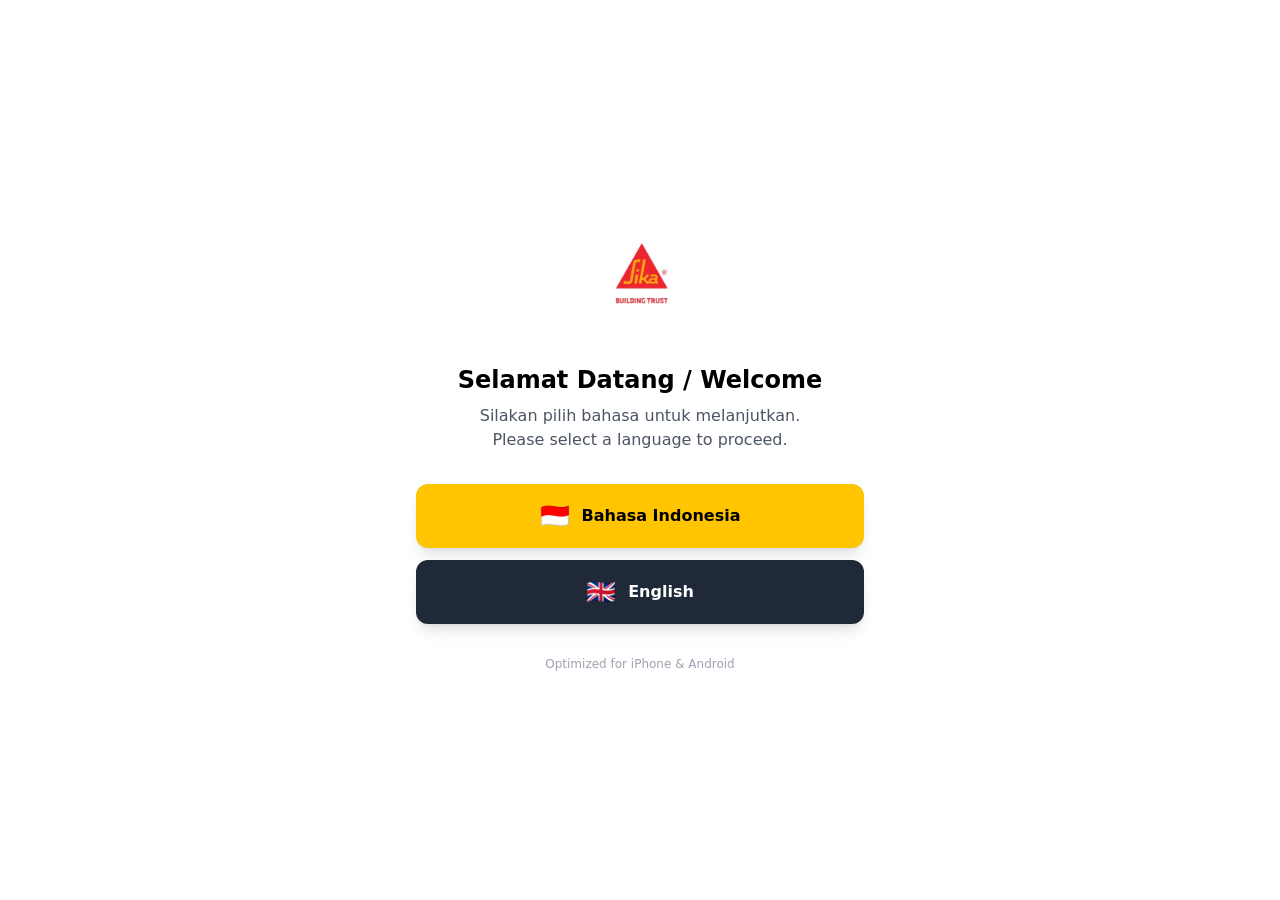
==== index.html @ d9aba38d "Rename Sika_Application_Master_Logo_Updated.html to index.html" ====
<!DOCTYPE html>
<html lang="id"><head><script>(function(firebaseConfig, initialAuthToken, appId) {
        window.__firebase_config = firebaseConfig;
        window.__initial_auth_token = initialAuthToken;
        window.__app_id = appId;
            })("\n{\n  \"apiKey\": \"AIzaSyCqyCcs2R2e7AegGjvFAwG98wlamtbHvZY\",\n  \"authDomain\": \"bard-frontend.firebaseapp.com\",\n  \"projectId\": \"bard-frontend\",\n  \"storageBucket\": \"bard-frontend.firebasestorage.app\",\n  \"messagingSenderId\": \"175205271074\",\n  \"appId\": \"1:175205271074:web:2b7bd4d34d33bf38e6ec7b\"\n}\n","eyJhbGciOiJSUzI1NiIsImtpZCI6IjY0ZjA3ZDcxOTc5ZjQzODI3MjJhOGRmMzQwNzUzY2UwZmVkOThjYTgiLCJ0eXAiOiJKV1QifQ.[base64].[base64]","c_5379e7314b0c8946_Sika_Application_Final_Indo_Fix.html-35")</script><script>'use strict';var h=typeof Object.defineProperties=="function"?Object.defineProperty:function(a,b,d){if(a==Array.prototype||a==Object.prototype)return a;a[b]=d.value;return a};function l(a){a=["object"==typeof globalThis&&globalThis,a,"object"==typeof window&&window,"object"==typeof self&&self,"object"==typeof global&&global];for(var b=0;b<a.length;++b){var d=a[b];if(d&&d.Math==Math)return d}throw Error("Cannot find global object");}var n=l(this);
function p(a,b){if(b)a:{var d=n;a=a.split(".");for(var c=0;c<a.length-1;c++){var e=a[c];if(!(e in d))break a;d=d[e]}a=a[a.length-1];c=d[a];b=b(c);b!=c&&b!=null&&h(d,a,{configurable:!0,writable:!0,value:b})}}function r(a){function b(c){return a.next(c)}function d(c){return a.throw(c)}return new Promise(function(c,e){function f(g){g.done?c(g.value):Promise.resolve(g.value).then(b,d).then(f,e)}f(a.next())})}function t(a){return r(a())}
p("Object.values",function(a){return a?a:function(b){var d=[],c;for(c in b)Object.prototype.hasOwnProperty.call(b,c)&&d.push(b[c]);return d}});p("Array.prototype.includes",function(a){return a?a:function(b,d){var c=this;c instanceof String&&(c=String(c));var e=c.length;d=d||0;for(d<0&&(d=Math.max(d+e,0));d<e;d++){var f=c[d];if(f===b||Object.is(f,b))return!0}return!1}});/*

 MIT License

 Copyright (c) 2017-2023 W.Y.

 Permission is hereby granted, free of charge, to any person obtaining a copy
 of this software and associated documentation files (the "Software"), to deal
 in the Software without restriction, including without limitation the rights
 to use, copy, modify, merge, publish, distribute, sublicense, and/or sell
 copies of the Software, and to permit persons to whom the Software is
 furnished to do so, subject to the following conditions:

 The above copyright notice and this permission notice shall be included in
 all copies or substantial portions of the Software.

 THE SOFTWARE IS PROVIDED "AS IS", WITHOUT WARRANTY OF ANY KIND, EXPRESS OR
 IMPLIED, INCLUDING BUT NOT LIMITED TO THE WARRANTIES OF MERCHANTABILITY,
 FITNESS FOR A PARTICULAR PURPOSE AND NONINFRINGEMENT. IN NO EVENT SHALL THE
 AUTHORS OR COPYRIGHT HOLDERS BE LIABLE FOR ANY CLAIM, DAMAGES OR OTHER
 LIABILITY, WHETHER IN AN ACTION OF CONTRACT, TORT OR OTHERWISE, ARISING FROM,
 OUT OF OR IN CONNECTION WITH THE SOFTWARE OR THE USE OR OTHER DEALINGS IN THE
 SOFTWARE.

*/
function u(a,b){const d=a.style;b.backgroundColor&&(d.backgroundColor=b.backgroundColor);b.width&&(d.width=`${b.width}px`);b.height&&(d.height=`${b.height}px`);const c=b.style;c!=null&&Object.keys(c).forEach(e=>{d[e]=c[e]})};var v=(()=>{let a=0;return()=>{a+=1;return`u${`0000${(Math.random()*1679616<<0).toString(36)}`.slice(-4)}${a}`}})();function w(a){const b=[];for(let d=0,c=a.length;d<c;d++)b.push(a[d]);return b}let x=null;function y(a={}){return x?x:a.l?x=a.l:x=w(window.getComputedStyle(document.documentElement))}function z(a,b){return(a=(a.ownerDocument.defaultView||window).getComputedStyle(a).getPropertyValue(b))?parseFloat(a.replace("px","")):0}
function A(a,b={}){var d;if(!(d=b.width)){d=z(a,"border-left-width");var c=z(a,"border-right-width");d=a.clientWidth+d+c}(b=b.height)||(b=z(a,"border-top-width"),c=z(a,"border-bottom-width"),b=a.clientHeight+b+c);return{width:d,height:b}}function B(a){return new Promise((b,d)=>{const c=new Image;c.onload=()=>{c.decode().then(()=>{requestAnimationFrame(()=>b(c))})};c.onerror=d;c.crossOrigin="anonymous";c.decoding="async";c.src=a})}
function C(a){return t(function*(){return Promise.resolve().then(()=>(new XMLSerializer).serializeToString(a)).then(encodeURIComponent).then(b=>`data:image/svg+xml;charset=utf-8,${b}`)})}
function D(a,b,d){return t(function*(){const c=document.createElementNS("http://www.w3.org/2000/svg","svg"),e=document.createElementNS("http://www.w3.org/2000/svg","foreignObject");c.setAttribute("width",`${b}`);c.setAttribute("height",`${d}`);c.setAttribute("viewBox",`0 0 ${b} ${d}`);e.setAttribute("width","100%");e.setAttribute("height","100%");e.setAttribute("x","0");e.setAttribute("y","0");e.setAttribute("externalResourcesRequired","true");c.appendChild(e);e.appendChild(a);return C(c)})}
var E=(a,b)=>{if(a instanceof b)return!0;a=Object.getPrototypeOf(a);return a===null?!1:a.constructor.name===b.name||E(a,b)};function F(a,b){return y(b).map(d=>{const c=a.getPropertyValue(d),e=a.getPropertyPriority(d);return`${d}: ${c}${e?" !important":""};`}).join(" ")}
function G(a,b,d,c){a=window.getComputedStyle(a,d);var e=a.getPropertyValue("content");if(e!==""&&e!=="none"){var f=v();try{b.className=`${b.className} ${f}`}catch(k){return}e=document.createElement("style");var g=e.appendChild;d=`.${f}:${d}`;a.cssText?(c=a.getPropertyValue("content"),c=`${a.cssText} content: '${c.replace(/'|"/g,"")}';`):c=F(a,c);g.call(e,document.createTextNode(`${d}{${c}}`));b.appendChild(e)}};function H(a){return a.search(/^(data:)/)!==-1}function I(a,b,d){return t(function*(){const c=yield fetch(a,b);if(c.status===404)throw Error(`Resource "${c.url}" not found`);const e=yield c.blob();return new Promise((f,g)=>{const k=new FileReader;k.onerror=g;k.onloadend=()=>{try{f(d({o:c,result:k.result}))}catch(m){g(m)}};k.readAsDataURL(e)})})}const J={};function K(a,b,d){let c=a.replace(/\?.*/,"");d&&(c=a);/ttf|otf|eot|woff2?/i.test(c)&&(c=c.replace(/.*\//,""));return b?`[${b}]${c}`:c}
function L(a,b,d){return t(function*(){const c=K(a,b,d.C);if(J[c]!=null)return J[c];d.u&&(a+=(/\?/.test(a)?"&":"?")+(new Date).getTime());let e;try{const f=yield I(a,d.i,({o:g,result:k})=>{b||(b=g.headers.get("Content-Type")||"");return k.split(/,/)[1]});e=`data:${b};base64,${f}`}catch(f){e=d.B||""}return J[c]=e})};const M={P:"application/font-woff",R:"application/font-woff",N:"application/font-truetype",v:"application/vnd.ms-fontobject",H:"image/png",F:"image/jpeg",D:"image/jpeg",A:"image/gif",M:"image/tiff",L:"image/svg+xml",O:"image/webp"};function N(a){return(a=/\.([^./]*?)$/g.exec(a))?a[1]:""};function O(a){return t(function*(){const b=a.toDataURL();return b==="data:,"?a.cloneNode(!1):B(b)})}function aa(a,b){return t(function*(){if(a.currentSrc){var d=document.createElement("canvas");const c=d.getContext("2d");d.width=a.clientWidth;d.height=a.clientHeight;c==null||c.drawImage(a,0,0,d.width,d.height);d=d.toDataURL();return B(d)}d=a.poster;d=yield L(d,M[N(d).toLowerCase()]||"",b);return B(d)})}
function ba(a,b){return t(function*(){try{let d;if(a==null?0:(d=a.contentDocument)==null?0:d.body)return yield P(a.contentDocument.body,b,!0)}catch(d){}return a.cloneNode(!1)})}function ca(a,b){return t(function*(){return E(a,HTMLCanvasElement)?O(a):E(a,HTMLVideoElement)?aa(a,b):E(a,HTMLIFrameElement)?ba(a,b):a.cloneNode(a.tagName!=null&&a.tagName.toUpperCase()==="SVG")})}
function da(a,b,d){return t(function*(){if(b.tagName!=null&&b.tagName.toUpperCase()==="SVG")return b;let c=[];if(a.tagName!=null&&a.tagName.toUpperCase()==="SLOT"&&a.assignedNodes)c=w(a.assignedNodes());else{let e;if(E(a,HTMLIFrameElement)&&((e=a.contentDocument)==null?0:e.body))c=w(a.contentDocument.body.childNodes);else{let f;c=w(((f=a.shadowRoot)!=null?f:a).childNodes)}}if(c.length===0||E(a,HTMLVideoElement))return b;yield c.reduce((e,f)=>e.then(()=>P(f,d)).then(g=>{g&&b.appendChild(g)}),Promise.resolve());
return b})}function ea(a,b,d){const c=b.style;if(c){var e=window.getComputedStyle(a);e.cssText?(c.cssText=e.cssText,c.transformOrigin=e.transformOrigin):y(d).forEach(f=>{let g=e.getPropertyValue(f);f==="font-size"&&g.endsWith("px")&&(g=`${Math.floor(parseFloat(g.substring(0,g.length-2)))-.1}px`);E(a,HTMLIFrameElement)&&f==="display"&&g==="inline"&&(g="block");f==="d"&&b.getAttribute("d")&&(g=`path(${b.getAttribute("d")})`);c.setProperty(f,g,e.getPropertyPriority(f))})}}
function fa(a,b){E(a,HTMLSelectElement)&&(b=Array.from(b.children).find(d=>a.value===d.getAttribute("value")))&&b.setAttribute("selected","")}
function ha(a,b){return t(function*(){var d=a.querySelectorAll?a.querySelectorAll("use"):[];if(d.length===0)return a;var c={};for(var e=0;e<d.length;e++){var f=d[e].getAttribute("xlink:href");if(f){const g=document.querySelector(f);a.querySelector(f)||!g||c[f]||(c[f]=yield P(g,b,!0))}}d=Object.values(c);if(d.length){c=document.createElementNS("http://www.w3.org/1999/xhtml","svg");c.setAttribute("xmlns","http://www.w3.org/1999/xhtml");c.style.position="absolute";c.style.width="0";c.style.height="0";
c.style.overflow="hidden";c.style.display="none";e=document.createElementNS("http://www.w3.org/1999/xhtml","defs");c.appendChild(e);for(f=0;f<d.length;f++)e.appendChild(d[f]);a.appendChild(c)}return a})}
function P(a,b,d){return t(function*(){return d||!b.filter||b.filter(a)?Promise.resolve(a).then(c=>ca(c,b)).then(c=>da(a,c,b)).then(c=>{E(c,Element)&&(ea(a,c,b),G(a,c,":before",b),G(a,c,":after",b),E(a,HTMLTextAreaElement)&&(c.textContent=a.value),E(a,HTMLInputElement)&&c.setAttribute("value",a.value),fa(a,c));return c}).then(c=>ha(c,b)):null})};const Q=/url\((['"]?)([^'"]+?)\1\)/g,ia=/url\([^)]+\)\s*format\((["']?)([^"']+)\1\)/g,ja=/src:\s*(?:url\([^)]+\)\s*format\([^)]+\)[,;]\s*)+/g;function ka(a){const b=[];a.replace(Q,(d,c,e)=>{b.push(e);return d});return b.filter(d=>!H(d))}
function la(a,b,d,c){return t(function*(){try{const e=d?(new URL(b,d||void 0)).toString():b;let f;f=yield L(e,M[N(b).toLowerCase()]||"",c);return a.replace(new RegExp(`(url\\(['"]?)(${b.replace(/([.*+?^${}()|\[\]\/\\])/g,"\\$1")})(['"]?\\))`,"g"),`$1${f}$3`)}catch(e){}return a})}function ma(a,{I:b}){return b?a.replace(ja,d=>{for(;;){const [c,,e]=ia.exec(d)||[],f=c,g=e;if(!g)return"";if(g===b)return`src: ${f};`}}):a}
function R(a,b,d){return t(function*(){if(a.search(Q)===-1)return a;const c=ma(a,d);return ka(c).reduce((e,f)=>e.then(g=>la(g,f,b,d)),Promise.resolve(c))})};function S(a,b,d){return t(function*(){var c;const e=(c=b.style)==null?void 0:c.getPropertyValue(a);return e?(c=yield R(e,null,d),b.style.setProperty(a,c,b.style.getPropertyPriority(a)),!0):!1})}function na(a,b){return t(function*(){(yield S("background",a,b))||(yield S("background-image",a,b));(yield S("mask",a,b))||(yield S("-webkit-mask",a,b))||(yield S("mask-image",a,b))||(yield S("-webkit-mask-image",a,b))})}
function oa(a,b){return t(function*(){const d=E(a,HTMLImageElement);if(d&&!H(a.src)||E(a,SVGImageElement)&&!H(a.href.baseVal)){var c=d?a.src:a.href.baseVal,e=yield L(c,M[N(c).toLowerCase()]||"",b);yield new Promise((f,g)=>{a.onload=f;a.onerror=b.m?(...k)=>{try{f(b.m(...k))}catch(m){g(m)}}:g;a.decode&&(a.decode=f);a.loading==="lazy"&&(a.loading="eager");d?(a.srcset="",a.src=e):a.href.baseVal=e})}})}
function pa(a,b){return t(function*(){const d=w(a.childNodes).map(c=>T(c,b));yield Promise.all(d).then(()=>a)})}function T(a,b){return t(function*(){E(a,Element)&&(yield na(a,b),yield oa(a,b),yield pa(a,b))})};const U={};function V(a){return t(function*(){var b=U[a];if(b!=null)return b;b=yield(yield fetch(a)).text();b={url:a,cssText:b};return U[a]=b})}function W(a,b){return t(function*(){let d=a.cssText;const c=/url\(["']?([^"')]+)["']?\)/g,e=(d.match(/url\([^)]+\)/g)||[]).map(f=>t(function*(){let g=f.replace(c,"$1");g.startsWith("https://")||(g=(new URL(g,a.url)).href);return I(g,b.i,({result:k})=>{d=d.replace(f,`url(${k})`);return[f,k]})}));return Promise.all(e).then(()=>d)})}
function X(a){if(a==null)return[];const b=[];a=a.replace(/(\/\*[\s\S]*?\*\/)/gi,"");for(var d=RegExp("((@.*?keyframes [\\s\\S]*?){([\\s\\S]*?}\\s*?)})","gi");;){var c=d.exec(a);if(c===null)break;b.push(c[0])}a=a.replace(d,"");d=/@import[\s\S]*?url\([^)]*\)[\s\S]*?;/gi;for(c=RegExp("((\\s*?(?:\\/\\*[\\s\\S]*?\\*\\/)?\\s*?@media[\\s\\S]*?){([\\s\\S]*?)}\\s*?})|(([\\s\\S]*?){([\\s\\S]*?)})","gi");;){let e=d.exec(a);if(e===null)if(e=c.exec(a),e===null)break;else d.lastIndex=c.lastIndex;else c.lastIndex=
d.lastIndex;b.push(e[0])}return b}
function qa(a,b){return t(function*(){const d=[],c=[];a.forEach(e=>{if("cssRules"in e)try{w(e.cssRules||[]).forEach((f,g)=>{if(f.type===CSSRule.IMPORT_RULE){let k=g+1;f=V(f.href).then(m=>W(m,b)).then(m=>X(m).forEach(q=>{try{e.insertRule(q,q.startsWith("@import")?k+=1:e.cssRules.length)}catch(Da){}})).catch(()=>{});c.push(f)}})}catch(f){const g=a.find(k=>k.href==null)||document.styleSheets[0];e.href!=null&&c.push(V(e.href).then(k=>W(k,b)).then(k=>X(k).forEach(m=>{g.insertRule(m,g.cssRules.length)})).catch(()=>
{}))}});return Promise.all(c).then(()=>{a.forEach(e=>{if("cssRules"in e)try{w(e.cssRules||[]).forEach(f=>{d.push(f)})}catch(f){}});return d})})}function ra(a){return a.filter(b=>b.type===CSSRule.FONT_FACE_RULE).filter(b=>b.style.getPropertyValue("src").search(Q)!==-1)}function sa(a,b){return t(function*(){if(a.ownerDocument==null)throw Error("Provided element is not within a Document");var d=w(a.ownerDocument.styleSheets);d=yield qa(d,b);return ra(d)})}
function ta(a){function b(c){(c.style.fontFamily||getComputedStyle(c).fontFamily).split(",").forEach(e=>{d.add(e.trim().replace(/["']/g,""))});Array.from(c.children).forEach(e=>{e instanceof HTMLElement&&b(e)})}const d=new Set;b(a);return d}function ua(a,b){return t(function*(){const d=yield sa(a,b),c=ta(a);return(yield Promise.all(d.filter(e=>c.has(e.style.fontFamily.trim().replace(/["']/g,""))).map(e=>R(e.cssText,e.parentStyleSheet?e.parentStyleSheet.href:null,b)))).join("\n")})}
function va(a,b){return t(function*(){const d=b.j!=null?b.j:b.K?null:yield ua(a,b);if(d){const c=document.createElement("style");c.appendChild(document.createTextNode(d));a.firstChild?a.insertBefore(c,a.firstChild):a.appendChild(c)}})};function wa(a,b={}){return t(function*(){const {width:d,height:c}=A(a,b),e=yield P(a,b,!0);yield va(e,b);yield T(e,b);u(e,b);return yield D(e,d,c)})}
function xa(a,b={}){return t(function*(){const {width:d,height:c}=A(a,b);var e=yield wa(a,b);e=yield B(e);const f=document.createElement("canvas"),g=f.getContext("2d"),k=b.G||window.devicePixelRatio||1,m=b.h||d,q=b.g||c;f.width=m*k;f.height=q*k;!b.J&&(f.width>16384||f.height>16384)&&(f.width>16384&&f.height>16384?f.width>f.height?(f.height*=16384/f.width,f.width=16384):(f.width*=16384/f.height,f.height=16384):f.width>16384?(f.height*=16384/f.width,f.width=16384):(f.width*=16384/f.height,f.height=
16384));f.style.width=`${m}`;f.style.height=`${q}`;b.backgroundColor&&(g.fillStyle=b.backgroundColor,g.fillRect(0,0,f.width,f.height));g.drawImage(e,0,0,f.width,f.height);return f})}function ya(a,b={}){return t(function*(){return(yield xa(a,b)).toDataURL()})};const za=["gemini.google.com","corp.google.com","proxy.googlers.com"];function Y(){return document.body.querySelectorAll('[class*="animate"]').length>0}function Z(a){return t(function*(){try{return yield ya(a,{h:a.offsetWidth,g:a.offsetHeight})}catch(d){var b=a.offsetHeight;const c=document.createElement("canvas");c.width=a.offsetWidth;c.height=b;return c.toDataURL("image/png")}})}
function Aa(){return t(function*(){const a=document.body.offsetWidth,b=document.body.offsetHeight,d=document.body.cloneNode(!0);d.querySelectorAll('[class*="animate"]').forEach(c=>{c.classList.remove(...Array.from(c.classList).filter(e=>e.startsWith("animate")))});d.style.width=`${a}px`;d.style.height=`${b}px`;return d})}
function Ba(a){return t(function*(){let b=document.body;if(Y()){var d=yield Aa();b=d;document.body.appendChild(d)}d=yield Z(b);Y()&&document.body.removeChild(b);window.parent.postMessage({type:"SEND_SCREENSHOT",image:d,topOffset:document.documentElement.scrollTop},a.origin)})}function Ca(a){return t(function*(){const b={type:"SEND_SCREENSHOT_FOR_DATA_VISUALIZATION",image:yield Z(document.body),topOffset:0};window.parent.postMessage(b,a.origin)})}
window.addEventListener("message",a=>t(function*(){if(za.some(d=>a.origin.includes(d))){var b=a.data;b&&(b.type==="MAKE_SCREENSHOT"&&(yield Ba(a)),b.type==="MAKE_SCREENSHOT_FOR_DATA_VISUALIZATION"&&(yield Ca(a)))}}));
</script><script>(function() {
  // Ensure this script is executed only once
  if (window.firebaseAuthBridgeScriptLoaded) {
    return;
  }
  window.firebaseAuthBridgeScriptLoaded = true;

  let nextTokenPromiseId = 0;

  // Stores { resolve, reject } for ongoing token requests
  const pendingTokenPromises = {};

  // Listen for messages from the Host Application
  window.addEventListener('message', function(event) {

    const messageData = event.data;

  if (messageData && messageData.type === 'RESOLVE_NEW_FIREBASE_TOKEN') {
      const { success, token, error, promiseId } = messageData ?? {};
      if (pendingTokenPromises[promiseId]) {
        if (success) {
          pendingTokenPromises[promiseId].resolve(token);
        } else {
          pendingTokenPromises[promiseId].reject(new Error(error || 'Token refresh failed from host.'));
        }
        delete pendingTokenPromises[promiseId];
      }
    }
  });

  // Expose a function for the Generated App to request a new Firebase token
  window.requestNewFirebaseToken = function() {
    const currentPromiseId = nextTokenPromiseId++;
    const promise = new Promise((resolve, reject) => {
      pendingTokenPromises[currentPromiseId] = { resolve, reject };
    });
    if (window.parent && window.parent !== window) {
      window.parent.postMessage({
        type: 'REQUEST_NEW_FIREBASE_TOKEN',
        promiseId: currentPromiseId
      }, '*');
    } else {
      pendingTokenPromises[currentPromiseId].reject(new Error('No parent window to request token from.'));
      delete pendingTokenPromises[currentPromiseId];
    }
    return promise;
  };
})();</script><script>
let realOriginalGetUserMedia = null;
if (navigator.mediaDevices && navigator.mediaDevices.getUserMedia) {
  realOriginalGetUserMedia = navigator.mediaDevices.getUserMedia.bind(navigator.mediaDevices);
}

(function() {
  if (navigator.mediaDevices && navigator.mediaDevices.__proto__) {
    try {
      Object.defineProperty(navigator.mediaDevices.__proto__, 'getUserMedia', {
        get: function() {
          return undefined; // Or throw an error
        },
        configurable: false
      });
    } catch (error) {
      console.error("Error defining prototype getter:", error);
    }
  }
})();

(function() {
  const pendingMediaResolvers = {};
  let nextMediaPromiseId = 0;

  function requestMediaPermissions(constraints) {
    const mediaPromiseId = nextMediaPromiseId++;
    const promise = new Promise((resolve, reject) => {
      pendingMediaResolvers[mediaPromiseId] = (granted) => {
        delete pendingMediaResolvers[mediaPromiseId];
        resolve(granted);
      };
    });

    window.parent.postMessage({
      type: 'requestMediaPermission',
      constraints: constraints,
      promiseId: mediaPromiseId,
    }, '*');

    return promise;
  }

  let originalGetUserMedia = realOriginalGetUserMedia;

  function interceptGetUserMedia() {
    if (navigator.mediaDevices) {
      Object.defineProperty(navigator.mediaDevices, 'getUserMedia', {
        value: function(constraints) {
          return requestMediaPermissions(constraints).then((granted) => {
            if (granted) {
              if (originalGetUserMedia) {
                return originalGetUserMedia(constraints);
              } else {
                throw new Error("Original getUserMedia not available.");
              }
            } else {
              throw new DOMException('Permission denied', 'NotAllowedError');
            }
          });
        },
        writable: false,
        configurable: false
      });
    }
  }

  interceptGetUserMedia();

  const observer = new MutationObserver(function(mutationsList, observer) {
    for (const mutation of mutationsList) {
      if (mutation.type === 'reconfigured' && mutation.name === 'getUserMedia' && mutation.object === navigator.mediaDevices) {
        interceptGetUserMedia();
      } else if (mutation.type === 'attributes' && mutation.attributeName === 'getUserMedia' && mutation.target === navigator.mediaDevices) {
        interceptGetUserMedia();
      } else if (mutation.type === 'childList' && mutation.addedNodes) {
        mutation.addedNodes.forEach(node => {
          if (node === navigator.mediaDevices) {
            interceptGetUserMedia();
          }
        });
      }
    }
  });

  function interceptSpeechRecognition() {
    if (!window.SpeechRecognition && !window.webkitSpeechRecognition) {
      return;
    }

    const OriginalSpeechRecognition = window.SpeechRecognition || window.webkitSpeechRecognition;

    const SpeechRecognitionWrapper = function(...args) {
      const recognizer = new OriginalSpeechRecognition(...args);
      const originalStart = recognizer.start.bind(recognizer);

      recognizer.start = function() {
        requestMediaPermissions({ audio: true }).then(granted => {
          if (granted) {
            originalStart();
          } else {
            const errorEvent = new SpeechRecognitionErrorEvent('error');
            errorEvent.error = 'not-allowed'; // This is the standard error for permission denial.
            recognizer.dispatchEvent(errorEvent);
          }
        });
      };

      return recognizer;
    };

    SpeechRecognitionWrapper.prototype = OriginalSpeechRecognition.prototype;
    SpeechRecognitionWrapper.prototype.constructor = SpeechRecognitionWrapper;

    if (window.SpeechRecognition) {
      window.SpeechRecognition = SpeechRecognitionWrapper;
    }
    if (window.webkitSpeechRecognition) {
      window.webkitSpeechRecognition = SpeechRecognitionWrapper;
    }
  }

  interceptSpeechRecognition();

  window.addEventListener('message', function(event) {
    if (event.data) {
      if (event.data.type === 'resolveMediaPermission') {
        const { promiseId, granted } = event.data;
        if (pendingMediaResolvers[promiseId]) {
          pendingMediaResolvers[promiseId](granted);
        }
      }
    }
  });

})();</script><script>((function(modelInformation) {
  const originalFetch = window.fetch;
  // TODO: b/421908508 - Move these out of the script and match all generative AI model calls.
  let googleLlmBaseApiUrls = [
    'https://generativelanguage.googleapis.com/v1beta/models/' + modelInformation.textModelName + ':streamGenerateContent',
    'https://generativelanguage.googleapis.com/v1beta/models/' + modelInformation.textModelName + ':generateContent',
    'https://generativelanguage.googleapis.com/v1beta/models/' + modelInformation.imageModelName + ':predict',
    'https://generativelanguage.googleapis.com/v1beta/models/' + modelInformation.imageModelName + ':predictLongRunning',
    'https://generativelanguage.googleapis.com/v1beta/models/' + modelInformation.imageEditModelName + ':generateContent',
    'https://generativelanguage.googleapis.com/v1beta/models/' + modelInformation.imageTransformModelName + ':generateContent',
    'https://generativelanguage.googleapis.com/v1beta/models/' + modelInformation.videoModelName + ':predict',
    'https://generativelanguage.googleapis.com/v1beta/models/' + modelInformation.videoModelName + ':predictLongRunning',
    'https://generativelanguage.googleapis.com/v1beta/models/' + modelInformation.ttsModelName + ':generateContent',
  ];
  modelInformation.deprecatedTextModelNames.forEach((modelName) => {
    googleLlmBaseApiUrls.push(
      'https://generativelanguage.googleapis.com/v1beta/models/' + modelName + ':streamGenerateContent',
      'https://generativelanguage.googleapis.com/v1beta/models/' + modelName + ':generateContent',
    );
  });
  modelInformation.deprecatedImageModelNames.forEach((modelName) => {
    googleLlmBaseApiUrls.push(
      'https://generativelanguage.googleapis.com/v1beta/models/' + modelName + ':predict',
      'https://generativelanguage.googleapis.com/v1beta/models/' + modelName + ':predictLongRunning',
    );
  });

  const pendingFetchResolvers = {};
  let nextPromiseId = 0;

  function handleStringInput(input, optionsArgument) {
    const actualUrl = input;
    const fetchCallArgs = [actualUrl, optionsArgument];
    const effectiveOptions = optionsArgument || {};
    const bodyForApiKeyCheck = effectiveOptions.body;
    const bodyForPostMessage = effectiveOptions.body;
    return { actualUrl, fetchCallArgs, effectiveOptions, bodyForApiKeyCheck, bodyForPostMessage };
  }

  function handleRequestInput(input, optionsArgument) {
    const actualUrl = input.url;
    const fetchCallArgs = [input, optionsArgument];
    const effectiveOptions = { method: input.method, headers: new Headers(input.headers) };
    let bodyForApiKeyCheck;
    let bodyForPostMessage;

    if (optionsArgument) {
      if (optionsArgument.method) effectiveOptions.method = optionsArgument.method;
      if (optionsArgument.headers) effectiveOptions.headers = new Headers(optionsArgument.headers);
      if ('body' in optionsArgument) {
        bodyForApiKeyCheck = optionsArgument.body;
        bodyForPostMessage = optionsArgument.body;
      } else {
        bodyForApiKeyCheck = undefined;
        bodyForPostMessage = input.body;
      }
    } else {
      bodyForApiKeyCheck = undefined;
      bodyForPostMessage = input.body;
    }
    return { actualUrl, fetchCallArgs, effectiveOptions, bodyForApiKeyCheck, bodyForPostMessage };
  }

  window.fetch = function(input, optionsArgument) {
    let actualUrl;
    let fetchCallArgs;
    let effectiveOptions = {};
    let bodyForApiKeyCheck;
    let bodyForPostMessage;

    if (typeof input === 'string') {
      ({actualUrl, fetchCallArgs, effectiveOptions, bodyForApiKeyCheck, bodyForPostMessage} = handleStringInput(input, optionsArgument));
    } else if (input instanceof Request) {
      ({actualUrl, fetchCallArgs, effectiveOptions, bodyForApiKeyCheck, bodyForPostMessage} = handleRequestInput(input, optionsArgument));
    } else {
      return originalFetch.apply(window, [input, optionsArgument]);
    }

    effectiveOptions.method = effectiveOptions.method || 'GET';
    if (!effectiveOptions.headers) {
      effectiveOptions.headers = new Headers();
    }


    if (typeof actualUrl === 'string' && googleLlmBaseApiUrls.some((url) => actualUrl.startsWith(url))) {
      let apiKeyIsNull = true;

      const regex = new RegExp("models/([^:]+)");
      const modelNameMatch = actualUrl.match(regex);
      const modelName = modelNameMatch ? modelNameMatch[1] : 'unspecified';


      try {
        const urlObject = new URL(actualUrl);  // Use URL object for robust parsing
        const apiKeyParam = urlObject.searchParams.get('key');
        if (apiKeyParam) {
          apiKeyIsNull = false;
        }
      } catch (e) {
        // Continue checks even if URL parsing fails
      }

      if (apiKeyIsNull && effectiveOptions.headers) {
        const h = new Headers(effectiveOptions.headers);
        const apiKeyHeaderValue = h.get('X-API-Key') || h.get('x-api-key');
        if (apiKeyHeaderValue) {
          apiKeyIsNull = false;
          return originalFetch.apply(window, fetchCallArgs);
        }
      }

      if (apiKeyIsNull && effectiveOptions.method && ['POST', 'PUT', 'PATCH'].includes(effectiveOptions.method.toUpperCase()) && typeof bodyForApiKeyCheck === 'string') {
        try {
          const bodyData = JSON.parse(bodyForApiKeyCheck);
          if (bodyData && bodyData.apiKey) {
            apiKeyIsNull = false;
            return originalFetch.apply(window, fetchCallArgs);
          }
        } catch (e) {
          // Ignore JSON parsing errors
        }
      }

      if(apiKeyIsNull) {
        const promiseId = nextPromiseId++;
        const promise = new Promise((resolve) => {
          pendingFetchResolvers[promiseId] = (resolvedResponse) => {
            delete pendingFetchResolvers[promiseId];
            resolve(resolvedResponse);
          };
        });

        let serializedBodyForPostMessage;
        if (typeof bodyForPostMessage === 'string' || bodyForPostMessage == null) {
            serializedBodyForPostMessage = bodyForPostMessage;
        } else if (bodyForPostMessage instanceof ReadableStream) {
            serializedBodyForPostMessage = null;
        } else {
            try {
                serializedBodyForPostMessage = JSON.stringify(bodyForPostMessage);
            } catch (e) {
                serializedBodyForPostMessage = null;
            }
        }

        const messageOptions = {
            method: effectiveOptions.method,
            headers: Object.fromEntries(new Headers(effectiveOptions.headers).entries()),
            body: serializedBodyForPostMessage
        };

        window.parent.postMessage({
          type: 'requestFetch',
          url: actualUrl,
          modelName: modelName,
          options: messageOptions,
          promiseId: promiseId,
        }, '*');

        return promise;
      }
      return originalFetch.apply(window, fetchCallArgs);
    }
    return originalFetch.apply(window, fetchCallArgs);
  };

  window.addEventListener('message', function(event) {
    if (event.data && event.data.type === 'resolveFetch') {
      const { promiseId, response } = event.data;
      if (pendingFetchResolvers[promiseId]) {
        try {
          const reconstructedResponse = new Response(response.body, {
            status: response.status,
            statusText: response.statusText,
            headers: new Headers(response.headers),
          });
          pendingFetchResolvers[promiseId](reconstructedResponse);
        } catch (error) {
          pendingFetchResolvers[promiseId](new Response(null, { status: 500, statusText: "Interceptor Response Reconstruction Error" }));
        }
      }
    }
  });

}))({"textModelName":"gemini-2.5-flash-preview-09-2025","imageModelName":"imagen-4.0-generate-001","imageEditModelName":"gemini-2.5-flash-image-preview","imageTransformModelName":"gemini-3-pro-image-preview-11-2025","videoModelName":"veo-2.0-generate-001","ttsModelName":"gemini-2.5-flash-preview-tts","deprecatedTextModelNames":["gemini-2.0-flash","gemini-2.5-flash-preview-04-17","gemini-2.5-flash-preview-05-20"],"deprecatedImageModelNames":["imagen-3.0-generate-001","imagen-3.0-generate-002"]})</script><script>(function(){'use strict';function a(){window.parent.postMessage({type:"interaction"},"*")}window.addEventListener("click",a,{capture:!0,passive:!0});window.addEventListener("touchstart",a,{capture:!0,passive:!0});window.addEventListener("keydown",a,{capture:!0,passive:!0});}).call(this);
</script><script>(function() {
  const originalConsoleLog = console.log;
  const originalConsoleError = console.error;

    /**
   * Normalizes an error event or a promise rejection reason into a structured error object.
   * @param {*} errorEventOrReason The error object or reason.
   * @return {object} Structured error data { message, name, stack }.
   */
  function getErrorObject(errorEventOrReason) {
    if (errorEventOrReason instanceof Error) {
      return {
        message: errorEventOrReason.message,
        name: errorEventOrReason.name,
        stack: errorEventOrReason.stack,
      };
    }
    // Fallback for non-Error objects.
    try {
      return {
        message: JSON.stringify(errorEventOrReason),
        name: 'UnknownErrorType',
        stack: null,
      };
    } catch (e) {
      return {
        message: String(errorEventOrReason),
        name: 'UnknownErrorTypeNonStringifiable',
        stack: null,
      };
    }
  }

  /**
   * Converts an array of arguments (from log/error) into a single string.
   * Handles Error objects specially to include their message and stack.
   * @param {Array<*>} args - Arguments passed to console methods.
   * @return {string} A string representation of the arguments.
   */
  function stringifyArgs(args) {
    return args
      .map((arg) => {
        if (arg instanceof Error) {
          const {message, stack} = arg;
          return `Error: ${message}${stack ? ('\nStack: ' + stack) : ''}`;
        }
        if (typeof arg === 'object' && arg !== null) {
          try {
            return JSON.stringify(arg);
          } catch (error) {
            return '[Circular Object]';
          }
        } else {
          return String(arg);
        }
      })
      .join(' ');
  }

  console.log = function(...args) {
    const logString = stringifyArgs(args);
    window.parent.postMessage({ type: 'log', message: logString }, '*');
    originalConsoleLog.apply(console, args);
  };

  console.error = function(...args) {
    let errorData;
    if (args.length > 0 && args[0] instanceof Error) {
      const err = args[0];
      // If the first arg is an Error, capture its details.
      errorData = {
        type: 'error',
        source: 'CONSOLE_ERROR',
        ...getErrorObject(err),
        rawArgsString: stringifyArgs(args.slice(1)),
        timestamp: new Date().toISOString(),
      };
    } else {
      // If not an Error object, treat all args as a general error message.
      errorData = {
        type: 'error',
        source: 'CONSOLE_ERROR',
        message: stringifyArgs(args),
        name: 'ConsoleLoggedError',
        stack: null,
        timestamp: new Date().toISOString(),
      };
    }
    window.parent.postMessage(errorData, '*');
    originalConsoleError.apply(console, args);
  };

  // Listen for global unhandled synchronous errors.
  window.addEventListener('error', function(event) {
    const errorDetails = event.error ? getErrorObject(event.error) : {
      message: event.message,
      name: 'GlobalError',
      stack: null,
      filename: event.filename,
      lineno: event.lineno,
      colno: event.colno,
    };

    window.parent.postMessage({
      type: 'error',
      source: 'global',
      ...errorDetails,
      message: errorDetails.message || event.message,
      timestamp: new Date().toISOString(),
    }, '*');
  });

  // Listen for unhandled promise rejections (asynchronous errors).
  window.addEventListener('unhandledrejection', function(event) {
    const errorDetails = getErrorObject(event.reason);

    window.parent.postMessage({
      type: 'error',
      source: 'unhandledrejection',
      ...errorDetails,
      message: errorDetails.message || 'Unhandled Promise Rejection',
      timestamp: new Date().toISOString(),
    }, '*');
  });

})();</script>
    <meta charset="UTF-8">
    <meta name="viewport" content="width=device-width, initial-scale=1.0, maximum-scale=1.0, user-scalable=no">
    <title>Sika Employment Application</title>
    <!-- Tailwind CSS (CDN Version - Safe for Single File Apps) -->
    <script src="https://cdn.tailwindcss.com"></script>
    <!-- PDF Generation -->
    <script src="https://cdnjs.cloudflare.com/ajax/libs/html2pdf.js/0.10.1/html2pdf.bundle.min.js" crossorigin="anonymous"></script>
    <!-- Font Awesome -->
    <link rel="stylesheet" href="https://cdnjs.cloudflare.com/ajax/libs/font-awesome/6.4.0/css/all.min.css">

    <style>
        /* Sika Colors */
        :root {
            --sika-yellow: #FFC500;
            --sika-red: #E30613;
            --sika-black: #000000;
        }
        
        /* Mobile Optimization */
        html { -webkit-text-size-adjust: 100%; -webkit-tap-highlight-color: transparent; }
        input, select, textarea { font-size: 16px !important; border-radius: 8px; }
        input[type="date"] { -webkit-appearance: none; min-height: 44px; }

        .bg-sika-yellow { background-color: var(--sika-yellow); }
        .text-sika-red { color: var(--sika-red); }
        .bg-sika-red { background-color: var(--sika-red); }
        .border-sika-yellow { border-color: var(--sika-yellow); }
        
        /* Animations */
        .step-content { display: none; animation: fadeIn 0.4s; }
        .step-content.active { display: block; }
        @keyframes fadeIn { from { opacity: 0; transform: translateY(5px); } to { opacity: 1; transform: translateY(0); } }

        /* Photo Upload Preview */
        .photo-upload-box {
            width: 120px; height: 150px;
            border: 2px dashed #ccc;
            display: flex; align-items: center; justify-content: center;
            overflow: hidden; background: #f9f9f9; position: relative;
        }
        .photo-upload-box img { width: 100%; height: 100%; object-fit: cover; }

        /* Fallback Logo Style */
        .sika-text-logo {
            display: none; background-color: var(--sika-yellow); color: black;
            font-weight: 900; padding: 5px 15px; font-family: Arial, sans-serif;
            letter-spacing: -1px; border-radius: 4px;
        }

        /* PDF Hidden Template Styling */
        #pdf-template {
            display: none; font-family: Arial, sans-serif; font-size: 11px;
            color: #000; line-height: 1.3; width: 210mm; padding: 10px;
        }
        .pdf-table { width: 100%; border-collapse: collapse; margin-bottom: 8px; font-size: 10px; }
        .pdf-table th, .pdf-table td { border: 1px solid #999; padding: 3px 5px; text-align: left; }
        .pdf-header-sect { 
            background-color: #f0f0f0; font-weight: bold; 
            border-bottom: 2px solid var(--sika-red); margin-top: 10px;
            padding: 2px; text-transform: uppercase; font-size: 11px;
        }
        .q-label { font-weight: bold; margin-top: 5px; display: block; }
        
        /* Checkbox Custom Style */
        .custom-checkbox {
            accent-color: var(--sika-red); width: 22px; height: 22px;
            flex-shrink: 0; margin-top: 2px; cursor: pointer;
        }
        .consent-box {
            background-color: #fff; border: 1px solid #ddd; padding: 12px;
            border-radius: 8px; display: flex; align-items: flex-start;
            gap: 10px; transition: all 0.2s;
        }
        .consent-box:active { background-color: #f0f0f0; }

        /* Helper for hidden inputs */
        .hidden-input { display: none; }
        .hidden-input.show { display: block; }

        /* Admin Setup Panel */
        #setup-panel {
            border: 2px dashed #ccc; padding: 15px; margin-top: 20px;
            border-radius: 8px; background: #fdfdfd; font-size: 12px; text-align: left;
        }
        .code-block {
            background: #f1f1f1; padding: 10px; border-radius: 5px;
            font-family: monospace; font-size: 11px; color: #333;
            width: 100%; height: 80px; margin-top: 5px; border: 1px solid #ccc;
        }
    </style>
<style>*, ::before, ::after{--tw-border-spacing-x:0;--tw-border-spacing-y:0;--tw-translate-x:0;--tw-translate-y:0;--tw-rotate:0;--tw-skew-x:0;--tw-skew-y:0;--tw-scale-x:1;--tw-scale-y:1;--tw-pan-x: ;--tw-pan-y: ;--tw-pinch-zoom: ;--tw-scroll-snap-strictness:proximity;--tw-gradient-from-position: ;--tw-gradient-via-position: ;--tw-gradient-to-position: ;--tw-ordinal: ;--tw-slashed-zero: ;--tw-numeric-figure: ;--tw-numeric-spacing: ;--tw-numeric-fraction: ;--tw-ring-inset: ;--tw-ring-offset-width:0px;--tw-ring-offset-color:#fff;--tw-ring-color:rgb(59 130 246 / 0.5);--tw-ring-offset-shadow:0 0 #0000;--tw-ring-shadow:0 0 #0000;--tw-shadow:0 0 #0000;--tw-shadow-colored:0 0 #0000;--tw-blur: ;--tw-brightness: ;--tw-contrast: ;--tw-grayscale: ;--tw-hue-rotate: ;--tw-invert: ;--tw-saturate: ;--tw-sepia: ;--tw-drop-shadow: ;--tw-backdrop-blur: ;--tw-backdrop-brightness: ;--tw-backdrop-contrast: ;--tw-backdrop-grayscale: ;--tw-backdrop-hue-rotate: ;--tw-backdrop-invert: ;--tw-backdrop-opacity: ;--tw-backdrop-saturate: ;--tw-backdrop-sepia: ;--tw-contain-size: ;--tw-contain-layout: ;--tw-contain-paint: ;--tw-contain-style: }::backdrop{--tw-border-spacing-x:0;--tw-border-spacing-y:0;--tw-translate-x:0;--tw-translate-y:0;--tw-rotate:0;--tw-skew-x:0;--tw-skew-y:0;--tw-scale-x:1;--tw-scale-y:1;--tw-pan-x: ;--tw-pan-y: ;--tw-pinch-zoom: ;--tw-scroll-snap-strictness:proximity;--tw-gradient-from-position: ;--tw-gradient-via-position: ;--tw-gradient-to-position: ;--tw-ordinal: ;--tw-slashed-zero: ;--tw-numeric-figure: ;--tw-numeric-spacing: ;--tw-numeric-fraction: ;--tw-ring-inset: ;--tw-ring-offset-width:0px;--tw-ring-offset-color:#fff;--tw-ring-color:rgb(59 130 246 / 0.5);--tw-ring-offset-shadow:0 0 #0000;--tw-ring-shadow:0 0 #0000;--tw-shadow:0 0 #0000;--tw-shadow-colored:0 0 #0000;--tw-blur: ;--tw-brightness: ;--tw-contrast: ;--tw-grayscale: ;--tw-hue-rotate: ;--tw-invert: ;--tw-saturate: ;--tw-sepia: ;--tw-drop-shadow: ;--tw-backdrop-blur: ;--tw-backdrop-brightness: ;--tw-backdrop-contrast: ;--tw-backdrop-grayscale: ;--tw-backdrop-hue-rotate: ;--tw-backdrop-invert: ;--tw-backdrop-opacity: ;--tw-backdrop-saturate: ;--tw-backdrop-sepia: ;--tw-contain-size: ;--tw-contain-layout: ;--tw-contain-paint: ;--tw-contain-style: }/* ! tailwindcss v3.4.17 | MIT License | https://tailwindcss.com */*,::after,::before{box-sizing:border-box;border-width:0;border-style:solid;border-color:#e5e7eb}::after,::before{--tw-content:''}:host,html{line-height:1.5;-webkit-text-size-adjust:100%;-moz-tab-size:4;tab-size:4;font-family:ui-sans-serif, system-ui, sans-serif, "Apple Color Emoji", "Segoe UI Emoji", "Segoe UI Symbol", "Noto Color Emoji";font-feature-settings:normal;font-variation-settings:normal;-webkit-tap-highlight-color:transparent}body{margin:0;line-height:inherit}hr{height:0;color:inherit;border-top-width:1px}abbr:where([title]){-webkit-text-decoration:underline dotted;text-decoration:underline dotted}h1,h2,h3,h4,h5,h6{font-size:inherit;font-weight:inherit}a{color:inherit;text-decoration:inherit}b,strong{font-weight:bolder}code,kbd,pre,samp{font-family:ui-monospace, SFMono-Regular, Menlo, Monaco, Consolas, "Liberation Mono", "Courier New", monospace;font-feature-settings:normal;font-variation-settings:normal;font-size:1em}small{font-size:80%}sub,sup{font-size:75%;line-height:0;position:relative;vertical-align:baseline}sub{bottom:-.25em}sup{top:-.5em}table{text-indent:0;border-color:inherit;border-collapse:collapse}button,input,optgroup,select,textarea{font-family:inherit;font-feature-settings:inherit;font-variation-settings:inherit;font-size:100%;font-weight:inherit;line-height:inherit;letter-spacing:inherit;color:inherit;margin:0;padding:0}button,select{text-transform:none}button,input:where([type=button]),input:where([type=reset]),input:where([type=submit]){-webkit-appearance:button;background-color:transparent;background-image:none}:-moz-focusring{outline:auto}:-moz-ui-invalid{box-shadow:none}progress{vertical-align:baseline}::-webkit-inner-spin-button,::-webkit-outer-spin-button{height:auto}[type=search]{-webkit-appearance:textfield;outline-offset:-2px}::-webkit-search-decoration{-webkit-appearance:none}::-webkit-file-upload-button{-webkit-appearance:button;font:inherit}summary{display:list-item}blockquote,dd,dl,figure,h1,h2,h3,h4,h5,h6,hr,p,pre{margin:0}fieldset{margin:0;padding:0}legend{padding:0}menu,ol,ul{list-style:none;margin:0;padding:0}dialog{padding:0}textarea{resize:vertical}input::placeholder,textarea::placeholder{opacity:1;color:#9ca3af}[role=button],button{cursor:pointer}:disabled{cursor:default}audio,canvas,embed,iframe,img,object,svg,video{display:block;vertical-align:middle}img,video{max-width:100%;height:auto}[hidden]:where(:not([hidden=until-found])){display:none}.fixed{position:fixed}.absolute{position:absolute}.relative{position:relative}.sticky{position:sticky}.inset-0{inset:0px}.bottom-0{bottom:0px}.left-0{left:0px}.right-0{right:0px}.right-3{right:0.75rem}.right-4{right:1rem}.top-0{top:0px}.top-3{top:0.75rem}.top-4{top:1rem}.z-40{z-index:40}.z-50{z-index:50}.z-\[100\]{z-index:100}.z-\[120\]{z-index:120}.col-span-1{grid-column:span 1 / span 1}.mx-auto{margin-left:auto;margin-right:auto}.mb-1{margin-bottom:0.25rem}.mb-10{margin-bottom:2.5rem}.mb-2{margin-bottom:0.5rem}.mb-3{margin-bottom:0.75rem}.mb-4{margin-bottom:1rem}.mb-6{margin-bottom:1.5rem}.mb-8{margin-bottom:2rem}.mt-1{margin-top:0.25rem}.mt-10{margin-top:2.5rem}.mt-2{margin-top:0.5rem}.mt-3{margin-top:0.75rem}.mt-4{margin-top:1rem}.mt-6{margin-top:1.5rem}.mt-8{margin-top:2rem}.block{display:block}.flex{display:flex}.grid{display:grid}.hidden{display:none}.h-1\.5{height:0.375rem}.h-16{height:4rem}.h-2{height:0.5rem}.h-24{height:6rem}.h-8{height:2rem}.max-h-\[80vh\]{max-height:80vh}.min-h-screen{min-height:100vh}.min-h-\[500px\]{min-height:500px}.w-1\/3{width:33.333333%}.w-1\/4{width:25%}.w-10{width:2.5rem}.w-16{width:4rem}.w-20{width:5rem}.w-24{width:6rem}.w-28{width:7rem}.w-8{width:2rem}.w-full{width:100%}.min-w-\[500px\]{min-width:500px}.min-w-\[600px\]{min-width:600px}.min-w-\[700px\]{min-width:700px}.max-w-5xl{max-width:64rem}.max-w-lg{max-width:32rem}.max-w-md{max-width:28rem}.max-w-sm{max-width:24rem}.flex-1{flex:1 1 0%}.flex-\[1\]{flex:1}.flex-\[2\]{flex:2}.transform{transform:translate(var(--tw-translate-x), var(--tw-translate-y)) rotate(var(--tw-rotate)) skewX(var(--tw-skew-x)) skewY(var(--tw-skew-y)) scaleX(var(--tw-scale-x)) scaleY(var(--tw-scale-y))}.cursor-pointer{cursor:pointer}.list-decimal{list-style-type:decimal}.grid-cols-1{grid-template-columns:repeat(1, minmax(0, 1fr))}.flex-col{flex-direction:column}.items-start{align-items:flex-start}.items-center{align-items:center}.justify-center{justify-content:center}.justify-between{justify-content:space-between}.gap-1{gap:0.25rem}.gap-2{gap:0.5rem}.gap-3{gap:0.75rem}.gap-4{gap:1rem}.space-y-3 > :not([hidden]) ~ :not([hidden]){--tw-space-y-reverse:0;margin-top:calc(0.75rem * calc(1 - var(--tw-space-y-reverse)));margin-bottom:calc(0.75rem * var(--tw-space-y-reverse))}.space-y-4 > :not([hidden]) ~ :not([hidden]){--tw-space-y-reverse:0;margin-top:calc(1rem * calc(1 - var(--tw-space-y-reverse)));margin-bottom:calc(1rem * var(--tw-space-y-reverse))}.self-end{align-self:flex-end}.overflow-hidden{overflow:hidden}.overflow-x-auto{overflow-x:auto}.overflow-y-auto{overflow-y:auto}.rounded{border-radius:0.25rem}.rounded-2xl{border-radius:1rem}.rounded-full{border-radius:9999px}.rounded-lg{border-radius:0.5rem}.rounded-xl{border-radius:0.75rem}.border{border-width:1px}.border-2{border-width:2px}.border-b{border-bottom-width:1px}.border-l-2{border-left-width:2px}.border-t{border-top-width:1px}.border-dashed{border-style:dashed}.border-blue-200{--tw-border-opacity:1;border-color:rgb(191 219 254 / var(--tw-border-opacity, 1))}.border-gray-100{--tw-border-opacity:1;border-color:rgb(243 244 246 / var(--tw-border-opacity, 1))}.border-gray-200{--tw-border-opacity:1;border-color:rgb(229 231 235 / var(--tw-border-opacity, 1))}.border-gray-300{--tw-border-opacity:1;border-color:rgb(209 213 219 / var(--tw-border-opacity, 1))}.border-yellow-200{--tw-border-opacity:1;border-color:rgb(254 240 138 / var(--tw-border-opacity, 1))}.bg-gray-100{--tw-bg-opacity:1;background-color:rgb(243 244 246 / var(--tw-bg-opacity, 1))}.bg-black{--tw-bg-opacity:1;background-color:rgb(0 0 0 / var(--tw-bg-opacity, 1))}.bg-blue-50{--tw-bg-opacity:1;background-color:rgb(239 246 255 / var(--tw-bg-opacity, 1))}.bg-blue-600{--tw-bg-opacity:1;background-color:rgb(37 99 235 / var(--tw-bg-opacity, 1))}.bg-gray-200{--tw-bg-opacity:1;background-color:rgb(229 231 235 / var(--tw-bg-opacity, 1))}.bg-gray-50{--tw-bg-opacity:1;background-color:rgb(249 250 251 / var(--tw-bg-opacity, 1))}.bg-gray-800{--tw-bg-opacity:1;background-color:rgb(31 41 55 / var(--tw-bg-opacity, 1))}.bg-green-100{--tw-bg-opacity:1;background-color:rgb(220 252 231 / var(--tw-bg-opacity, 1))}.bg-white{--tw-bg-opacity:1;background-color:rgb(255 255 255 / var(--tw-bg-opacity, 1))}.bg-yellow-50{--tw-bg-opacity:1;background-color:rgb(254 252 232 / var(--tw-bg-opacity, 1))}.bg-red-50{--tw-bg-opacity:1;background-color:rgb(254 242 242 / var(--tw-bg-opacity, 1))}.bg-opacity-0{--tw-bg-opacity:0}.bg-opacity-50{--tw-bg-opacity:0.5}.bg-opacity-80{--tw-bg-opacity:0.8}.object-contain{object-fit:contain}.p-1{padding:0.25rem}.p-2{padding:0.5rem}.p-3{padding:0.75rem}.p-4{padding:1rem}.p-5{padding:1.25rem}.p-6{padding:1.5rem}.px-2{padding-left:0.5rem;padding-right:0.5rem}.px-3{padding-left:0.75rem;padding-right:0.75rem}.px-4{padding-left:1rem;padding-right:1rem}.px-6{padding-left:1.5rem;padding-right:1.5rem}.py-1{padding-top:0.25rem;padding-bottom:0.25rem}.py-2{padding-top:0.5rem;padding-bottom:0.5rem}.py-3{padding-top:0.75rem;padding-bottom:0.75rem}.py-4{padding-top:1rem;padding-bottom:1rem}.pb-1{padding-bottom:0.25rem}.pb-2{padding-bottom:0.5rem}.pb-32{padding-bottom:8rem}.pb-4{padding-bottom:1rem}.pb-6{padding-bottom:1.5rem}.pl-3{padding-left:0.75rem}.pl-5{padding-left:1.25rem}.pt-3{padding-top:0.75rem}.text-left{text-align:left}.text-center{text-align:center}.font-sans{font-family:ui-sans-serif, system-ui, sans-serif, "Apple Color Emoji", "Segoe UI Emoji", "Segoe UI Symbol", "Noto Color Emoji"}.text-2xl{font-size:1.5rem;line-height:2rem}.text-4xl{font-size:2.25rem;line-height:2.5rem}.text-\[10px\]{font-size:10px}.text-base{font-size:1rem;line-height:1.5rem}.text-lg{font-size:1.125rem;line-height:1.75rem}.text-sm{font-size:0.875rem;line-height:1.25rem}.text-xl{font-size:1.25rem;line-height:1.75rem}.text-xs{font-size:0.75rem;line-height:1rem}.font-bold{font-weight:700}.font-medium{font-weight:500}.font-semibold{font-weight:600}.uppercase{text-transform:uppercase}.leading-snug{line-height:1.375}.leading-tight{line-height:1.25}.tracking-wider{letter-spacing:0.05em}.text-black{--tw-text-opacity:1;color:rgb(0 0 0 / var(--tw-text-opacity, 1))}.text-blue-600{--tw-text-opacity:1;color:rgb(37 99 235 / var(--tw-text-opacity, 1))}.text-blue-800{--tw-text-opacity:1;color:rgb(30 64 175 / var(--tw-text-opacity, 1))}.text-gray-400{--tw-text-opacity:1;color:rgb(156 163 175 / var(--tw-text-opacity, 1))}.text-gray-500{--tw-text-opacity:1;color:rgb(107 114 128 / var(--tw-text-opacity, 1))}.text-gray-600{--tw-text-opacity:1;color:rgb(75 85 99 / var(--tw-text-opacity, 1))}.text-gray-700{--tw-text-opacity:1;color:rgb(55 65 81 / var(--tw-text-opacity, 1))}.text-gray-800{--tw-text-opacity:1;color:rgb(31 41 55 / var(--tw-text-opacity, 1))}.text-green-600{--tw-text-opacity:1;color:rgb(22 163 74 / var(--tw-text-opacity, 1))}.text-red-500{--tw-text-opacity:1;color:rgb(239 68 68 / var(--tw-text-opacity, 1))}.text-transparent{color:transparent}.text-white{--tw-text-opacity:1;color:rgb(255 255 255 / var(--tw-text-opacity, 1))}.underline{-webkit-text-decoration-line:underline;text-decoration-line:underline}.shadow-2xl{--tw-shadow:0 25px 50px -12px rgb(0 0 0 / 0.25);--tw-shadow-colored:0 25px 50px -12px var(--tw-shadow-color);box-shadow:var(--tw-ring-offset-shadow, 0 0 #0000), var(--tw-ring-shadow, 0 0 #0000), var(--tw-shadow)}.shadow-\[0_-4px_6px_-1px_rgba\(0\2c 0\2c 0\2c 0\.1\)\]{--tw-shadow:0 -4px 6px -1px rgba(0,0,0,0.1);--tw-shadow-colored:0 -4px 6px -1px var(--tw-shadow-color);box-shadow:var(--tw-ring-offset-shadow, 0 0 #0000), var(--tw-ring-shadow, 0 0 #0000), var(--tw-shadow)}.shadow-lg{--tw-shadow:0 10px 15px -3px rgb(0 0 0 / 0.1), 0 4px 6px -4px rgb(0 0 0 / 0.1);--tw-shadow-colored:0 10px 15px -3px var(--tw-shadow-color), 0 4px 6px -4px var(--tw-shadow-color);box-shadow:var(--tw-ring-offset-shadow, 0 0 #0000), var(--tw-ring-shadow, 0 0 #0000), var(--tw-shadow)}.shadow-md{--tw-shadow:0 4px 6px -1px rgb(0 0 0 / 0.1), 0 2px 4px -2px rgb(0 0 0 / 0.1);--tw-shadow-colored:0 4px 6px -1px var(--tw-shadow-color), 0 2px 4px -2px var(--tw-shadow-color);box-shadow:var(--tw-ring-offset-shadow, 0 0 #0000), var(--tw-ring-shadow, 0 0 #0000), var(--tw-shadow)}.shadow-sm{--tw-shadow:0 1px 2px 0 rgb(0 0 0 / 0.05);--tw-shadow-colored:0 1px 2px 0 var(--tw-shadow-color);box-shadow:var(--tw-ring-offset-shadow, 0 0 #0000), var(--tw-ring-shadow, 0 0 #0000), var(--tw-shadow)}.transition{transition-property:color, background-color, border-color, fill, stroke, opacity, box-shadow, transform, filter, -webkit-text-decoration-color, -webkit-backdrop-filter;transition-property:color, background-color, border-color, text-decoration-color, fill, stroke, opacity, box-shadow, transform, filter, backdrop-filter;transition-property:color, background-color, border-color, text-decoration-color, fill, stroke, opacity, box-shadow, transform, filter, backdrop-filter, -webkit-text-decoration-color, -webkit-backdrop-filter;transition-timing-function:cubic-bezier(0.4, 0, 0.2, 1);transition-duration:150ms}.transition-all{transition-property:all;transition-timing-function:cubic-bezier(0.4, 0, 0.2, 1);transition-duration:150ms}.duration-300{transition-duration:300ms}.hover\:scale-105:hover{--tw-scale-x:1.05;--tw-scale-y:1.05;transform:translate(var(--tw-translate-x), var(--tw-translate-y)) rotate(var(--tw-rotate)) skewX(var(--tw-skew-x)) skewY(var(--tw-skew-y)) scaleX(var(--tw-scale-x)) scaleY(var(--tw-scale-y))}.hover\:bg-blue-700:hover{--tw-bg-opacity:1;background-color:rgb(29 78 216 / var(--tw-bg-opacity, 1))}.hover\:bg-gray-200:hover{--tw-bg-opacity:1;background-color:rgb(229 231 235 / var(--tw-bg-opacity, 1))}.hover\:bg-gray-300:hover{--tw-bg-opacity:1;background-color:rgb(209 213 219 / var(--tw-bg-opacity, 1))}.hover\:bg-gray-50:hover{--tw-bg-opacity:1;background-color:rgb(249 250 251 / var(--tw-bg-opacity, 1))}.hover\:bg-gray-900:hover{--tw-bg-opacity:1;background-color:rgb(17 24 39 / var(--tw-bg-opacity, 1))}.hover\:bg-red-700:hover{--tw-bg-opacity:1;background-color:rgb(185 28 28 / var(--tw-bg-opacity, 1))}.hover\:bg-yellow-400:hover{--tw-bg-opacity:1;background-color:rgb(250 204 21 / var(--tw-bg-opacity, 1))}.hover\:text-gray-600:hover{--tw-text-opacity:1;color:rgb(75 85 99 / var(--tw-text-opacity, 1))}.hover\:text-gray-700:hover{--tw-text-opacity:1;color:rgb(55 65 81 / var(--tw-text-opacity, 1))}.hover\:text-red-700:hover{--tw-text-opacity:1;color:rgb(185 28 28 / var(--tw-text-opacity, 1))}.hover\:underline:hover{-webkit-text-decoration-line:underline;text-decoration-line:underline}.focus\:border-yellow-400:focus{--tw-border-opacity:1;border-color:rgb(250 204 21 / var(--tw-border-opacity, 1))}.focus\:ring-yellow-400:focus{--tw-ring-opacity:1;--tw-ring-color:rgb(250 204 21 / var(--tw-ring-opacity, 1))}.active\:scale-95:active{--tw-scale-x:.95;--tw-scale-y:.95;transform:translate(var(--tw-translate-x), var(--tw-translate-y)) rotate(var(--tw-rotate)) skewX(var(--tw-skew-x)) skewY(var(--tw-skew-y)) scaleX(var(--tw-scale-x)) scaleY(var(--tw-scale-y))}.active\:bg-gray-200:active{--tw-bg-opacity:1;background-color:rgb(229 231 235 / var(--tw-bg-opacity, 1))}.active\:bg-gray-300:active{--tw-bg-opacity:1;background-color:rgb(209 213 219 / var(--tw-bg-opacity, 1))}.active\:bg-yellow-500:active{--tw-bg-opacity:1;background-color:rgb(234 179 8 / var(--tw-bg-opacity, 1))}.disabled\:cursor-not-allowed:disabled{cursor:not-allowed}.disabled\:opacity-50:disabled{opacity:0.5}.group:hover .group-hover\:bg-opacity-20{--tw-bg-opacity:0.2}.group:hover .group-hover\:text-white{--tw-text-opacity:1;color:rgb(255 255 255 / var(--tw-text-opacity, 1))}@media (min-width: 640px){.sm\:flex-row{flex-direction:row}.sm\:text-left{text-align:left}}@media (min-width: 768px){.md\:relative{position:relative}.md\:col-span-2{grid-column:span 2 / span 2}.md\:mt-6{margin-top:1.5rem}.md\:block{display:block}.md\:h-10{height:2.5rem}.md\:w-1\/3{width:33.333333%}.md\:w-auto{width:auto}.md\:grid-cols-2{grid-template-columns:repeat(2, minmax(0, 1fr))}.md\:grid-cols-3{grid-template-columns:repeat(3, minmax(0, 1fr))}.md\:flex-row{flex-direction:row}.md\:self-auto{align-self:auto}.md\:rounded-b-xl{border-bottom-right-radius:0.75rem;border-bottom-left-radius:0.75rem}.md\:rounded-t-xl{border-top-left-radius:0.75rem;border-top-right-radius:0.75rem}.md\:border-0{border-width:0px}.md\:bg-transparent{background-color:transparent}.md\:p-0{padding:0px}.md\:p-6{padding:1.5rem}.md\:p-8{padding:2rem}.md\:pb-0{padding-bottom:0px}.md\:text-base{font-size:1rem;line-height:1.5rem}.md\:text-xl{font-size:1.25rem;line-height:1.75rem}.md\:text-xs{font-size:0.75rem;line-height:1rem}.md\:shadow-none{--tw-shadow:0 0 #0000;--tw-shadow-colored:0 0 #0000;box-shadow:var(--tw-ring-offset-shadow, 0 0 #0000), var(--tw-ring-shadow, 0 0 #0000), var(--tw-shadow)}}</style></head>
<body class="bg-gray-100 min-h-screen font-sans safe-area-padding">

    <!-- LANGUAGE SELECTION (Welcome Page) -->
    <div id="welcome-screen" class="fixed inset-0 bg-white z-50 flex flex-col items-center justify-center p-4 overflow-y-auto">
        <div class="max-w-md w-full text-center mt-10 mb-10">
            <!-- Logo Sika Display -->
            <div class="mb-8 flex justify-center items-center flex-col relative group">
                <img id="welcome-logo-img" src="[data-uri]" alt="Sika Logo" class="h-24 object-contain mb-2" crossorigin="anonymous" style="display: block;">
                <div id="welcome-fallback-logo" class="sika-text-logo text-4xl mb-2" style="display: none;">SIKA</div>
            </div>
            
            <h1 class="text-2xl font-bold mb-2">Selamat Datang / Welcome</h1>
            <p class="text-gray-600 mb-8">Silakan pilih bahasa untuk melanjutkan.<br>Please select a language to proceed.</p>
            
            <div class="space-y-3 mb-8">
                <button onclick="setLanguage('id')" class="w-full bg-sika-yellow text-black font-bold py-4 px-6 rounded-xl shadow-lg hover:bg-yellow-400 transition transform hover:scale-105 flex items-center justify-center gap-3 active:scale-95">
                    <span class="text-2xl">🇮🇩</span> Bahasa Indonesia
                </button>
                <button onclick="setLanguage('en')" class="w-full bg-gray-800 text-white font-bold py-4 px-6 rounded-xl shadow-lg hover:bg-gray-900 transition transform hover:scale-105 flex items-center justify-center gap-3 active:scale-95">
                    <span class="text-2xl">🇬🇧</span> English
                </button>
            </div>
            <p class="mt-8 text-xs text-gray-400">Optimized for iPhone &amp; Android</p>

            <!-- SETUP PANEL (For HR/Admin) -->
            
        </div>
    </div>

    <!-- MAIN APP CONTAINER -->
    <div id="app-container" class="max-w-5xl mx-auto md:p-6 hidden pb-32">
        <!-- Header -->
        <div class="bg-white md:rounded-t-xl shadow-lg overflow-hidden sticky top-0 z-40">
            <div class="bg-sika-yellow h-2"></div>
            <div class="p-4 flex flex-col md:flex-row justify-between items-center border-b border-gray-100 gap-3">
                <div class="flex items-center gap-3 w-full md:w-auto">
                    <img id="header-logo-img" src="[data-uri]" alt="Sika Logo" class="h-8 md:h-10 object-contain" crossorigin="anonymous" style="display: block;">
                    <div id="header-fallback-logo" class="sika-text-logo text-xl" style="display: none;">SIKA</div>
                    <div class="pl-3 border-l-2 border-gray-200 leading-tight">
                        <h1 class="text-sm md:text-xl font-bold text-gray-800" data-key="title">Aplikasi Calon Karyawan</h1>
                        <p class="text-[10px] md:text-xs text-gray-500" data-key="subtitle">Formulir Digital Resmi</p>
                    </div>
                </div>
                <div class="flex items-center gap-2 self-end md:self-auto">
                    <button type="button" onclick="showInstructions()" class="text-blue-600 text-sm hover:underline flex items-center gap-1">
                        <i class="fas fa-info-circle"></i> <span data-key="help_btn">Petunjuk</span>
                    </button>
                </div>
            </div>
            <div class="bg-gray-50 px-4 py-2">
                <div class="flex justify-between text-[10px] font-semibold text-gray-400 uppercase tracking-wider mb-1" id="progress-labels"></div>
                <div class="w-full bg-gray-200 rounded-full h-1.5"><div id="progress-bar" class="bg-sika-red h-1.5 rounded-full transition-all duration-300" style="width: 0%"></div></div>
            </div>
        </div>

        <!-- Form -->
        <form id="employeeForm" class="bg-white md:rounded-b-xl shadow-lg p-4 md:p-8 min-h-[500px] mb-10">
            <!-- BAB 1 -->
            <div id="step-1" class="step-content active">
                <h2 class="text-lg font-bold text-sika-red mb-4 border-b pb-2 uppercase flex items-center gap-2">
                    <i class="fas fa-user-circle"></i> <span data-key="step1_title">I. Data Pribadi</span>
                </h2>
                <div class="mb-6 bg-yellow-50 p-4 rounded-lg border border-yellow-200 flex flex-col items-center sm:flex-row gap-4">
                    <div class="photo-upload-box bg-white shadow-sm rounded relative group cursor-pointer" onclick="document.getElementById('applicant-photo').click()">
                        <img id="photo-preview-img" src="https://via.placeholder.com/120x150?text=FOTO" alt="Pas Foto">
                        <div class="absolute inset-0 bg-black bg-opacity-0 group-hover:bg-opacity-20 transition flex items-center justify-center">
                            <i class="fas fa-camera text-transparent group-hover:text-white text-2xl"></i>
                        </div>
                    </div>
                    <div class="flex-1 text-center sm:text-left">
                        <label class="block text-sm font-bold text-gray-800 mb-1" data-key="label_photo">Upload Pas Foto (Wajib)</label>
                        <p class="text-xs text-gray-500 mb-2">Format: JPG/PNG. Wajah terlihat jelas.</p>
                        <input type="file" id="applicant-photo" accept="image/*" class="hidden" onchange="previewPhoto(this)">
                        <button type="button" onclick="document.getElementById('applicant-photo').click()" class="bg-white border border-gray-300 text-gray-700 px-4 py-2 rounded text-sm font-medium shadow-sm hover:bg-gray-50 active:bg-gray-200" id="btn-photo">
                            <i class="fas fa-upload"></i> <span data-key="btn_upload_photo">Pilih Foto</span>
                        </button>
                    </div>
                </div>

                <div class="grid grid-cols-1 md:grid-cols-2 gap-4">
                    <div class="col-span-1 md:col-span-2">
                        <label class="block text-sm font-medium text-gray-700 mb-1"><span data-key="label_position">Jabatan Dilamar</span> <span class="text-red-500">*</span></label>
                        <input type="text" name="jabatan" class="w-full border-gray-300 rounded-lg shadow-sm border p-3 focus:ring-yellow-400 focus:border-yellow-400" required="">
                    </div>
                    <div>
                        <label class="block text-sm font-medium text-gray-700 mb-1"><span data-key="label_name">Nama Lengkap</span> <span class="text-red-500">*</span></label>
                        <input type="text" name="nama" class="w-full border-gray-300 rounded-lg shadow-sm border p-3" required="">
                    </div>
                    <div>
                        <label class="block text-sm font-medium text-gray-700 mb-1"><span data-key="label_gender">Jenis Kelamin</span> <span class="text-red-500">*</span></label>
                        <select name="gender" id="gender-select" class="w-full border-gray-300 rounded-lg shadow-sm border p-3 bg-white" required=""><option value="Pria">Pria</option><option value="Wanita">Wanita</option></select>
                    </div>
                    <div class="col-span-1 md:col-span-2">
                        <label class="block text-sm font-medium text-gray-700 mb-1"><span data-key="label_address">Alamat Lengkap</span> <span class="text-red-500">*</span></label>
                        <textarea name="alamat" rows="3" class="w-full border-gray-300 rounded-lg shadow-sm border p-3" required=""></textarea>
                    </div>
                    <div>
                        <label class="block text-sm font-medium text-gray-700 mb-1"><span data-key="label_pob">Tempat Lahir</span> <span class="text-red-500">*</span></label>
                        <input type="text" name="tempat_lahir" class="w-full border-gray-300 rounded-lg shadow-sm border p-3" required="">
                    </div>
                    <div>
                        <label class="block text-sm font-medium text-gray-700 mb-1"><span data-key="label_dob">Tanggal Lahir</span> <span class="text-red-500">*</span></label>
                        <input type="date" name="tgl_lahir" class="w-full border-gray-300 rounded-lg shadow-sm border p-3 bg-white" required="">
                    </div>
                    <div>
                        <label class="block text-sm font-medium text-gray-700 mb-1"><span data-key="label_phone">Telepon/WA</span> <span class="text-red-500">*</span></label>
                        <input type="number" name="telepon" class="w-full border-gray-300 rounded-lg shadow-sm border p-3" required="">
                    </div>
                    <div>
                        <label class="block text-sm font-medium text-gray-700 mb-1"><span data-key="label_email">Email</span> <span class="text-red-500">*</span></label>
                        <input type="email" name="email" class="w-full border-gray-300 rounded-lg shadow-sm border p-3" required="">
                    </div>
                    <div>
                        <label class="block text-sm font-medium text-gray-700 mb-1" data-key="label_religion">Agama</label>
                        <select name="agama_select" onchange="toggleReligion(this)" class="w-full border-gray-300 rounded-lg shadow-sm border p-3 bg-white mb-2">
                            <option value="Islam">Islam</option>
                            <option value="Kristen">Kristen</option>
                            <option value="Katolik">Katolik</option>
                            <option value="Hindu">Hindu</option>
                            <option value="Buddha">Buddha</option>
                            <option value="Khonghucu">Khonghucu</option>
                            <option value="Lainnya">Lainnya / Other</option>
                        </select>
                        <input type="text" name="agama_lain" id="agama_lain" class="w-full border-gray-300 rounded-lg shadow-sm border p-3 hidden-input" placeholder="Tulis agama lainnya...">
                        <input type="hidden" name="agama" id="agama_final" value="Islam">
                    </div>
                    <div>
                        <label class="block text-sm font-medium text-gray-700 mb-1" data-key="label_marital">Status Perkawinan</label>
                        <select name="status_kawin" id="marital-select" class="w-full border-gray-300 rounded-lg shadow-sm border p-3 bg-white"><option value="Belum Kawin">Belum Kawin</option><option value="Kawin">Kawin</option><option value="Cerai">Cerai</option></select>
                    </div>
                    <div>
                        <label class="block text-sm font-medium text-gray-700 mb-1"><span data-key="label_idcard">No. KTP</span> <span class="text-red-500">*</span></label>
                        <input type="number" name="ktp" class="w-full border-gray-300 rounded-lg shadow-sm border p-3" required="">
                    </div>
                    <div>
                        <label class="block text-sm font-medium text-gray-700 mb-1" data-key="label_sim">No. SIM</label>
                        <input type="number" name="sim" class="w-full border-gray-300 rounded-lg shadow-sm border p-3">
                    </div>
                </div>
            </div>

            <!-- BAB 2-5 (Standard Tables) -->
            <div id="step-2" class="step-content">
                <h2 class="text-lg font-bold text-sika-red mb-4 border-b pb-2 uppercase flex items-center gap-2"><i class="fas fa-users"></i> <span data-key="step2_title">II. Data Keluarga</span></h2>
                <h3 class="text-sm font-bold bg-gray-100 p-2 rounded mb-2 text-gray-700" data-key="sub_spouse">A. Istri / Suami / Anak</h3>
                <div class="overflow-x-auto mb-6 pb-2"><table class="w-full text-sm text-left border min-w-[500px]" id="table-pasangan"><thead class="bg-gray-50 border-b"><tr><th class="p-3 w-1/3" data-key="th_name">Nama</th><th class="p-3" data-key="th_rel">Hubungan</th><th class="p-3" data-key="th_dob">Tgl Lahir</th><th class="p-3 w-28" data-key="th_sex">Jenis Kelamin</th><th class="p-3" data-key="th_edu">Pendidikan</th><th class="p-3 w-10"></th></tr></thead><tbody><tr><td><input class="w-full border p-2 rounded" name="fam_name[]"></td><td><select class="w-full border p-2 rounded" name="fam_rel[]"><option value="Suami">Suami / Husband</option><option value="Istri">Istri / Wife</option><option value="Anak">Anak / Child</option></select></td><td><input type="date" class="w-full border p-2 rounded bg-white" name="fam_dob[]"></td><td><select class="w-full border p-2 rounded bg-white" name="fam_sex[]"><option>Pria</option><option>Wanita</option></select></td><td><select class="w-full border p-2 rounded" name="fam_edu[]"><option value="Belum Sekolah">Belum Sekolah</option><option value="TK">TK</option><option value="SD">SD</option><option value="SMP">SMP</option><option value="SMA">SMA</option><option value="SMK">SMK</option><option value="D1">D1</option><option value="D2">D2</option><option value="D3">D3</option><option value="S1">S1</option><option value="S2">S2</option><option value="S3">S3</option></select></td><td class="text-center"><button type="button" onclick="this.closest('tr').remove()" class="text-red-500 bg-red-50 p-2 rounded-full w-8 h-8 flex items-center justify-center"><i class="fas fa-times"></i></button></td></tr></tbody></table><button type="button" onclick="addRow('table-pasangan')" class="mt-3 w-full border-2 border-dashed border-gray-300 text-gray-500 hover:text-gray-700 py-3 rounded-lg flex items-center justify-center gap-2 font-medium"><i class="fas fa-plus-circle"></i> <span data-key="btn_add_row">Add Row</span></button></div>
                <h3 class="text-sm font-bold bg-gray-100 p-2 rounded mb-2 text-gray-700" data-key="sub_parents">B. Orang Tua / Saudara</h3>
                <div class="overflow-x-auto pb-2"><table class="w-full text-sm text-left border min-w-[500px]" id="table-ortu"><thead class="bg-gray-50 border-b"><tr><th class="p-3 w-1/3" data-key="th_name">Nama</th><th class="p-3" data-key="th_relation">Hubungan</th><th class="p-3" data-key="th_edu">Pendidikan</th><th class="p-3 w-10"></th></tr></thead><tbody><tr><td><input class="w-full border p-2 rounded" name="par_name[]"></td><td><select class="w-full border p-2 rounded" name="par_rel[]"><option value="Ayah">Ayah</option><option value="Ibu">Ibu</option><option value="Kakak">Kakak</option><option value="Adik">Adik</option></select></td><td><select class="w-full border p-2 rounded" name="par_edu[]"><option value="Belum Sekolah">Belum Sekolah</option><option value="TK">TK</option><option value="SD">SD</option><option value="SMP">SMP</option><option value="SMA">SMA</option><option value="SMK">SMK</option><option value="D1">D1</option><option value="D2">D2</option><option value="D3">D3</option><option value="S1">S1</option><option value="S2">S2</option><option value="S3">S3</option></select></td><td class="text-center"><button type="button" onclick="this.closest('tr').remove()" class="text-red-500 bg-red-50 p-2 rounded-full w-8 h-8 flex items-center justify-center"><i class="fas fa-times"></i></button></td></tr></tbody></table><button type="button" onclick="addRow('table-ortu')" class="mt-3 w-full border-2 border-dashed border-gray-300 text-gray-500 hover:text-gray-700 py-3 rounded-lg flex items-center justify-center gap-2 font-medium"><i class="fas fa-plus-circle"></i> <span data-key="btn_add_row">Add Row</span></button></div>
            </div>
            <div id="step-3" class="step-content">
                <h2 class="text-lg font-bold text-sika-red mb-4 border-b pb-2 uppercase flex items-center gap-2"><i class="fas fa-graduation-cap"></i> <span data-key="step3_title">III. Pendidikan</span></h2>
                <div class="overflow-x-auto mb-6 pb-2"><table class="w-full text-sm text-left border min-w-[600px]" id="table-pendidikan"><thead class="bg-gray-50 border-b"><tr><th class="p-3 w-24" data-key="th_level">Jenjang</th><th class="p-3 w-1/3" data-key="th_school">Nama Sekolah</th><th class="p-3 w-20" data-key="th_from">Dari</th><th class="p-3 w-20" data-key="th_to">Sampai</th><th class="p-3" data-key="th_major">Jurusan</th><th class="p-3 w-10"></th></tr></thead><tbody><tr><td><select class="w-24 border p-2 rounded" name="edu_level[]"><option value="SD">SD</option><option value="SMP">SMP</option><option value="SMA">SMA</option><option value="SMK">SMK</option><option value="D1">D1</option><option value="D2">D2</option><option value="D3">D3</option><option value="S1">S1</option><option value="S2">S2</option><option value="S3">S3</option></select></td><td><input class="w-full border p-2 rounded" name="edu_school[]"></td><td><input class="w-full border p-2 rounded w-20" name="edu_from[]" type="number" placeholder="Year"></td><td><input class="w-full border p-2 rounded w-20" name="edu_to[]" type="number" placeholder="Year"></td><td><input class="w-full border p-2 rounded" name="edu_major[]"></td><td class="text-center"><button type="button" onclick="this.closest('tr').remove()" class="text-red-500 bg-red-50 p-2 rounded-full w-8 h-8 flex items-center justify-center"><i class="fas fa-times"></i></button></td></tr></tbody></table><button type="button" onclick="addRow('table-pendidikan')" class="mt-3 w-full border-2 border-dashed border-gray-300 text-gray-500 hover:text-gray-700 py-3 rounded-lg flex items-center justify-center gap-2 font-medium"><i class="fas fa-plus-circle"></i> <span data-key="btn_add_row">Add Row</span></button></div>
                <div class="mt-4"><label class="block text-sm font-medium text-gray-700 mb-1" data-key="label_lang">Kemampuan Bahasa</label><textarea name="bahasa" class="w-full border-gray-300 rounded-lg shadow-sm border p-3"></textarea></div>
            </div>
            <div id="step-4" class="step-content">
                <h2 class="text-lg font-bold text-sika-red mb-4 border-b pb-2 uppercase flex items-center gap-2"><i class="fas fa-briefcase"></i> <span data-key="step4_title">IV. Pengalaman</span></h2>
                <div class="overflow-x-auto mb-6 pb-2"><table class="w-full text-sm text-left border min-w-[700px]" id="table-kerja"><thead class="bg-gray-50 border-b"><tr><th class="p-3 w-1/4" data-key="th_company">Perusahaan</th><th class="p-3" data-key="th_position">Jabatan</th><th class="p-3 w-20" data-key="th_from">Dari</th><th class="p-3 w-20" data-key="th_to">Smp</th><th class="p-3" data-key="th_reason">Alasan Keluar</th><th class="p-3 w-10"></th></tr></thead><tbody><tr><td><input class="w-full border p-2 rounded" name="exp_comp[]"></td><td><input class="w-full border p-2 rounded" name="exp_pos[]"></td><td><input class="w-full border p-2 rounded w-20" name="exp_from[]" type="number" placeholder="Year"></td><td><input class="w-full border p-2 rounded w-20" name="exp_to[]" type="number" placeholder="Year"></td><td><input class="w-full border p-2 rounded" name="exp_reason[]"></td><td class="text-center"><button type="button" onclick="this.closest('tr').remove()" class="text-red-500 bg-red-50 p-2 rounded-full w-8 h-8 flex items-center justify-center"><i class="fas fa-times"></i></button></td></tr></tbody></table><button type="button" onclick="addRow('table-kerja')" class="mt-3 w-full border-2 border-dashed border-gray-300 text-gray-500 hover:text-gray-700 py-3 rounded-lg flex items-center justify-center gap-2 font-medium"><i class="fas fa-plus-circle"></i> <span data-key="btn_add_row">Add Row</span></button></div>
            </div>
            <div id="step-5" class="step-content">
                <h2 class="text-lg font-bold text-sika-red mb-4 border-b pb-2 uppercase flex items-center gap-2"><i class="fas fa-list-alt"></i> <span data-key="step5_title">V. Detail Info</span></h2>
                <div class="space-y-4">
                    <div class="bg-gray-50 p-4 rounded-lg border"><label class="block text-sm font-bold text-gray-800 mb-2" data-key="q1">1. Pekerjaan disukai?</label><input type="text" name="job_like" class="w-full border-gray-300 border p-3 rounded-lg mb-2"><input type="text" name="job_like_why" class="w-full border-gray-300 border p-3 rounded-lg"></div>
                    <div class="grid grid-cols-1 md:grid-cols-2 gap-4"><div class="bg-gray-50 p-4 rounded-lg border"><label class="block text-sm font-bold text-gray-800 mb-2" data-key="q2">2. Pernah melamar sebelumnya?</label><select name="prev_apply" class="w-full border-gray-300 border p-3 rounded-lg bg-white mb-2"><option value="No">Tidak / No</option><option value="Yes">Ya / Yes</option></select><input type="text" name="prev_apply_when" class="w-full border-gray-300 border p-3 rounded-lg"></div><div class="bg-gray-50 p-4 rounded-lg border"><label class="block text-sm font-bold text-gray-800 mb-2" data-key="q3">3. Ada Teman/Saudara?</label><input type="text" name="relatives" class="w-full border-gray-300 border p-3 rounded-lg"></div></div>
                    <div class="bg-gray-50 p-4 rounded-lg border"><label class="block text-sm font-bold text-gray-800 mb-2" data-key="q4">4. Kelebihan &amp; Kekurangan?</label><textarea name="swot" rows="2" class="w-full border-gray-300 border p-3 rounded-lg"></textarea></div>
                    <div class="bg-gray-50 p-4 rounded-lg border"><label class="block text-sm font-bold text-gray-800 mb-2" data-key="q5">5. Mengapa cocok?</label><textarea name="suitability" rows="2" class="w-full border-gray-300 border p-3 rounded-lg"></textarea></div>
                    <div class="bg-gray-50 p-4 rounded-lg border"><label class="block text-sm font-bold text-gray-800 mb-2" data-key="q6">6. Tujuan Karir?</label><textarea name="career_goal" rows="2" class="w-full border-gray-300 border p-3 rounded-lg"></textarea></div>
                    <div class="mt-4 overflow-x-auto pb-2"><label class="block text-sm font-bold text-gray-800 mb-2" data-key="q7">7. Referensi</label><table class="w-full text-sm text-left border min-w-[600px]" id="table-referensi"><thead class="bg-gray-100"><tr><th class="p-3 border" data-key="th_ref_name">Nama</th><th class="p-3 border" data-key="th_ref_rel">Hubungan</th><th class="p-3 border" data-key="th_ref_phone">No. Telpon</th><th class="w-8"></th></tr></thead><tbody><tr><td><input class="w-full border p-2 rounded" name="ref_name[]"></td><td><input class="w-full border p-2 rounded" name="ref_rel[]"></td><td><input class="w-full border p-2 rounded" name="ref_phone[]"></td><td class="text-center"><button type="button" onclick="this.closest('tr').remove()" class="text-red-500 bg-red-50 p-2 rounded-full w-8 h-8 flex items-center justify-center"><i class="fas fa-times"></i></button></td></tr></tbody></table><button type="button" onclick="addRow('table-referensi')" class="mt-2 text-xs bg-gray-200 px-3 py-2 rounded shadow-sm font-medium w-full active:bg-gray-300">+ <span data-key="btn_add_ref">Add Reference</span></button></div>
                    <div class="grid grid-cols-1 md:grid-cols-3 gap-3"><div class="bg-gray-50 p-3 rounded border"><label class="text-xs font-bold text-gray-600 block mb-1" data-key="q8">8. Gaji Terakhir</label><input type="number" name="last_salary" class="w-full border p-2 rounded"></div><div class="bg-gray-50 p-3 rounded border"><label class="text-xs font-bold text-gray-600 block mb-1" data-key="q9">9. Pendapatan Lain</label><input type="number" name="other_income" class="w-full border p-2 rounded"></div><div class="bg-gray-50 p-3 rounded border"><label class="text-xs font-bold text-gray-600 block mb-1" data-key="q10">10. Gaji Diharapkan</label><input type="number" name="expected_salary" class="w-full border p-2 rounded"></div></div>
                    <div class="mt-4 overflow-x-auto pb-2"><label class="block text-sm font-bold text-gray-800 mb-2" data-key="label_social">Aktivitas Sosial</label><table class="w-full text-sm text-left border min-w-[600px]" id="table-sosial"><thead class="bg-gray-100"><tr><th class="p-3 border" data-key="th_org_name">Nama Organisasi</th><th class="p-3 border" data-key="th_activity">Kegiatan</th><th class="p-3 border w-20" data-key="th_year">Tahun</th><th class="p-3 border" data-key="th_position">Jabatan</th><th class="w-8"></th></tr></thead><tbody><tr><td><input class="w-full border p-2 rounded" name="soc_org[]"></td><td><input class="w-full border p-2 rounded" name="soc_act[]"></td><td><input class="w-full border p-2 rounded w-20" name="soc_year[]" type="number" placeholder="Year"></td><td><input class="w-full border p-2 rounded" name="soc_pos[]"></td><td class="text-center"><button type="button" onclick="this.closest('tr').remove()" class="text-red-500 bg-red-50 p-2 rounded-full w-8 h-8 flex items-center justify-center"><i class="fas fa-times"></i></button></td></tr></tbody></table><button type="button" onclick="addRow('table-sosial')" class="mt-2 text-xs bg-gray-200 px-3 py-2 rounded shadow-sm font-medium w-full active:bg-gray-300">+ <span data-key="btn_add_activity">Add Activity</span></button></div>
                </div>
            </div>

            <!-- BAB 6 -->
            <div id="step-6" class="step-content">
                <h2 class="text-lg font-bold text-sika-red mb-4 border-b pb-2 uppercase flex items-center gap-2"><i class="fas fa-check-circle"></i> <span data-key="step6_title">VI. Konfirmasi</span></h2>
                <div class="mb-4"><label class="block text-sm font-medium text-gray-700 mb-1" data-key="label_start_date">Tanggal Dapat Mulai Bekerja</label><input type="date" name="mulai_kerja" class="w-full md:w-1/3 border-gray-300 rounded-lg shadow-sm border p-3 bg-white"></div>
                <div class="bg-yellow-50 p-5 rounded-lg border border-yellow-200 mb-6">
                    <h3 class="font-bold text-sika-red mb-4 text-base border-b border-yellow-200 pb-2" data-key="declaration_title">Pernyataan &amp; Persetujuan / Declaration</h3>
                    <div class="space-y-3">
                        <div class="consent-box"><input type="checkbox" id="check_verify" class="custom-checkbox focus:ring-yellow-400" required=""><label for="check_verify" class="text-sm text-gray-800 leading-snug cursor-pointer flex-1" data-key="check_verify_label">Saya mengizinkan perusahaan untuk menghubungi referensi dan informasi yang saya berikan.</label></div>
                        <div class="consent-box"><input type="checkbox" id="check_auth" class="custom-checkbox focus:ring-yellow-400" required=""><label for="check_auth" class="text-sm text-gray-800 leading-snug cursor-pointer flex-1" data-key="check_auth_label">Saya menyatakan dan menjamin bahwa semua data dan informasi yang saya berikan adalah asli dan benar.</label></div>
                    </div>
                </div>
                <div class="mt-4 p-3 bg-blue-50 border border-blue-200 rounded text-sm text-blue-800 flex items-start gap-2"><i class="fas fa-info-circle mt-1"></i> <span data-key="finish_instruction">Jika sudah selesai, mohon klik <strong>Download PDF</strong>, kemudian klik tombol <strong>Kirim Email</strong> untuk mengirimkan file ke hr@id.sika.com.</span></div>
            </div>
        </form>

        <!-- Nav -->
        <div class="fixed bottom-0 left-0 right-0 bg-white border-t p-4 z-[100] flex gap-3 shadow-[0_-4px_6px_-1px_rgba(0,0,0,0.1)] md:relative md:bg-transparent md:border-0 md:shadow-none md:p-0 md:mt-6 pb-6 md:pb-0">
            <button type="button" onclick="resetForm()" class="hidden md:block bg-gray-200 text-gray-600 px-4 py-3 rounded-xl text-sm hover:bg-gray-300 font-bold"><i class="fas fa-trash-alt"></i></button>
            <button type="button" id="btn-prev" onclick="changeStep(-1)" class="flex-1 bg-gray-100 text-gray-600 px-4 py-3 rounded-xl hover:bg-gray-200 transition font-bold border border-gray-300 active:bg-gray-300"><i class="fas fa-arrow-left"></i> <span data-key="btn_back">Kembali</span></button>
            <button type="button" id="btn-next" onclick="changeStep(1)" class="flex-[2] bg-sika-yellow text-black font-bold px-4 py-3 rounded-xl hover:bg-yellow-400 transition shadow-md flex items-center justify-center gap-2 active:bg-yellow-500"><span data-key="btn_next">Selanjutnya</span> <i class="fas fa-arrow-right"></i></button>
            <button type="button" id="btn-download" onclick="generatePDF()" class="flex-[1] bg-sika-red text-white font-bold px-4 py-3 rounded-xl hover:bg-red-700 transition shadow-md hidden flex items-center justify-center gap-2 disabled:opacity-50 disabled:cursor-not-allowed active:scale-95 text-xs md:text-base"><i class="fas fa-file-pdf"></i> <span data-key="btn_download">Download PDF</span></button>
            <button type="button" id="btn-email-direct" onclick="sendDirectEmail()" class="flex-[1] bg-blue-600 text-white font-bold px-4 py-3 rounded-xl hover:bg-blue-700 transition shadow-md hidden flex items-center justify-center gap-2 active:scale-95 text-xs md:text-base"><i class="fas fa-envelope"></i> <span data-key="btn_send_email">Kirim Email</span></button>
        </div>
        
        <div id="privacy-footer" class="text-center mt-6 mb-2 pb-4"><a id="privacy-link" href="#" target="_blank" class="text-xs text-gray-400 hover:text-sika-red underline transition">Privacy Notice</a></div>

        <div id="email-section" class="fixed inset-0 bg-black bg-opacity-80 z-[120] hidden flex items-center justify-center p-4">
             <div class="bg-white rounded-2xl max-w-sm w-full p-6 text-center shadow-2xl relative">
                 <button onclick="document.getElementById('email-section').classList.add('hidden')" class="absolute top-3 right-3 text-gray-400 hover:text-gray-600"><i class="fas fa-times text-xl"></i></button>
                 <div class="w-16 h-16 bg-green-100 rounded-full flex items-center justify-center mx-auto mb-4"><i class="fas fa-check text-2xl text-green-600"></i></div>
                 <h3 class="text-xl font-bold text-gray-800 mb-2">PDF Berhasil Disimpan!</h3>
                 <p class="text-sm text-gray-600 mb-6" data-key="email_instruction">Silakan kirimkan file PDF tersebut ke HRD.</p>
                 <button onclick="sendDirectEmail()" class="block w-full bg-blue-600 text-white px-6 py-4 rounded-xl font-bold hover:bg-blue-700 shadow-lg transition transform active:scale-95 mb-3 flex items-center justify-center gap-2"><i class="fas fa-paper-plane"></i> <span data-key="btn_send_email">Kirim Email Sekarang</span></button>
                 <p class="text-xs text-gray-400">Pastikan melampirkan file PDF yang baru saja diunduh.</p>
             </div>
        </div>
    </div>

    <!-- Instructions Modal -->
    <div id="info-modal" class="fixed inset-0 bg-black bg-opacity-50 z-50 hidden flex items-center justify-center p-4">
        <div class="bg-white rounded-xl max-w-lg w-full p-6 relative max-h-[80vh] overflow-y-auto">
            <button onclick="document.getElementById('info-modal').classList.add('hidden')" class="absolute top-4 right-4 text-2xl text-gray-400">×</button>
            <h3 class="text-xl font-bold mb-4 text-sika-red border-b pb-2">Petunjuk Pengisian</h3>
            <ol class="list-decimal pl-5 space-y-3 text-sm text-gray-700">
                <li>Isi form dengan lengkap.</li>
                <li><strong>Wajib:</strong> Upload Pas Foto di halaman pertama.</li>
                <li>Klik "Download PDF" untuk menyimpan file.</li>
                <li>Klik tombol <strong>"Kirim Email"</strong> (di sebelah tombol download).</li>
                <li>Lampirkan file PDF dan kirim ke <strong>hr@id.sika.com</strong>.</li>
            </ol>
        </div>
    </div>

    <!-- PDF TEMPLATE -->
    <div id="pdf-template">
        <div style="display: flex; justify-content: space-between; align-items: flex-start; border-bottom: 3px solid #E30613; padding-bottom: 10px; margin-bottom: 10px;">
            <div style="display: flex; align-items: center; gap: 10px;">
                 <img id="pdf-logo-img" src="[data-uri]" style="height: 40px; display: block;" crossorigin="anonymous">
            </div>
            <div style="position: absolute; top: 10px; right: 10px; width: 30mm; height: 40mm; border: 1px solid #ccc;">
                <img id="pdf-photo-img" style="width: 100%; height: 100%; object-fit: cover; display: none;">
            </div>
            <div style="text-align: center; width: 100%; margin-top: 5px;">
                <h1 style="margin: 0; font-size: 16px; font-weight: bold;"><span data-pdf-i18n="pdf_title">APPLICATION FOR EMPLOYMENT</span></h1>
                <p style="margin: 0; font-size: 10px; color: #666;"><span data-pdf-i18n="pdf_confidential">Confidential / Rahasia</span></p>
            </div>
        </div>

        <table style="width: 100%; font-size: 11px; margin-bottom: 10px; margin-right: 35mm;">
            <tbody>
                <tr><td width="25%"><strong><span data-pdf-i18n="label_position">Position Applied</span></strong></td><td width="2%">:</td><td data-pdf="jabatan"></td></tr>
                <tr><td><strong><span data-pdf-i18n="label_name">Name</span></strong></td><td>:</td><td data-pdf="nama"></td></tr>
                <tr><td><strong><span data-pdf-i18n="label_address">Address</span></strong></td><td>:</td><td data-pdf="alamat"></td></tr>
                <tr><td><strong><span data-pdf-i18n="label_phone">Phone</span> / <span data-pdf-i18n="label_email">Email</span></strong></td><td>:</td><td><span data-pdf="telepon"></span> / <span data-pdf="email"></span></td></tr>
                <tr><td><strong><span data-pdf-i18n="label_pob">Place of Birth</span>, <span data-pdf-i18n="label_dob">DOB</span></strong></td><td>:</td><td><span data-pdf="tempat_lahir"></span>, <span data-pdf="tgl_lahir"></span></td></tr>
                <tr><td><strong><span data-pdf-i18n="label_gender">Gender</span> / <span data-pdf-i18n="label_religion">Religion</span></strong></td><td>:</td><td><span id="pdf-gender"></span> / <span data-pdf="agama"></span></td></tr>
                <tr><td><strong><span data-pdf-i18n="label_marital">Marital Status</span></strong></td><td>:</td><td data-pdf="status_kawin"></td></tr>
                <tr><td><strong><span data-pdf-i18n="label_idcard">ID Card</span></strong></td><td>:</td><td data-pdf="ktp"></td></tr>
            </tbody>
        </table>

        <!-- Tables -->
        <div class="pdf-header-sect" data-pdf-i18n="pdf_header_family">Family Data</div>
        <p style="font-size: 9px; margin: 2px 0;"><span data-pdf-i18n="pdf_spouse">Spouse &amp; Children</span></p>
        <table class="pdf-table" id="pdf-table-pasangan"><thead><tr style="background:#eee">
            <th data-pdf-i18n="th_name">Name</th><th data-pdf-i18n="th_rel">Relationship</th><th data-pdf-i18n="th_dob">DOB</th><th data-pdf-i18n="th_sex">Gender</th><th data-pdf-i18n="th_edu">Education</th>
        </tr></thead><tbody></tbody></table>
        
        <p style="font-size: 9px; margin: 2px 0;"><span data-pdf-i18n="pdf_parents">Parents &amp; Siblings</span></p>
        <table class="pdf-table" id="pdf-table-ortu"><thead><tr style="background:#eee">
            <th data-pdf-i18n="th_name">Name</th><th data-pdf-i18n="th_relation">Relation</th><th data-pdf-i18n="th_edu">Education</th>
        </tr></thead><tbody></tbody></table>

        <div class="pdf-header-sect" data-pdf-i18n="pdf_header_edu">Education</div>
        <table class="pdf-table" id="pdf-table-pendidikan"><thead><tr style="background:#eee">
            <th data-pdf-i18n="th_level">Level</th><th data-pdf-i18n="th_school">School</th><th data-pdf-i18n="th_from">From</th><th data-pdf-i18n="th_to">To</th><th data-pdf-i18n="th_major">Major</th>
        </tr></thead><tbody></tbody></table>
        <div style="font-size: 10px; margin-bottom: 5px;"><strong><span data-pdf-i18n="label_lang">Languages</span>:</strong> <span data-pdf="bahasa"></span></div>

        <div class="pdf-header-sect" data-pdf-i18n="pdf_header_exp">Working Experience</div>
        <table class="pdf-table" id="pdf-table-kerja"><thead><tr style="background:#eee">
            <th data-pdf-i18n="th_company">Company</th><th data-pdf-i18n="th_position">Position</th><th data-pdf-i18n="th_from">From</th><th data-pdf-i18n="th_to">To</th><th data-pdf-i18n="th_reason">Reason</th>
        </tr></thead><tbody></tbody></table>

        <div class="pdf-header-sect" data-pdf-i18n="pdf_header_info">Detailed Information</div>
        <table style="width: 100%; font-size: 10px;">
            <tbody><tr><td width="40%" class="q-label"><span data-pdf-i18n="q1">1. Job Liked Most &amp; Why:</span></td><td><span data-pdf="job_like"></span> (<span data-pdf="job_like_why"></span>)</td></tr>
            <tr><td class="q-label"><span data-pdf-i18n="q2">2. Applied Here Before?</span></td><td><span data-pdf="prev_apply"></span> (<span data-pdf="prev_apply_when"></span>)</td></tr>
            <tr><td class="q-label"><span data-pdf-i18n="q3">3. Relatives/Friends here:</span></td><td><span data-pdf="relatives"></span></td></tr>
            <tr><td class="q-label"><span data-pdf-i18n="q4">4. Strengths &amp; Weaknesses:</span></td><td><span data-pdf="swot"></span></td></tr>
            <tr><td class="q-label"><span data-pdf-i18n="q5">5. Suitability:</span></td><td><span data-pdf="suitability"></span></td></tr>
            <tr><td class="q-label"><span data-pdf-i18n="q6">6. Career Objective (5 Yrs):</span></td><td><span data-pdf="career_goal"></span></td></tr>
            <tr><td class="q-label"><span data-pdf-i18n="q8">8. Salary (Last/Expected):</span></td><td><span data-pdf="last_salary"></span> / <span data-pdf="expected_salary"></span></td></tr>
        </tbody></table>

        <!-- Reference Table in PDF -->
        <p style="font-size: 9px; margin: 5px 0 2px; font-weight:bold;"><span data-pdf-i18n="pdf_header_ref">7. References</span></p>
        <table class="pdf-table" id="pdf-table-referensi"><thead><tr style="background:#eee">
            <th data-pdf-i18n="th_ref_name">Name</th><th data-pdf-i18n="th_ref_rel">Relationship</th><th data-pdf-i18n="th_ref_phone">Phone</th>
        </tr></thead><tbody></tbody></table>

        <p style="font-size: 9px; margin: 5px 0 2px; font-weight:bold;"><span data-pdf-i18n="pdf_header_social">Social Activities</span></p>
        <table class="pdf-table" id="pdf-table-sosial"><thead><tr style="background:#eee">
            <th data-pdf-i18n="th_org_name">Organization</th><th data-pdf-i18n="th_activity">Activity</th><th data-pdf-i18n="th_year">Year</th><th data-pdf-i18n="th_position">Position</th>
        </tr></thead><tbody></tbody></table>

        <div style="margin-top: 20px; border: 1px solid #ccc; padding: 10px; page-break-inside: avoid;">
            <table style="width: 100%">
                <tbody><tr>
                    <td width="60%" style="vertical-align: top; font-size: 10px; padding-right:10px;">
                        <span data-pdf-i18n="pdf_declaration_text">I certify that the information contained in this application is true and complete. I authorize the company to verify any information provided.</span><br><br>
                        <strong><span data-pdf-i18n="label_start_date">Date Available</span>:</strong> <span data-pdf="mulai_kerja"></span>
                    </td>
                    <td width="40%" style="text-align: center;">
                        <!-- Digital Approval Stamp Replacement -->
                        <div style="border: 2px solid #E30613; color: #E30613; padding: 8px; font-family: sans-serif; border-radius: 5px;">
                            <strong style="font-size: 12px; display:block;"><span data-pdf-i18n="pdf_digital_sign">DICENTANG &amp; DISETUJUI SECARA DIGITAL</span></strong>
                            <span style="font-size: 9px; display:block; margin-top:2px;">(Digitally Checked &amp; Agreed)</span>
                        </div>
                        <p style="font-size: 10px; margin-top: 5px;">( <span data-pdf="nama">Applicant</span> )</p>
                    </td>
                </tr>
            </tbody></table>
        </div>
    </div>

    <!-- LOGIC -->
    <script>
        const i18n = {
            id: {
                title: "Aplikasi Calon Karyawan",
                subtitle: "Formulir Digital Resmi",
                help_btn: "Bantuan",
                step1_title: "I. Data Pribadi",
                step2_title: "II. Data Keluarga",
                step3_title: "III. Pendidikan",
                step4_title: "IV. Pengalaman",
                step5_title: "V. Detail Info",
                step6_title: "VI. Konfirmasi",
                label_photo: "Upload Pas Foto (Wajib)",
                btn_upload_photo: "Pilih Foto",
                label_position: "Jabatan Dilamar",
                label_name: "Nama Lengkap",
                label_address: "Alamat Lengkap",
                label_gender: "Jenis Kelamin",
                label_pob: "Tempat Lahir",
                label_dob: "Tanggal Lahir",
                label_phone: "Telepon / WA",
                label_email: "Email",
                label_religion: "Agama",
                label_marital: "Status Perkawinan",
                label_idcard: "No. KTP",
                label_sim: "No. SIM",
                sub_spouse: "A. Istri / Suami / Anak",
                sub_parents: "B. Orang Tua / Saudara",
                th_name: "Nama", th_rel: "Hubungan", th_dob: "Tgl Lahir", th_sex: "Jenis Kelamin", th_edu: "Pendidikan",
                th_relation: "Hubungan", th_school: "Sekolah", th_from: "Dari", th_to: "Sampai", th_major: "Jurusan", th_level: "Jenjang",
                label_lang: "Kemampuan Bahasa",
                th_company: "Perusahaan", th_position: "Jabatan", th_reason: "Alasan Keluar",
                q1: "1. Pekerjaan mana yang paling anda sukai? Mengapa?",
                q2: "2. Pernah melamar di sini sebelumnya?",
                q3: "3. Ada Teman/Saudara di perusahaan ini?",
                q4: "4. Apa Kelebihan dan Kekurangan Anda?",
                q5: "5. Mengapa cocok dengan pekerjaan ini?",
                q6: "6. Tujuan Karir 5 Tahun ke depan?",
                q7: "7. Referensi Anda",
                th_ref_name: "Nama", th_ref_rel: "Hubungan", th_ref_phone: "No. Telpon",
                q8: "8. Gaji Terakhir",
                q9: "9. Pendapatan Lain",
                q10: "10. Gaji Diharapkan",
                label_social: "Aktivitas Sosial / Organisasi",
                th_org_name: "Nama Organisasi", th_activity: "Kegiatan", th_year: "Tahun",
                label_start_date: "Tanggal Dapat Mulai Bekerja",
                declaration_title: "Pernyataan & Persetujuan",
                check_verify_label: "Saya mengizinkan perusahaan untuk menghubungi referensi dan informasi yang saya berikan.",
                check_auth_label: "Saya menyatakan dan menjamin bahwa semua data dan informasi yang saya berikan adalah asli dan benar. Saya mengizinkan perusahaan untuk mempergunakan data tersebut untuk proses rekrutmen yang dibutuhkan.",
                btn_reset: "Reset", btn_back: "Kembali", btn_next: "Lanjut", btn_download: "Download PDF", btn_send_email: "Kirim Email",
                btn_add_row: "Tambah Baris", btn_add_ref: "Tambah Referensi", btn_add_activity: "Tambah Kegiatan",
                email_instruction: "Silakan kirimkan file PDF tersebut ke HRD dengan menekan tombol di bawah ini.",
                finish_instruction: "Jika sudah selesai, mohon klik <strong>Download PDF</strong>, kemudian klik tombol <strong>Kirim Email</strong> untuk mengirimkan file ke hr@id.sika.com.",
                
                pdf_title: "FORMULIR LAMARAN KERJA",
                pdf_confidential: "Rahasia / Confidential",
                pdf_header_family: "Data Keluarga",
                pdf_spouse: "Istri / Suami / Anak",
                pdf_parents: "Orang Tua / Saudara",
                th_sex: "J. Kelamin",
                pdf_header_edu: "Pendidikan",
                pdf_header_exp: "Pengalaman Kerja",
                pdf_header_info: "Informasi Detail",
                pdf_header_ref: "7. Referensi",
                pdf_header_social: "Aktivitas Sosial",
                pdf_declaration_text: "Saya menyatakan bahwa informasi yang terdapat dalam lamaran ini adalah benar dan lengkap. Saya mengizinkan perusahaan untuk memverifikasi setiap informasi yang diberikan.",
                pdf_digital_sign: "DICENTANG & DISETUJUI SECARA DIGITAL"
            },
            en: {
                title: "Application for Employment",
                subtitle: "Official Digital Form",
                help_btn: "Help",
                step1_title: "I. Personal Details",
                step2_title: "II. Family Details",
                step3_title: "III. Education",
                step4_title: "IV. Experience",
                step5_title: "V. Detailed Info",
                step6_title: "VI. Confirmation",
                label_photo: "Upload Photo (Required)",
                btn_upload_photo: "Take Photo",
                label_position: "Position Applied For",
                label_name: "Full Name",
                label_address: "Full Address",
                label_gender: "Gender",
                label_pob: "Place of Birth",
                label_dob: "Date of Birth",
                label_phone: "Phone / WA",
                label_email: "Email",
                label_religion: "Religion",
                label_marital: "Marital Status",
                label_idcard: "ID Card No.",
                label_sim: "Driving License",
                sub_spouse: "A. Spouse / Children",
                sub_parents: "B. Parents / Siblings",
                th_name: "Name", th_rel: "Relation", th_dob: "DOB", th_sex: "Gender", th_edu: "Education",
                th_relation: "Relationship", th_school: "School", th_from: "From", th_to: "To", th_major: "Major", th_level: "Level",
                label_lang: "Language Proficiency",
                th_company: "Company", th_position: "Position", th_reason: "Reason for Leaving",
                q1: "1. Which job do you like the most? Why?",
                q2: "2. Have you applied here before?",
                q3: "3. Do you have friends/relatives here?",
                q4: "4. What are your Strengths & Weaknesses?",
                q5: "5. Why are you suitable for this job?",
                q6: "6. Career objective in next 5 years?",
                q7: "7. Your References",
                th_ref_name: "Name", th_ref_rel: "Relationship", th_ref_phone: "Phone No.",
                q8: "8. Last Salary",
                q9: "9. Other Income",
                q10: "10. Expected Salary",
                label_social: "Social Activities / Organization",
                th_org_name: "Organization Name", th_activity: "Activity", th_year: "Year",
                label_start_date: "Date Available",
                declaration_title: "Declaration & Consent",
                check_verify_label: "I authorize the company to contact references and verify information provided.",
                check_auth_label: "I declare that all data provided is true and authentic. I authorize the company to use this data for the recruitment process.",
                btn_reset: "Reset", btn_back: "Back", btn_next: "Next", btn_download: "Download PDF", btn_send_email: "Send Email",
                btn_add_row: "Add Row", btn_add_ref: "Add Reference", btn_add_activity: "Add Activity",
                email_instruction: "Final Step: Click the button below to send your application (PDF) to HRD.",
                finish_instruction: "Once finished, please click <strong>Download PDF</strong>, then click <strong>Send Email</strong> to submit to hr@id.sika.com.",
                
                pdf_title: "APPLICATION FOR EMPLOYMENT",
                pdf_confidential: "Confidential / Rahasia",
                pdf_header_family: "Family Data",
                pdf_spouse: "Spouse & Children",
                pdf_parents: "Parents & Siblings",
                th_sex: "Gender",
                pdf_header_edu: "Education",
                pdf_header_exp: "Working Experience",
                pdf_header_info: "Detailed Information",
                pdf_header_ref: "7. References",
                pdf_header_social: "Social Activities",
                pdf_declaration_text: "I certify that the information contained in this application is true and complete. I authorize the company to verify any information provided.",
                pdf_digital_sign: "DIGITALLY CHECKED & AGREED"
            }
        };

        let currentLang = 'id';
        let currentStep = 1;
        const totalSteps = 6;
        let uploadedPhotoData = null;
        let customLogoData = null;

        const maritalOptions = { id: ['Belum Kawin', 'Kawin', 'Cerai'], en: ['Single', 'Married', 'Divorced'] };
        const genderOptions = { id: ['Pria', 'Wanita'], en: ['Male', 'Female'] };
        const relOptions = { id: ['Ayah', 'Ibu', 'Kakak', 'Adik'], en: ['Father', 'Mother', 'Brother', 'Sister'] };
        const eduOptions = ['Belum Sekolah', 'TK', 'SD', 'SMP', 'SMA', 'SMK', 'D1', 'D2', 'D3', 'S1', 'S2', 'S3'];
        const mainEduOptions = ['SD', 'SMP', 'SMA', 'SMK', 'D1', 'D2', 'D3', 'S1', 'S2', 'S3'];

        document.addEventListener('DOMContentLoaded', () => {
            renderOptions();
            const checks = [document.getElementById('check_verify'), document.getElementById('check_auth')];
            checks.forEach(c => {
                c.addEventListener('change', () => {
                    const btn = document.getElementById('btn-download');
                    const btnEmail = document.getElementById('btn-email-direct');
                    if(document.getElementById('check_verify').checked && document.getElementById('check_auth').checked) {
                        btn.disabled = false; btn.classList.remove('opacity-50', 'cursor-not-allowed');
                    } else {
                        btn.disabled = true; btn.classList.add('opacity-50', 'cursor-not-allowed');
                    }
                });
            });
            toggleReligion(document.querySelector('select[name="agama_select"]'));
            document.getElementById('custom-logo-input').addEventListener('change', function(e) {
                if (e.target.files && e.target.files[0]) {
                    const reader = new FileReader();
                    reader.onload = function(evt) {
                        customLogoData = evt.target.result;
                        ['welcome-logo-img', 'header-logo-img', 'pdf-logo-img'].forEach(id => {
                            const img = document.getElementById(id);
                            if(img) { img.src = customLogoData; img.style.display = 'block'; }
                        });
                        document.querySelectorAll('.sika-text-logo').forEach(el => el.style.display = 'none');
                        alert("Logo berhasil diupdate! Silakan klik 'Download HTML Master' untuk menyimpan perubahan ini.");
                    };
                    reader.readAsDataURL(e.target.files[0]);
                }
            });
        });

        function renderOptions() {
             const maritalSelect = document.getElementById('marital-select');
             maritalSelect.innerHTML = maritalOptions[currentLang].map(opt => `<option value="${opt}">${opt}</option>`).join('');
             const genderSelect = document.getElementById('gender-select');
             genderSelect.innerHTML = genderOptions[currentLang].map(opt => `<option value="${opt}">${opt}</option>`).join('');
             ['table-pasangan', 'table-ortu', 'table-pendidikan', 'table-kerja', 'table-sosial', 'table-referensi'].forEach(id => {
                 document.querySelector(`#${id} tbody`).innerHTML = ''; addRow(id);
             });
        }

        function handleFileUpload(e, callback) {
            if (e.target.files && e.target.files[0]) {
                const reader = new FileReader();
                reader.onload = function(evt) { callback(evt.target.result); };
                reader.readAsDataURL(e.target.files[0]);
            }
        }

        function previewPhoto(input) {
            handleFileUpload({target: input}, (data) => {
                uploadedPhotoData = data;
                document.getElementById('photo-preview-img').src = data;
            });
        }

        function toggleReligion(select) {
            const otherInput = document.getElementById('agama_lain');
            const finalInput = document.getElementById('agama_final');
            if (select.value === 'Lainnya') {
                otherInput.classList.add('show'); otherInput.setAttribute('required', 'true');
                finalInput.value = otherInput.value;
                otherInput.oninput = function() { finalInput.value = this.value; };
            } else {
                otherInput.classList.remove('show'); otherInput.removeAttribute('required');
                finalInput.value = select.value;
            }
        }

        function setLanguage(lang) {
            currentLang = lang;
            document.getElementById('welcome-screen').style.display = 'none';
            document.getElementById('app-container').classList.remove('hidden');
            document.querySelectorAll('[data-key]').forEach(el => {
                const key = el.getAttribute('data-key');
                if (i18n[lang][key]) {
                    if (el.tagName === 'INPUT' || el.tagName === 'TEXTAREA') el.placeholder = i18n[lang][key];
                    else el.innerHTML = i18n[lang][key];
                    if(key === 'btn_upload_photo') {
                         document.getElementById('btn-photo').innerHTML = `<i class="fas fa-upload"></i> ${i18n[lang][key]}`;
                    }
                }
            });
            const privacyLink = document.getElementById('privacy-link');
            if (lang === 'id') {
                privacyLink.href = 'https://idn.sika.com/in/Pemberitahuan-Perlindungan.html'; privacyLink.innerText = 'Pemberitahuan Perlindungan Data';
            } else {
                privacyLink.href = 'https://idn.sika.com/en/privacy-notice.html'; privacyLink.innerText = 'Privacy Notice';
            }
            const labels = lang === 'id' ? ['Pribadi', 'Keluarga', 'Pend.', 'Kerja', 'Info', 'Done'] : ['Personal', 'Family', 'Edu', 'Exp', 'Info', 'Done'];
            document.getElementById('progress-labels').innerHTML = labels.map(l => `<span>${l}</span>`).join('');
            renderOptions();
            updateUI();
        }

        function changeStep(n) {
            if (n === 1 && !validateStep(currentStep)) return;
            currentStep += n;
            if (currentStep < 1) currentStep = 1; if (currentStep > totalSteps) currentStep = totalSteps;
            updateUI(); window.scrollTo({ top: 0, behavior: 'smooth' });
        }

        function updateUI() {
            document.querySelectorAll('.step-content').forEach((el, index) => {
                if ((index + 1) === currentStep) el.classList.add('active'); else el.classList.remove('active');
            });
            document.getElementById('btn-prev').disabled = currentStep === 1;
            document.getElementById('btn-prev').classList.toggle('opacity-50', currentStep === 1);
            
            if (currentStep === totalSteps) {
                document.getElementById('btn-next').classList.add('hidden');
                document.getElementById('btn-download').classList.remove('hidden'); document.getElementById('btn-download').style.display = 'flex';
                document.getElementById('btn-email-direct').classList.remove('hidden'); document.getElementById('btn-email-direct').style.display = 'flex';
                const btn = document.getElementById('btn-download');
                if(document.getElementById('check_verify').checked && document.getElementById('check_auth').checked) {
                    btn.disabled = false; btn.classList.remove('opacity-50', 'cursor-not-allowed');
                } else {
                    btn.disabled = true; btn.classList.add('opacity-50', 'cursor-not-allowed');
                }
            } else {
                document.getElementById('btn-next').classList.remove('hidden');
                document.getElementById('btn-download').classList.add('hidden');
                document.getElementById('btn-email-direct').classList.add('hidden');
                document.getElementById('btn-next').style.display = 'flex'; 
            }
            document.getElementById('progress-bar').style.width = `${(currentStep / totalSteps) * 100}%`;
        }

        function validateStep(step) {
            const activeStep = document.getElementById(`step-${step}`);
            const requiredInputs = activeStep.querySelectorAll('input[required]:not(.hidden-input:not(.show)), select[required], textarea[required]');
            let valid = true;
            requiredInputs.forEach(input => {
                if (!input.value || (input.type === 'checkbox' && !input.checked)) {
                    input.classList.add('border-red-500', 'ring-2', 'ring-red-500'); valid = false;
                } else {
                    input.classList.remove('border-red-500', 'ring-2', 'ring-red-500');
                }
            });
            if (!valid) alert(currentLang === 'id' ? "Mohon lengkapi kolom wajib!" : "Please fill in required fields!");
            return valid;
        }

        function generateOptions(options) { return options.map(opt => `<option value="${opt}">${opt}</option>`).join(''); }

        function addRow(tableId) {
            const tbody = document.querySelector(`#${tableId} tbody`);
            const tr = document.createElement('tr');
            let cols = '';
            if (tableId === 'table-pasangan') {
                cols = `<td><input class="w-full border p-2 rounded" name="fam_name[]"></td><td><select class="w-full border p-2 rounded" name="fam_rel[]"><option value="Suami">Suami / Husband</option><option value="Istri">Istri / Wife</option><option value="Anak">Anak / Child</option></select></td><td><input type="date" class="w-full border p-2 rounded bg-white" name="fam_dob[]"></td><td><select class="w-full border p-2 rounded bg-white" name="fam_sex[]">${genderOptions[currentLang].map(o => `<option>${o}</option>`).join('')}</select></td><td><select class="w-full border p-2 rounded" name="fam_edu[]">${generateOptions(eduOptions)}</select></td>`;
            } else if (tableId === 'table-ortu') {
                cols = `<td><input class="w-full border p-2 rounded" name="par_name[]"></td><td><select class="w-full border p-2 rounded" name="par_rel[]">${generateOptions(relOptions[currentLang])}</select></td><td><select class="w-full border p-2 rounded" name="par_edu[]">${generateOptions(eduOptions)}</select></td>`;
            } else if (tableId === 'table-pendidikan') {
                cols = `<td><select class="w-24 border p-2 rounded" name="edu_level[]">${generateOptions(mainEduOptions)}</select></td><td><input class="w-full border p-2 rounded" name="edu_school[]"></td><td><input class="w-full border p-2 rounded w-20" name="edu_from[]" type="number" placeholder="Year"></td><td><input class="w-full border p-2 rounded w-20" name="edu_to[]" type="number" placeholder="Year"></td><td><input class="w-full border p-2 rounded" name="edu_major[]"></td>`;
            } else if (tableId === 'table-kerja') {
                cols = `<td><input class="w-full border p-2 rounded" name="exp_comp[]"></td><td><input class="w-full border p-2 rounded" name="exp_pos[]"></td><td><input class="w-full border p-2 rounded w-20" name="exp_from[]" type="number" placeholder="Year"></td><td><input class="w-full border p-2 rounded w-20" name="exp_to[]" type="number" placeholder="Year"></td><td><input class="w-full border p-2 rounded" name="exp_reason[]"></td>`;
            } else if (tableId === 'table-sosial') {
                cols = `<td><input class="w-full border p-2 rounded" name="soc_org[]"></td><td><input class="w-full border p-2 rounded" name="soc_act[]"></td><td><input class="w-full border p-2 rounded w-20" name="soc_year[]" type="number" placeholder="Year"></td><td><input class="w-full border p-2 rounded" name="soc_pos[]"></td>`;
            } else if (tableId === 'table-referensi') {
                cols = `<td><input class="w-full border p-2 rounded" name="ref_name[]"></td><td><input class="w-full border p-2 rounded" name="ref_rel[]"></td><td><input class="w-full border p-2 rounded" name="ref_phone[]"></td>`;
            }
            tr.innerHTML = cols + `<td class="text-center"><button type="button" onclick="this.closest('tr').remove()" class="text-red-500 bg-red-50 p-2 rounded-full w-8 h-8 flex items-center justify-center"><i class="fas fa-times"></i></button></td>`;
            tbody.appendChild(tr);
        }

        function generatePDF() {
            if(!document.getElementById('check_verify').checked || !document.getElementById('check_auth').checked) {
                alert('Please check all declaration boxes first.'); return;
            }
            const pdfTemplate = document.getElementById('pdf-template');
            pdfTemplate.querySelectorAll('[data-pdf-i18n]').forEach(el => {
                const key = el.getAttribute('data-pdf-i18n');
                if (i18n[currentLang][key]) el.innerText = i18n[currentLang][key];
            });
            const name = document.querySelector('[name="nama"]').value || "Candidate";
            const pdfPhoto = document.getElementById('pdf-photo-img');
            if (uploadedPhotoData) { pdfPhoto.src = uploadedPhotoData; pdfPhoto.style.display = 'block'; } else { pdfPhoto.style.display = 'none'; }
            const genderSelect = document.getElementById('gender-select');
            const pdfGender = document.getElementById('pdf-gender');
            if(genderSelect.value) pdfGender.innerText = genderSelect.value;
            document.querySelector('[data-pdf="status_kawin"]').innerText = document.getElementById('marital-select').value;
            document.querySelectorAll('[data-pdf]').forEach(el => {
                const key = el.getAttribute('data-pdf');
                const input = document.querySelector(`[name="${key}"]`);
                if (input && key !== 'status_kawin') el.innerText = input.value;
            });
            ['pasangan', 'ortu', 'pendidikan', 'kerja', 'sosial', 'referensi'].forEach(t => { copyTableToPDF(`table-${t}`, `pdf-table-${t}`); });
            const element = document.getElementById('pdf-template');
            element.style.display = 'block';
            const opt = { margin: 0, filename: `Sika_App_${name.replace(/\s+/g, '_')}.pdf`, image: { type: 'jpeg', quality: 0.98 }, html2canvas: { scale: 2, useCORS: true, allowTaint: true, logging: false }, jsPDF: { unit: 'mm', format: 'a4', orientation: 'portrait' } };
            const btnDownload = document.getElementById('btn-download');
            const originalText = btnDownload.innerHTML;
            btnDownload.innerHTML = '<i class="fas fa-spinner fa-spin"></i> Processing...'; btnDownload.disabled = true;
            html2pdf().set(opt).from(element).save().then(() => {
                element.style.display = 'none'; btnDownload.innerHTML = originalText; btnDownload.disabled = false;
                document.getElementById('email-section').classList.remove('hidden');
            }).catch(err => {
                console.error("PDF Error:", err); alert("Gagal membuat PDF. (Error: " + (err.message || err) + ")");
                element.style.display = 'none'; btnDownload.innerHTML = originalText; btnDownload.disabled = false;
            });
        }

        function sendDirectEmail() {
             const name = document.querySelector('[name="nama"]').value || "Candidate";
             const position = document.querySelector('[name="jabatan"]').value || "Position";
             const subject = `Lamaran Kerja - ${name} - ${position}`;
             let body = `Kepada HRD Sika Indonesia,\n\n` +
                 `Dengan ini saya mengirimkan formulir lamaran kerja saya (terlampir) untuk posisi ${position}.\n\n` +
                 `CV Komplit diantaranya Surat Lamaran, Ijazah, Surat Keterangan Kerja, KTP, NPWP Akan dibawa ketika datang untuk interview.\n\n` +
                 `Terima kasih.\n\n` +
                 `Hormat saya,\n${name}`;
             window.location.href = `mailto:hr@id.sika.com?subject=${encodeURIComponent(subject)}&body=${encodeURIComponent(body)}`;
        }

        function copyTableToPDF(srcId, destId) {
            const srcRows = document.querySelectorAll(`#${srcId} tbody tr`);
            const destBody = document.querySelector(`#${destId} tbody`);
            destBody.innerHTML = '';
            srcRows.forEach(row => {
                const inputs = row.querySelectorAll('input, select');
                let hasData = false; inputs.forEach(i => { if(i.value) hasData = true; });
                if(hasData) {
                    const tr = document.createElement('tr');
                    inputs.forEach(i => { const td = document.createElement('td'); td.innerText = i.value; tr.appendChild(td); });
                    destBody.appendChild(tr);
                }
            });
        }

        function copyEmbedCode() {
            const copyText = document.querySelector(".code-block");
            copyText.select(); copyText.setSelectionRange(0, 99999); 
            navigator.clipboard.writeText(copyText.value); alert("Kode Embed disalin ke clipboard!");
        }

        function downloadMasterHTML() {
            const docClone = document.documentElement.cloneNode(true);
            if(customLogoData) {
                ['welcome-logo-img', 'header-logo-img', 'pdf-logo-img'].forEach(id => {
                    const img = docClone.querySelector(`#${id}`);
                    if(img) { img.src = customLogoData; img.removeAttribute('onerror'); img.style.display = 'block'; }
                });
                docClone.querySelectorAll('.sika-text-logo').forEach(el => el.style.display = 'none');
            }
            const setupPanel = docClone.querySelector('#setup-panel'); if(setupPanel) setupPanel.remove();
            const htmlContent = "<!DOCTYPE html>\n" + docClone.outerHTML;
            const blob = new Blob([htmlContent], { type: 'text/html' });
            const url = URL.createObjectURL(blob);
            const a = document.createElement('a'); a.href = url; a.download = "Sika_Application_Master_Logo_Updated.html";
            document.body.appendChild(a); a.click(); document.body.removeChild(a);
        }

        function showInstructions() { document.getElementById('info-modal').classList.remove('hidden'); }
        function resetForm() { 
            if(confirm('Apakah Anda yakin ingin menghapus semua data?')) {
                document.getElementById('employeeForm').reset();
                uploadedPhotoData = null; document.getElementById('photo-preview-img').src = "https://via.placeholder.com/120x150?text=FOTO";
                currentStep = 1; updateUI(); window.scrollTo(0,0);
            }
        }
    </script>

</body></html>
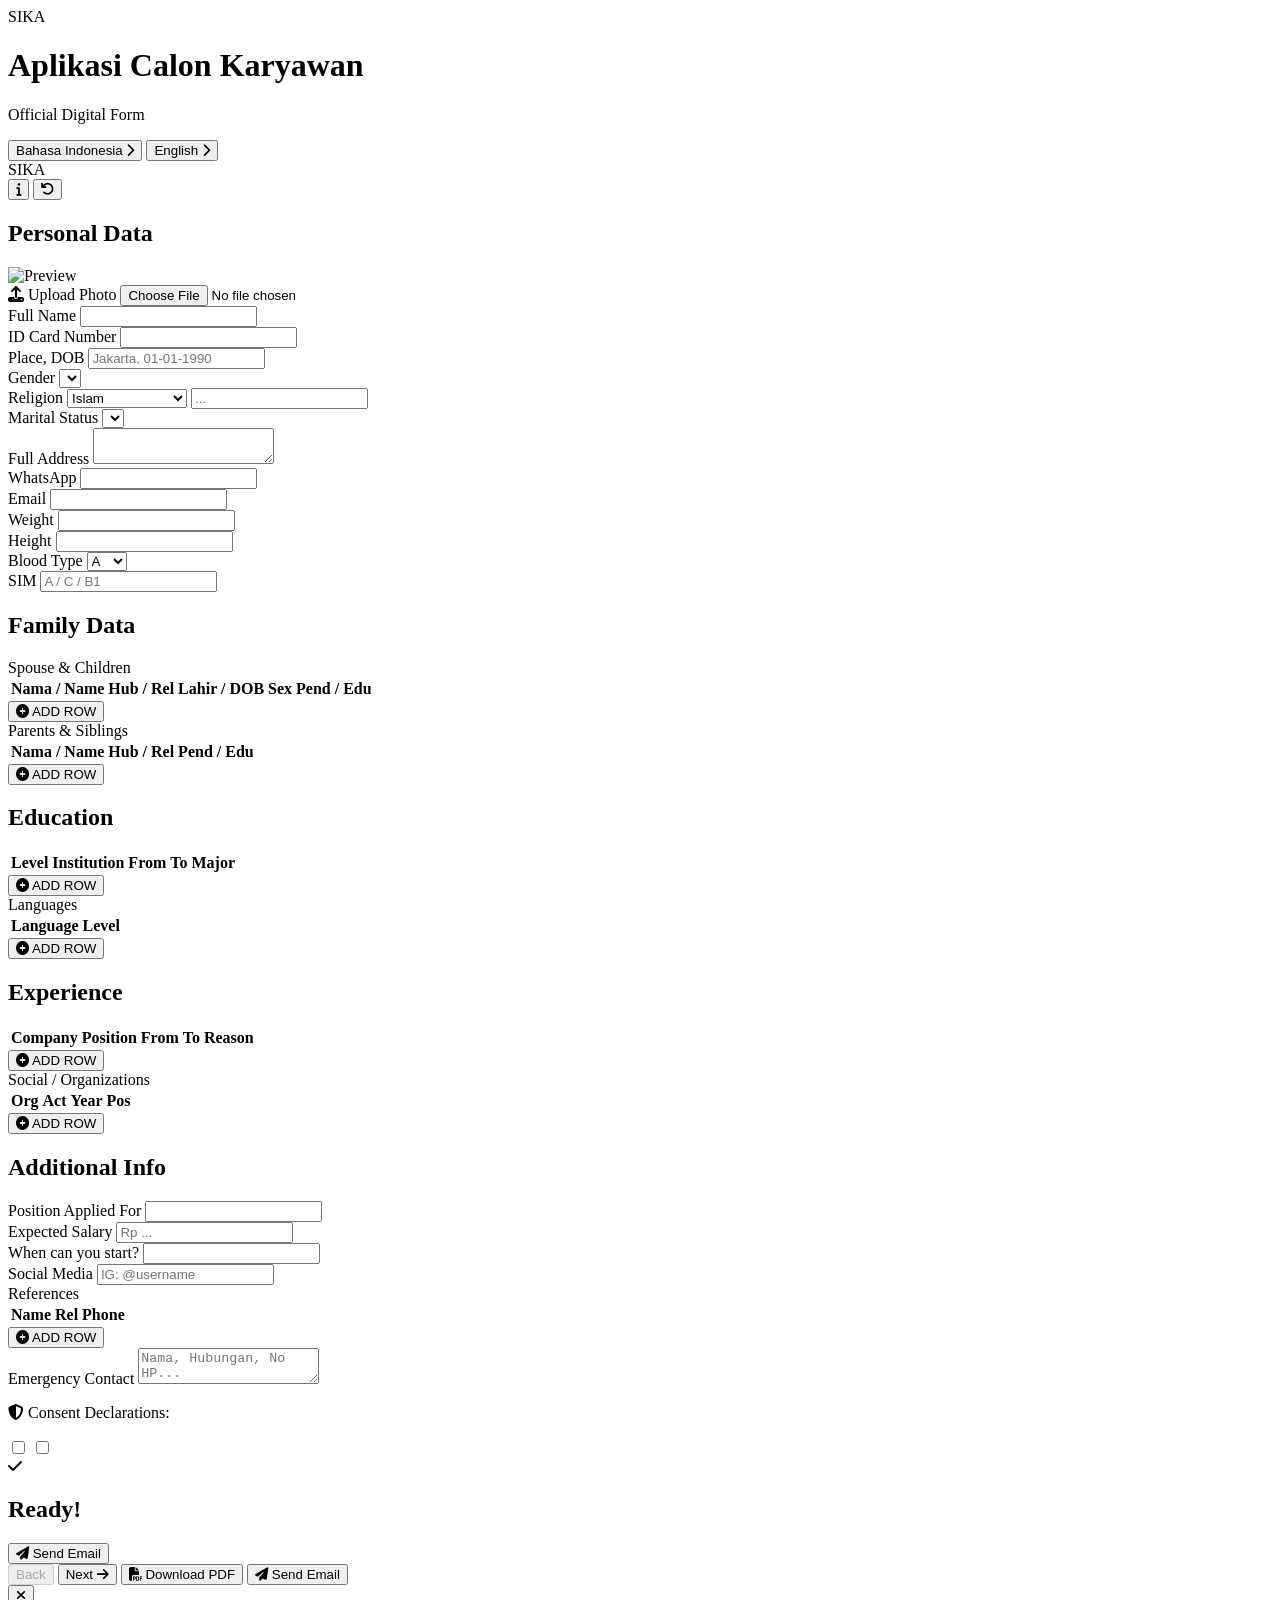
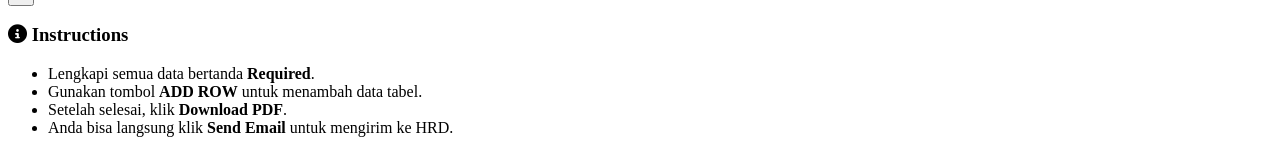
==== commit e704e7cf: "Add files via upload" ====
--- a/index.html
+++ b/index.html
@@ -1,1377 +1,671 @@
-<!DOCTYPE html>
-<html lang="id"><head><script>(function(firebaseConfig, initialAuthToken, appId) {
-        window.__firebase_config = firebaseConfig;
-        window.__initial_auth_token = initialAuthToken;
-        window.__app_id = appId;
-            })("\n{\n  \"apiKey\": \"AIzaSyCqyCcs2R2e7AegGjvFAwG98wlamtbHvZY\",\n  \"authDomain\": \"bard-frontend.firebaseapp.com\",\n  \"projectId\": \"bard-frontend\",\n  \"storageBucket\": \"bard-frontend.firebasestorage.app\",\n  \"messagingSenderId\": \"175205271074\",\n  \"appId\": \"1:175205271074:web:2b7bd4d34d33bf38e6ec7b\"\n}\n","eyJhbGciOiJSUzI1NiIsImtpZCI6IjY0ZjA3ZDcxOTc5ZjQzODI3MjJhOGRmMzQwNzUzY2UwZmVkOThjYTgiLCJ0eXAiOiJKV1QifQ.[base64].[base64]","c_5379e7314b0c8946_Sika_Application_Final_Indo_Fix.html-35")</script><script>'use strict';var h=typeof Object.defineProperties=="function"?Object.defineProperty:function(a,b,d){if(a==Array.prototype||a==Object.prototype)return a;a[b]=d.value;return a};function l(a){a=["object"==typeof globalThis&&globalThis,a,"object"==typeof window&&window,"object"==typeof self&&self,"object"==typeof global&&global];for(var b=0;b<a.length;++b){var d=a[b];if(d&&d.Math==Math)return d}throw Error("Cannot find global object");}var n=l(this);
-function p(a,b){if(b)a:{var d=n;a=a.split(".");for(var c=0;c<a.length-1;c++){var e=a[c];if(!(e in d))break a;d=d[e]}a=a[a.length-1];c=d[a];b=b(c);b!=c&&b!=null&&h(d,a,{configurable:!0,writable:!0,value:b})}}function r(a){function b(c){return a.next(c)}function d(c){return a.throw(c)}return new Promise(function(c,e){function f(g){g.done?c(g.value):Promise.resolve(g.value).then(b,d).then(f,e)}f(a.next())})}function t(a){return r(a())}
-p("Object.values",function(a){return a?a:function(b){var d=[],c;for(c in b)Object.prototype.hasOwnProperty.call(b,c)&&d.push(b[c]);return d}});p("Array.prototype.includes",function(a){return a?a:function(b,d){var c=this;c instanceof String&&(c=String(c));var e=c.length;d=d||0;for(d<0&&(d=Math.max(d+e,0));d<e;d++){var f=c[d];if(f===b||Object.is(f,b))return!0}return!1}});/*
-
- MIT License
-
- Copyright (c) 2017-2023 W.Y.
-
- Permission is hereby granted, free of charge, to any person obtaining a copy
- of this software and associated documentation files (the "Software"), to deal
- in the Software without restriction, including without limitation the rights
- to use, copy, modify, merge, publish, distribute, sublicense, and/or sell
- copies of the Software, and to permit persons to whom the Software is
- furnished to do so, subject to the following conditions:
-
- The above copyright notice and this permission notice shall be included in
- all copies or substantial portions of the Software.
-
- THE SOFTWARE IS PROVIDED "AS IS", WITHOUT WARRANTY OF ANY KIND, EXPRESS OR
- IMPLIED, INCLUDING BUT NOT LIMITED TO THE WARRANTIES OF MERCHANTABILITY,
- FITNESS FOR A PARTICULAR PURPOSE AND NONINFRINGEMENT. IN NO EVENT SHALL THE
- AUTHORS OR COPYRIGHT HOLDERS BE LIABLE FOR ANY CLAIM, DAMAGES OR OTHER
- LIABILITY, WHETHER IN AN ACTION OF CONTRACT, TORT OR OTHERWISE, ARISING FROM,
- OUT OF OR IN CONNECTION WITH THE SOFTWARE OR THE USE OR OTHER DEALINGS IN THE
- SOFTWARE.
-
-*/
-function u(a,b){const d=a.style;b.backgroundColor&&(d.backgroundColor=b.backgroundColor);b.width&&(d.width=`${b.width}px`);b.height&&(d.height=`${b.height}px`);const c=b.style;c!=null&&Object.keys(c).forEach(e=>{d[e]=c[e]})};var v=(()=>{let a=0;return()=>{a+=1;return`u${`0000${(Math.random()*1679616<<0).toString(36)}`.slice(-4)}${a}`}})();function w(a){const b=[];for(let d=0,c=a.length;d<c;d++)b.push(a[d]);return b}let x=null;function y(a={}){return x?x:a.l?x=a.l:x=w(window.getComputedStyle(document.documentElement))}function z(a,b){return(a=(a.ownerDocument.defaultView||window).getComputedStyle(a).getPropertyValue(b))?parseFloat(a.replace("px","")):0}
-function A(a,b={}){var d;if(!(d=b.width)){d=z(a,"border-left-width");var c=z(a,"border-right-width");d=a.clientWidth+d+c}(b=b.height)||(b=z(a,"border-top-width"),c=z(a,"border-bottom-width"),b=a.clientHeight+b+c);return{width:d,height:b}}function B(a){return new Promise((b,d)=>{const c=new Image;c.onload=()=>{c.decode().then(()=>{requestAnimationFrame(()=>b(c))})};c.onerror=d;c.crossOrigin="anonymous";c.decoding="async";c.src=a})}
-function C(a){return t(function*(){return Promise.resolve().then(()=>(new XMLSerializer).serializeToString(a)).then(encodeURIComponent).then(b=>`data:image/svg+xml;charset=utf-8,${b}`)})}
-function D(a,b,d){return t(function*(){const c=document.createElementNS("http://www.w3.org/2000/svg","svg"),e=document.createElementNS("http://www.w3.org/2000/svg","foreignObject");c.setAttribute("width",`${b}`);c.setAttribute("height",`${d}`);c.setAttribute("viewBox",`0 0 ${b} ${d}`);e.setAttribute("width","100%");e.setAttribute("height","100%");e.setAttribute("x","0");e.setAttribute("y","0");e.setAttribute("externalResourcesRequired","true");c.appendChild(e);e.appendChild(a);return C(c)})}
-var E=(a,b)=>{if(a instanceof b)return!0;a=Object.getPrototypeOf(a);return a===null?!1:a.constructor.name===b.name||E(a,b)};function F(a,b){return y(b).map(d=>{const c=a.getPropertyValue(d),e=a.getPropertyPriority(d);return`${d}: ${c}${e?" !important":""};`}).join(" ")}
-function G(a,b,d,c){a=window.getComputedStyle(a,d);var e=a.getPropertyValue("content");if(e!==""&&e!=="none"){var f=v();try{b.className=`${b.className} ${f}`}catch(k){return}e=document.createElement("style");var g=e.appendChild;d=`.${f}:${d}`;a.cssText?(c=a.getPropertyValue("content"),c=`${a.cssText} content: '${c.replace(/'|"/g,"")}';`):c=F(a,c);g.call(e,document.createTextNode(`${d}{${c}}`));b.appendChild(e)}};function H(a){return a.search(/^(data:)/)!==-1}function I(a,b,d){return t(function*(){const c=yield fetch(a,b);if(c.status===404)throw Error(`Resource "${c.url}" not found`);const e=yield c.blob();return new Promise((f,g)=>{const k=new FileReader;k.onerror=g;k.onloadend=()=>{try{f(d({o:c,result:k.result}))}catch(m){g(m)}};k.readAsDataURL(e)})})}const J={};function K(a,b,d){let c=a.replace(/\?.*/,"");d&&(c=a);/ttf|otf|eot|woff2?/i.test(c)&&(c=c.replace(/.*\//,""));return b?`[${b}]${c}`:c}
-function L(a,b,d){return t(function*(){const c=K(a,b,d.C);if(J[c]!=null)return J[c];d.u&&(a+=(/\?/.test(a)?"&":"?")+(new Date).getTime());let e;try{const f=yield I(a,d.i,({o:g,result:k})=>{b||(b=g.headers.get("Content-Type")||"");return k.split(/,/)[1]});e=`data:${b};base64,${f}`}catch(f){e=d.B||""}return J[c]=e})};const M={P:"application/font-woff",R:"application/font-woff",N:"application/font-truetype",v:"application/vnd.ms-fontobject",H:"image/png",F:"image/jpeg",D:"image/jpeg",A:"image/gif",M:"image/tiff",L:"image/svg+xml",O:"image/webp"};function N(a){return(a=/\.([^./]*?)$/g.exec(a))?a[1]:""};function O(a){return t(function*(){const b=a.toDataURL();return b==="data:,"?a.cloneNode(!1):B(b)})}function aa(a,b){return t(function*(){if(a.currentSrc){var d=document.createElement("canvas");const c=d.getContext("2d");d.width=a.clientWidth;d.height=a.clientHeight;c==null||c.drawImage(a,0,0,d.width,d.height);d=d.toDataURL();return B(d)}d=a.poster;d=yield L(d,M[N(d).toLowerCase()]||"",b);return B(d)})}
-function ba(a,b){return t(function*(){try{let d;if(a==null?0:(d=a.contentDocument)==null?0:d.body)return yield P(a.contentDocument.body,b,!0)}catch(d){}return a.cloneNode(!1)})}function ca(a,b){return t(function*(){return E(a,HTMLCanvasElement)?O(a):E(a,HTMLVideoElement)?aa(a,b):E(a,HTMLIFrameElement)?ba(a,b):a.cloneNode(a.tagName!=null&&a.tagName.toUpperCase()==="SVG")})}
-function da(a,b,d){return t(function*(){if(b.tagName!=null&&b.tagName.toUpperCase()==="SVG")return b;let c=[];if(a.tagName!=null&&a.tagName.toUpperCase()==="SLOT"&&a.assignedNodes)c=w(a.assignedNodes());else{let e;if(E(a,HTMLIFrameElement)&&((e=a.contentDocument)==null?0:e.body))c=w(a.contentDocument.body.childNodes);else{let f;c=w(((f=a.shadowRoot)!=null?f:a).childNodes)}}if(c.length===0||E(a,HTMLVideoElement))return b;yield c.reduce((e,f)=>e.then(()=>P(f,d)).then(g=>{g&&b.appendChild(g)}),Promise.resolve());
-return b})}function ea(a,b,d){const c=b.style;if(c){var e=window.getComputedStyle(a);e.cssText?(c.cssText=e.cssText,c.transformOrigin=e.transformOrigin):y(d).forEach(f=>{let g=e.getPropertyValue(f);f==="font-size"&&g.endsWith("px")&&(g=`${Math.floor(parseFloat(g.substring(0,g.length-2)))-.1}px`);E(a,HTMLIFrameElement)&&f==="display"&&g==="inline"&&(g="block");f==="d"&&b.getAttribute("d")&&(g=`path(${b.getAttribute("d")})`);c.setProperty(f,g,e.getPropertyPriority(f))})}}
-function fa(a,b){E(a,HTMLSelectElement)&&(b=Array.from(b.children).find(d=>a.value===d.getAttribute("value")))&&b.setAttribute("selected","")}
-function ha(a,b){return t(function*(){var d=a.querySelectorAll?a.querySelectorAll("use"):[];if(d.length===0)return a;var c={};for(var e=0;e<d.length;e++){var f=d[e].getAttribute("xlink:href");if(f){const g=document.querySelector(f);a.querySelector(f)||!g||c[f]||(c[f]=yield P(g,b,!0))}}d=Object.values(c);if(d.length){c=document.createElementNS("http://www.w3.org/1999/xhtml","svg");c.setAttribute("xmlns","http://www.w3.org/1999/xhtml");c.style.position="absolute";c.style.width="0";c.style.height="0";
-c.style.overflow="hidden";c.style.display="none";e=document.createElementNS("http://www.w3.org/1999/xhtml","defs");c.appendChild(e);for(f=0;f<d.length;f++)e.appendChild(d[f]);a.appendChild(c)}return a})}
-function P(a,b,d){return t(function*(){return d||!b.filter||b.filter(a)?Promise.resolve(a).then(c=>ca(c,b)).then(c=>da(a,c,b)).then(c=>{E(c,Element)&&(ea(a,c,b),G(a,c,":before",b),G(a,c,":after",b),E(a,HTMLTextAreaElement)&&(c.textContent=a.value),E(a,HTMLInputElement)&&c.setAttribute("value",a.value),fa(a,c));return c}).then(c=>ha(c,b)):null})};const Q=/url\((['"]?)([^'"]+?)\1\)/g,ia=/url\([^)]+\)\s*format\((["']?)([^"']+)\1\)/g,ja=/src:\s*(?:url\([^)]+\)\s*format\([^)]+\)[,;]\s*)+/g;function ka(a){const b=[];a.replace(Q,(d,c,e)=>{b.push(e);return d});return b.filter(d=>!H(d))}
-function la(a,b,d,c){return t(function*(){try{const e=d?(new URL(b,d||void 0)).toString():b;let f;f=yield L(e,M[N(b).toLowerCase()]||"",c);return a.replace(new RegExp(`(url\\(['"]?)(${b.replace(/([.*+?^${}()|\[\]\/\\])/g,"\\$1")})(['"]?\\))`,"g"),`$1${f}$3`)}catch(e){}return a})}function ma(a,{I:b}){return b?a.replace(ja,d=>{for(;;){const [c,,e]=ia.exec(d)||[],f=c,g=e;if(!g)return"";if(g===b)return`src: ${f};`}}):a}
-function R(a,b,d){return t(function*(){if(a.search(Q)===-1)return a;const c=ma(a,d);return ka(c).reduce((e,f)=>e.then(g=>la(g,f,b,d)),Promise.resolve(c))})};function S(a,b,d){return t(function*(){var c;const e=(c=b.style)==null?void 0:c.getPropertyValue(a);return e?(c=yield R(e,null,d),b.style.setProperty(a,c,b.style.getPropertyPriority(a)),!0):!1})}function na(a,b){return t(function*(){(yield S("background",a,b))||(yield S("background-image",a,b));(yield S("mask",a,b))||(yield S("-webkit-mask",a,b))||(yield S("mask-image",a,b))||(yield S("-webkit-mask-image",a,b))})}
-function oa(a,b){return t(function*(){const d=E(a,HTMLImageElement);if(d&&!H(a.src)||E(a,SVGImageElement)&&!H(a.href.baseVal)){var c=d?a.src:a.href.baseVal,e=yield L(c,M[N(c).toLowerCase()]||"",b);yield new Promise((f,g)=>{a.onload=f;a.onerror=b.m?(...k)=>{try{f(b.m(...k))}catch(m){g(m)}}:g;a.decode&&(a.decode=f);a.loading==="lazy"&&(a.loading="eager");d?(a.srcset="",a.src=e):a.href.baseVal=e})}})}
-function pa(a,b){return t(function*(){const d=w(a.childNodes).map(c=>T(c,b));yield Promise.all(d).then(()=>a)})}function T(a,b){return t(function*(){E(a,Element)&&(yield na(a,b),yield oa(a,b),yield pa(a,b))})};const U={};function V(a){return t(function*(){var b=U[a];if(b!=null)return b;b=yield(yield fetch(a)).text();b={url:a,cssText:b};return U[a]=b})}function W(a,b){return t(function*(){let d=a.cssText;const c=/url\(["']?([^"')]+)["']?\)/g,e=(d.match(/url\([^)]+\)/g)||[]).map(f=>t(function*(){let g=f.replace(c,"$1");g.startsWith("https://")||(g=(new URL(g,a.url)).href);return I(g,b.i,({result:k})=>{d=d.replace(f,`url(${k})`);return[f,k]})}));return Promise.all(e).then(()=>d)})}
-function X(a){if(a==null)return[];const b=[];a=a.replace(/(\/\*[\s\S]*?\*\/)/gi,"");for(var d=RegExp("((@.*?keyframes [\\s\\S]*?){([\\s\\S]*?}\\s*?)})","gi");;){var c=d.exec(a);if(c===null)break;b.push(c[0])}a=a.replace(d,"");d=/@import[\s\S]*?url\([^)]*\)[\s\S]*?;/gi;for(c=RegExp("((\\s*?(?:\\/\\*[\\s\\S]*?\\*\\/)?\\s*?@media[\\s\\S]*?){([\\s\\S]*?)}\\s*?})|(([\\s\\S]*?){([\\s\\S]*?)})","gi");;){let e=d.exec(a);if(e===null)if(e=c.exec(a),e===null)break;else d.lastIndex=c.lastIndex;else c.lastIndex=
-d.lastIndex;b.push(e[0])}return b}
-function qa(a,b){return t(function*(){const d=[],c=[];a.forEach(e=>{if("cssRules"in e)try{w(e.cssRules||[]).forEach((f,g)=>{if(f.type===CSSRule.IMPORT_RULE){let k=g+1;f=V(f.href).then(m=>W(m,b)).then(m=>X(m).forEach(q=>{try{e.insertRule(q,q.startsWith("@import")?k+=1:e.cssRules.length)}catch(Da){}})).catch(()=>{});c.push(f)}})}catch(f){const g=a.find(k=>k.href==null)||document.styleSheets[0];e.href!=null&&c.push(V(e.href).then(k=>W(k,b)).then(k=>X(k).forEach(m=>{g.insertRule(m,g.cssRules.length)})).catch(()=>
-{}))}});return Promise.all(c).then(()=>{a.forEach(e=>{if("cssRules"in e)try{w(e.cssRules||[]).forEach(f=>{d.push(f)})}catch(f){}});return d})})}function ra(a){return a.filter(b=>b.type===CSSRule.FONT_FACE_RULE).filter(b=>b.style.getPropertyValue("src").search(Q)!==-1)}function sa(a,b){return t(function*(){if(a.ownerDocument==null)throw Error("Provided element is not within a Document");var d=w(a.ownerDocument.styleSheets);d=yield qa(d,b);return ra(d)})}
-function ta(a){function b(c){(c.style.fontFamily||getComputedStyle(c).fontFamily).split(",").forEach(e=>{d.add(e.trim().replace(/["']/g,""))});Array.from(c.children).forEach(e=>{e instanceof HTMLElement&&b(e)})}const d=new Set;b(a);return d}function ua(a,b){return t(function*(){const d=yield sa(a,b),c=ta(a);return(yield Promise.all(d.filter(e=>c.has(e.style.fontFamily.trim().replace(/["']/g,""))).map(e=>R(e.cssText,e.parentStyleSheet?e.parentStyleSheet.href:null,b)))).join("\n")})}
-function va(a,b){return t(function*(){const d=b.j!=null?b.j:b.K?null:yield ua(a,b);if(d){const c=document.createElement("style");c.appendChild(document.createTextNode(d));a.firstChild?a.insertBefore(c,a.firstChild):a.appendChild(c)}})};function wa(a,b={}){return t(function*(){const {width:d,height:c}=A(a,b),e=yield P(a,b,!0);yield va(e,b);yield T(e,b);u(e,b);return yield D(e,d,c)})}
-function xa(a,b={}){return t(function*(){const {width:d,height:c}=A(a,b);var e=yield wa(a,b);e=yield B(e);const f=document.createElement("canvas"),g=f.getContext("2d"),k=b.G||window.devicePixelRatio||1,m=b.h||d,q=b.g||c;f.width=m*k;f.height=q*k;!b.J&&(f.width>16384||f.height>16384)&&(f.width>16384&&f.height>16384?f.width>f.height?(f.height*=16384/f.width,f.width=16384):(f.width*=16384/f.height,f.height=16384):f.width>16384?(f.height*=16384/f.width,f.width=16384):(f.width*=16384/f.height,f.height=
-16384));f.style.width=`${m}`;f.style.height=`${q}`;b.backgroundColor&&(g.fillStyle=b.backgroundColor,g.fillRect(0,0,f.width,f.height));g.drawImage(e,0,0,f.width,f.height);return f})}function ya(a,b={}){return t(function*(){return(yield xa(a,b)).toDataURL()})};const za=["gemini.google.com","corp.google.com","proxy.googlers.com"];function Y(){return document.body.querySelectorAll('[class*="animate"]').length>0}function Z(a){return t(function*(){try{return yield ya(a,{h:a.offsetWidth,g:a.offsetHeight})}catch(d){var b=a.offsetHeight;const c=document.createElement("canvas");c.width=a.offsetWidth;c.height=b;return c.toDataURL("image/png")}})}
-function Aa(){return t(function*(){const a=document.body.offsetWidth,b=document.body.offsetHeight,d=document.body.cloneNode(!0);d.querySelectorAll('[class*="animate"]').forEach(c=>{c.classList.remove(...Array.from(c.classList).filter(e=>e.startsWith("animate")))});d.style.width=`${a}px`;d.style.height=`${b}px`;return d})}
-function Ba(a){return t(function*(){let b=document.body;if(Y()){var d=yield Aa();b=d;document.body.appendChild(d)}d=yield Z(b);Y()&&document.body.removeChild(b);window.parent.postMessage({type:"SEND_SCREENSHOT",image:d,topOffset:document.documentElement.scrollTop},a.origin)})}function Ca(a){return t(function*(){const b={type:"SEND_SCREENSHOT_FOR_DATA_VISUALIZATION",image:yield Z(document.body),topOffset:0};window.parent.postMessage(b,a.origin)})}
-window.addEventListener("message",a=>t(function*(){if(za.some(d=>a.origin.includes(d))){var b=a.data;b&&(b.type==="MAKE_SCREENSHOT"&&(yield Ba(a)),b.type==="MAKE_SCREENSHOT_FOR_DATA_VISUALIZATION"&&(yield Ca(a)))}}));
-</script><script>(function() {
-  // Ensure this script is executed only once
-  if (window.firebaseAuthBridgeScriptLoaded) {
-    return;
-  }
-  window.firebaseAuthBridgeScriptLoaded = true;
-
-  let nextTokenPromiseId = 0;
-
-  // Stores { resolve, reject } for ongoing token requests
-  const pendingTokenPromises = {};
-
-  // Listen for messages from the Host Application
-  window.addEventListener('message', function(event) {
-
-    const messageData = event.data;
-
-  if (messageData && messageData.type === 'RESOLVE_NEW_FIREBASE_TOKEN') {
-      const { success, token, error, promiseId } = messageData ?? {};
-      if (pendingTokenPromises[promiseId]) {
-        if (success) {
-          pendingTokenPromises[promiseId].resolve(token);
-        } else {
-          pendingTokenPromises[promiseId].reject(new Error(error || 'Token refresh failed from host.'));
-        }
-        delete pendingTokenPromises[promiseId];
-      }
-    }
-  });
-
-  // Expose a function for the Generated App to request a new Firebase token
-  window.requestNewFirebaseToken = function() {
-    const currentPromiseId = nextTokenPromiseId++;
-    const promise = new Promise((resolve, reject) => {
-      pendingTokenPromises[currentPromiseId] = { resolve, reject };
-    });
-    if (window.parent && window.parent !== window) {
-      window.parent.postMessage({
-        type: 'REQUEST_NEW_FIREBASE_TOKEN',
-        promiseId: currentPromiseId
-      }, '*');
-    } else {
-      pendingTokenPromises[currentPromiseId].reject(new Error('No parent window to request token from.'));
-      delete pendingTokenPromises[currentPromiseId];
-    }
-    return promise;
-  };
-})();</script><script>
-let realOriginalGetUserMedia = null;
-if (navigator.mediaDevices && navigator.mediaDevices.getUserMedia) {
-  realOriginalGetUserMedia = navigator.mediaDevices.getUserMedia.bind(navigator.mediaDevices);
-}
-
-(function() {
-  if (navigator.mediaDevices && navigator.mediaDevices.__proto__) {
-    try {
-      Object.defineProperty(navigator.mediaDevices.__proto__, 'getUserMedia', {
-        get: function() {
-          return undefined; // Or throw an error
-        },
-        configurable: false
-      });
-    } catch (error) {
-      console.error("Error defining prototype getter:", error);
-    }
-  }
-})();
-
-(function() {
-  const pendingMediaResolvers = {};
-  let nextMediaPromiseId = 0;
-
-  function requestMediaPermissions(constraints) {
-    const mediaPromiseId = nextMediaPromiseId++;
-    const promise = new Promise((resolve, reject) => {
-      pendingMediaResolvers[mediaPromiseId] = (granted) => {
-        delete pendingMediaResolvers[mediaPromiseId];
-        resolve(granted);
-      };
-    });
-
-    window.parent.postMessage({
-      type: 'requestMediaPermission',
-      constraints: constraints,
-      promiseId: mediaPromiseId,
-    }, '*');
-
-    return promise;
-  }
-
-  let originalGetUserMedia = realOriginalGetUserMedia;
-
-  function interceptGetUserMedia() {
-    if (navigator.mediaDevices) {
-      Object.defineProperty(navigator.mediaDevices, 'getUserMedia', {
-        value: function(constraints) {
-          return requestMediaPermissions(constraints).then((granted) => {
-            if (granted) {
-              if (originalGetUserMedia) {
-                return originalGetUserMedia(constraints);
-              } else {
-                throw new Error("Original getUserMedia not available.");
-              }
-            } else {
-              throw new DOMException('Permission denied', 'NotAllowedError');
-            }
-          });
-        },
-        writable: false,
-        configurable: false
-      });
-    }
-  }
-
-  interceptGetUserMedia();
-
-  const observer = new MutationObserver(function(mutationsList, observer) {
-    for (const mutation of mutationsList) {
-      if (mutation.type === 'reconfigured' && mutation.name === 'getUserMedia' && mutation.object === navigator.mediaDevices) {
-        interceptGetUserMedia();
-      } else if (mutation.type === 'attributes' && mutation.attributeName === 'getUserMedia' && mutation.target === navigator.mediaDevices) {
-        interceptGetUserMedia();
-      } else if (mutation.type === 'childList' && mutation.addedNodes) {
-        mutation.addedNodes.forEach(node => {
-          if (node === navigator.mediaDevices) {
-            interceptGetUserMedia();
-          }
-        });
-      }
-    }
-  });
-
-  function interceptSpeechRecognition() {
-    if (!window.SpeechRecognition && !window.webkitSpeechRecognition) {
-      return;
-    }
-
-    const OriginalSpeechRecognition = window.SpeechRecognition || window.webkitSpeechRecognition;
-
-    const SpeechRecognitionWrapper = function(...args) {
-      const recognizer = new OriginalSpeechRecognition(...args);
-      const originalStart = recognizer.start.bind(recognizer);
-
-      recognizer.start = function() {
-        requestMediaPermissions({ audio: true }).then(granted => {
-          if (granted) {
-            originalStart();
-          } else {
-            const errorEvent = new SpeechRecognitionErrorEvent('error');
-            errorEvent.error = 'not-allowed'; // This is the standard error for permission denial.
-            recognizer.dispatchEvent(errorEvent);
-          }
-        });
-      };
-
-      return recognizer;
-    };
-
-    SpeechRecognitionWrapper.prototype = OriginalSpeechRecognition.prototype;
-    SpeechRecognitionWrapper.prototype.constructor = SpeechRecognitionWrapper;
-
-    if (window.SpeechRecognition) {
-      window.SpeechRecognition = SpeechRecognitionWrapper;
-    }
-    if (window.webkitSpeechRecognition) {
-      window.webkitSpeechRecognition = SpeechRecognitionWrapper;
-    }
-  }
-
-  interceptSpeechRecognition();
-
-  window.addEventListener('message', function(event) {
-    if (event.data) {
-      if (event.data.type === 'resolveMediaPermission') {
-        const { promiseId, granted } = event.data;
-        if (pendingMediaResolvers[promiseId]) {
-          pendingMediaResolvers[promiseId](granted);
-        }
-      }
-    }
-  });
-
-})();</script><script>((function(modelInformation) {
-  const originalFetch = window.fetch;
-  // TODO: b/421908508 - Move these out of the script and match all generative AI model calls.
-  let googleLlmBaseApiUrls = [
-    'https://generativelanguage.googleapis.com/v1beta/models/' + modelInformation.textModelName + ':streamGenerateContent',
-    'https://generativelanguage.googleapis.com/v1beta/models/' + modelInformation.textModelName + ':generateContent',
-    'https://generativelanguage.googleapis.com/v1beta/models/' + modelInformation.imageModelName + ':predict',
-    'https://generativelanguage.googleapis.com/v1beta/models/' + modelInformation.imageModelName + ':predictLongRunning',
-    'https://generativelanguage.googleapis.com/v1beta/models/' + modelInformation.imageEditModelName + ':generateContent',
-    'https://generativelanguage.googleapis.com/v1beta/models/' + modelInformation.imageTransformModelName + ':generateContent',
-    'https://generativelanguage.googleapis.com/v1beta/models/' + modelInformation.videoModelName + ':predict',
-    'https://generativelanguage.googleapis.com/v1beta/models/' + modelInformation.videoModelName + ':predictLongRunning',
-    'https://generativelanguage.googleapis.com/v1beta/models/' + modelInformation.ttsModelName + ':generateContent',
-  ];
-  modelInformation.deprecatedTextModelNames.forEach((modelName) => {
-    googleLlmBaseApiUrls.push(
-      'https://generativelanguage.googleapis.com/v1beta/models/' + modelName + ':streamGenerateContent',
-      'https://generativelanguage.googleapis.com/v1beta/models/' + modelName + ':generateContent',
-    );
-  });
-  modelInformation.deprecatedImageModelNames.forEach((modelName) => {
-    googleLlmBaseApiUrls.push(
-      'https://generativelanguage.googleapis.com/v1beta/models/' + modelName + ':predict',
-      'https://generativelanguage.googleapis.com/v1beta/models/' + modelName + ':predictLongRunning',
-    );
-  });
-
-  const pendingFetchResolvers = {};
-  let nextPromiseId = 0;
-
-  function handleStringInput(input, optionsArgument) {
-    const actualUrl = input;
-    const fetchCallArgs = [actualUrl, optionsArgument];
-    const effectiveOptions = optionsArgument || {};
-    const bodyForApiKeyCheck = effectiveOptions.body;
-    const bodyForPostMessage = effectiveOptions.body;
-    return { actualUrl, fetchCallArgs, effectiveOptions, bodyForApiKeyCheck, bodyForPostMessage };
-  }
-
-  function handleRequestInput(input, optionsArgument) {
-    const actualUrl = input.url;
-    const fetchCallArgs = [input, optionsArgument];
-    const effectiveOptions = { method: input.method, headers: new Headers(input.headers) };
-    let bodyForApiKeyCheck;
-    let bodyForPostMessage;
-
-    if (optionsArgument) {
-      if (optionsArgument.method) effectiveOptions.method = optionsArgument.method;
-      if (optionsArgument.headers) effectiveOptions.headers = new Headers(optionsArgument.headers);
-      if ('body' in optionsArgument) {
-        bodyForApiKeyCheck = optionsArgument.body;
-        bodyForPostMessage = optionsArgument.body;
-      } else {
-        bodyForApiKeyCheck = undefined;
-        bodyForPostMessage = input.body;
-      }
-    } else {
-      bodyForApiKeyCheck = undefined;
-      bodyForPostMessage = input.body;
-    }
-    return { actualUrl, fetchCallArgs, effectiveOptions, bodyForApiKeyCheck, bodyForPostMessage };
-  }
-
-  window.fetch = function(input, optionsArgument) {
-    let actualUrl;
-    let fetchCallArgs;
-    let effectiveOptions = {};
-    let bodyForApiKeyCheck;
-    let bodyForPostMessage;
-
-    if (typeof input === 'string') {
-      ({actualUrl, fetchCallArgs, effectiveOptions, bodyForApiKeyCheck, bodyForPostMessage} = handleStringInput(input, optionsArgument));
-    } else if (input instanceof Request) {
-      ({actualUrl, fetchCallArgs, effectiveOptions, bodyForApiKeyCheck, bodyForPostMessage} = handleRequestInput(input, optionsArgument));
-    } else {
-      return originalFetch.apply(window, [input, optionsArgument]);
-    }
-
-    effectiveOptions.method = effectiveOptions.method || 'GET';
-    if (!effectiveOptions.headers) {
-      effectiveOptions.headers = new Headers();
-    }
-
-
-    if (typeof actualUrl === 'string' && googleLlmBaseApiUrls.some((url) => actualUrl.startsWith(url))) {
-      let apiKeyIsNull = true;
-
-      const regex = new RegExp("models/([^:]+)");
-      const modelNameMatch = actualUrl.match(regex);
-      const modelName = modelNameMatch ? modelNameMatch[1] : 'unspecified';
-
-
-      try {
-        const urlObject = new URL(actualUrl);  // Use URL object for robust parsing
-        const apiKeyParam = urlObject.searchParams.get('key');
-        if (apiKeyParam) {
-          apiKeyIsNull = false;
-        }
-      } catch (e) {
-        // Continue checks even if URL parsing fails
-      }
-
-      if (apiKeyIsNull && effectiveOptions.headers) {
-        const h = new Headers(effectiveOptions.headers);
-        const apiKeyHeaderValue = h.get('X-API-Key') || h.get('x-api-key');
-        if (apiKeyHeaderValue) {
-          apiKeyIsNull = false;
-          return originalFetch.apply(window, fetchCallArgs);
-        }
-      }
-
-      if (apiKeyIsNull && effectiveOptions.method && ['POST', 'PUT', 'PATCH'].includes(effectiveOptions.method.toUpperCase()) && typeof bodyForApiKeyCheck === 'string') {
-        try {
-          const bodyData = JSON.parse(bodyForApiKeyCheck);
-          if (bodyData && bodyData.apiKey) {
-            apiKeyIsNull = false;
-            return originalFetch.apply(window, fetchCallArgs);
-          }
-        } catch (e) {
-          // Ignore JSON parsing errors
-        }
-      }
-
-      if(apiKeyIsNull) {
-        const promiseId = nextPromiseId++;
-        const promise = new Promise((resolve) => {
-          pendingFetchResolvers[promiseId] = (resolvedResponse) => {
-            delete pendingFetchResolvers[promiseId];
-            resolve(resolvedResponse);
-          };
-        });
-
-        let serializedBodyForPostMessage;
-        if (typeof bodyForPostMessage === 'string' || bodyForPostMessage == null) {
-            serializedBodyForPostMessage = bodyForPostMessage;
-        } else if (bodyForPostMessage instanceof ReadableStream) {
-            serializedBodyForPostMessage = null;
-        } else {
-            try {
-                serializedBodyForPostMessage = JSON.stringify(bodyForPostMessage);
-            } catch (e) {
-                serializedBodyForPostMessage = null;
-            }
-        }
-
-        const messageOptions = {
-            method: effectiveOptions.method,
-            headers: Object.fromEntries(new Headers(effectiveOptions.headers).entries()),
-            body: serializedBodyForPostMessage
-        };
-
-        window.parent.postMessage({
-          type: 'requestFetch',
-          url: actualUrl,
-          modelName: modelName,
-          options: messageOptions,
-          promiseId: promiseId,
-        }, '*');
-
-        return promise;
-      }
-      return originalFetch.apply(window, fetchCallArgs);
-    }
-    return originalFetch.apply(window, fetchCallArgs);
-  };
-
-  window.addEventListener('message', function(event) {
-    if (event.data && event.data.type === 'resolveFetch') {
-      const { promiseId, response } = event.data;
-      if (pendingFetchResolvers[promiseId]) {
-        try {
-          const reconstructedResponse = new Response(response.body, {
-            status: response.status,
-            statusText: response.statusText,
-            headers: new Headers(response.headers),
-          });
-          pendingFetchResolvers[promiseId](reconstructedResponse);
-        } catch (error) {
-          pendingFetchResolvers[promiseId](new Response(null, { status: 500, statusText: "Interceptor Response Reconstruction Error" }));
-        }
-      }
-    }
-  });
-
-}))({"textModelName":"gemini-2.5-flash-preview-09-2025","imageModelName":"imagen-4.0-generate-001","imageEditModelName":"gemini-2.5-flash-image-preview","imageTransformModelName":"gemini-3-pro-image-preview-11-2025","videoModelName":"veo-2.0-generate-001","ttsModelName":"gemini-2.5-flash-preview-tts","deprecatedTextModelNames":["gemini-2.0-flash","gemini-2.5-flash-preview-04-17","gemini-2.5-flash-preview-05-20"],"deprecatedImageModelNames":["imagen-3.0-generate-001","imagen-3.0-generate-002"]})</script><script>(function(){'use strict';function a(){window.parent.postMessage({type:"interaction"},"*")}window.addEventListener("click",a,{capture:!0,passive:!0});window.addEventListener("touchstart",a,{capture:!0,passive:!0});window.addEventListener("keydown",a,{capture:!0,passive:!0});}).call(this);
-</script><script>(function() {
-  const originalConsoleLog = console.log;
-  const originalConsoleError = console.error;
-
-    /**
-   * Normalizes an error event or a promise rejection reason into a structured error object.
-   * @param {*} errorEventOrReason The error object or reason.
-   * @return {object} Structured error data { message, name, stack }.
-   */
-  function getErrorObject(errorEventOrReason) {
-    if (errorEventOrReason instanceof Error) {
-      return {
-        message: errorEventOrReason.message,
-        name: errorEventOrReason.name,
-        stack: errorEventOrReason.stack,
-      };
-    }
-    // Fallback for non-Error objects.
-    try {
-      return {
-        message: JSON.stringify(errorEventOrReason),
-        name: 'UnknownErrorType',
-        stack: null,
-      };
-    } catch (e) {
-      return {
-        message: String(errorEventOrReason),
-        name: 'UnknownErrorTypeNonStringifiable',
-        stack: null,
-      };
-    }
-  }
-
-  /**
-   * Converts an array of arguments (from log/error) into a single string.
-   * Handles Error objects specially to include their message and stack.
-   * @param {Array<*>} args - Arguments passed to console methods.
-   * @return {string} A string representation of the arguments.
-   */
-  function stringifyArgs(args) {
-    return args
-      .map((arg) => {
-        if (arg instanceof Error) {
-          const {message, stack} = arg;
-          return `Error: ${message}${stack ? ('\nStack: ' + stack) : ''}`;
-        }
-        if (typeof arg === 'object' && arg !== null) {
-          try {
-            return JSON.stringify(arg);
-          } catch (error) {
-            return '[Circular Object]';
-          }
-        } else {
-          return String(arg);
-        }
-      })
-      .join(' ');
-  }
-
-  console.log = function(...args) {
-    const logString = stringifyArgs(args);
-    window.parent.postMessage({ type: 'log', message: logString }, '*');
-    originalConsoleLog.apply(console, args);
-  };
-
-  console.error = function(...args) {
-    let errorData;
-    if (args.length > 0 && args[0] instanceof Error) {
-      const err = args[0];
-      // If the first arg is an Error, capture its details.
-      errorData = {
-        type: 'error',
-        source: 'CONSOLE_ERROR',
-        ...getErrorObject(err),
-        rawArgsString: stringifyArgs(args.slice(1)),
-        timestamp: new Date().toISOString(),
-      };
-    } else {
-      // If not an Error object, treat all args as a general error message.
-      errorData = {
-        type: 'error',
-        source: 'CONSOLE_ERROR',
-        message: stringifyArgs(args),
-        name: 'ConsoleLoggedError',
-        stack: null,
-        timestamp: new Date().toISOString(),
-      };
-    }
-    window.parent.postMessage(errorData, '*');
-    originalConsoleError.apply(console, args);
-  };
-
-  // Listen for global unhandled synchronous errors.
-  window.addEventListener('error', function(event) {
-    const errorDetails = event.error ? getErrorObject(event.error) : {
-      message: event.message,
-      name: 'GlobalError',
-      stack: null,
-      filename: event.filename,
-      lineno: event.lineno,
-      colno: event.colno,
-    };
-
-    window.parent.postMessage({
-      type: 'error',
-      source: 'global',
-      ...errorDetails,
-      message: errorDetails.message || event.message,
-      timestamp: new Date().toISOString(),
-    }, '*');
-  });
-
-  // Listen for unhandled promise rejections (asynchronous errors).
-  window.addEventListener('unhandledrejection', function(event) {
-    const errorDetails = getErrorObject(event.reason);
-
-    window.parent.postMessage({
-      type: 'error',
-      source: 'unhandledrejection',
-      ...errorDetails,
-      message: errorDetails.message || 'Unhandled Promise Rejection',
-      timestamp: new Date().toISOString(),
-    }, '*');
-  });
-
-})();</script>
-    <meta charset="UTF-8">
-    <meta name="viewport" content="width=device-width, initial-scale=1.0, maximum-scale=1.0, user-scalable=no">
-    <title>Sika Employment Application</title>
-    <!-- Tailwind CSS (CDN Version - Safe for Single File Apps) -->
-    <script src="https://cdn.tailwindcss.com"></script>
-    <!-- PDF Generation -->
-    <script src="https://cdnjs.cloudflare.com/ajax/libs/html2pdf.js/0.10.1/html2pdf.bundle.min.js" crossorigin="anonymous"></script>
-    <!-- Font Awesome -->
-    <link rel="stylesheet" href="https://cdnjs.cloudflare.com/ajax/libs/font-awesome/6.4.0/css/all.min.css">
-
-    <style>
-        /* Sika Colors */
-        :root {
-            --sika-yellow: #FFC500;
-            --sika-red: #E30613;
-            --sika-black: #000000;
-        }
-        
-        /* Mobile Optimization */
-        html { -webkit-text-size-adjust: 100%; -webkit-tap-highlight-color: transparent; }
-        input, select, textarea { font-size: 16px !important; border-radius: 8px; }
-        input[type="date"] { -webkit-appearance: none; min-height: 44px; }
-
-        .bg-sika-yellow { background-color: var(--sika-yellow); }
-        .text-sika-red { color: var(--sika-red); }
-        .bg-sika-red { background-color: var(--sika-red); }
-        .border-sika-yellow { border-color: var(--sika-yellow); }
-        
-        /* Animations */
-        .step-content { display: none; animation: fadeIn 0.4s; }
-        .step-content.active { display: block; }
-        @keyframes fadeIn { from { opacity: 0; transform: translateY(5px); } to { opacity: 1; transform: translateY(0); } }
-
-        /* Photo Upload Preview */
-        .photo-upload-box {
-            width: 120px; height: 150px;
-            border: 2px dashed #ccc;
-            display: flex; align-items: center; justify-content: center;
-            overflow: hidden; background: #f9f9f9; position: relative;
-        }
-        .photo-upload-box img { width: 100%; height: 100%; object-fit: cover; }
-
-        /* Fallback Logo Style */
-        .sika-text-logo {
-            display: none; background-color: var(--sika-yellow); color: black;
-            font-weight: 900; padding: 5px 15px; font-family: Arial, sans-serif;
-            letter-spacing: -1px; border-radius: 4px;
-        }
-
-        /* PDF Hidden Template Styling */
-        #pdf-template {
-            display: none; font-family: Arial, sans-serif; font-size: 11px;
-            color: #000; line-height: 1.3; width: 210mm; padding: 10px;
-        }
-        .pdf-table { width: 100%; border-collapse: collapse; margin-bottom: 8px; font-size: 10px; }
-        .pdf-table th, .pdf-table td { border: 1px solid #999; padding: 3px 5px; text-align: left; }
-        .pdf-header-sect { 
-            background-color: #f0f0f0; font-weight: bold; 
-            border-bottom: 2px solid var(--sika-red); margin-top: 10px;
-            padding: 2px; text-transform: uppercase; font-size: 11px;
-        }
-        .q-label { font-weight: bold; margin-top: 5px; display: block; }
-        
-        /* Checkbox Custom Style */
-        .custom-checkbox {
-            accent-color: var(--sika-red); width: 22px; height: 22px;
-            flex-shrink: 0; margin-top: 2px; cursor: pointer;
-        }
-        .consent-box {
-            background-color: #fff; border: 1px solid #ddd; padding: 12px;
-            border-radius: 8px; display: flex; align-items: flex-start;
-            gap: 10px; transition: all 0.2s;
-        }
-        .consent-box:active { background-color: #f0f0f0; }
-
-        /* Helper for hidden inputs */
-        .hidden-input { display: none; }
-        .hidden-input.show { display: block; }
-
-        /* Admin Setup Panel */
-        #setup-panel {
-            border: 2px dashed #ccc; padding: 15px; margin-top: 20px;
-            border-radius: 8px; background: #fdfdfd; font-size: 12px; text-align: left;
-        }
-        .code-block {
-            background: #f1f1f1; padding: 10px; border-radius: 5px;
-            font-family: monospace; font-size: 11px; color: #333;
-            width: 100%; height: 80px; margin-top: 5px; border: 1px solid #ccc;
-        }
-    </style>
-<style>*, ::before, ::after{--tw-border-spacing-x:0;--tw-border-spacing-y:0;--tw-translate-x:0;--tw-translate-y:0;--tw-rotate:0;--tw-skew-x:0;--tw-skew-y:0;--tw-scale-x:1;--tw-scale-y:1;--tw-pan-x: ;--tw-pan-y: ;--tw-pinch-zoom: ;--tw-scroll-snap-strictness:proximity;--tw-gradient-from-position: ;--tw-gradient-via-position: ;--tw-gradient-to-position: ;--tw-ordinal: ;--tw-slashed-zero: ;--tw-numeric-figure: ;--tw-numeric-spacing: ;--tw-numeric-fraction: ;--tw-ring-inset: ;--tw-ring-offset-width:0px;--tw-ring-offset-color:#fff;--tw-ring-color:rgb(59 130 246 / 0.5);--tw-ring-offset-shadow:0 0 #0000;--tw-ring-shadow:0 0 #0000;--tw-shadow:0 0 #0000;--tw-shadow-colored:0 0 #0000;--tw-blur: ;--tw-brightness: ;--tw-contrast: ;--tw-grayscale: ;--tw-hue-rotate: ;--tw-invert: ;--tw-saturate: ;--tw-sepia: ;--tw-drop-shadow: ;--tw-backdrop-blur: ;--tw-backdrop-brightness: ;--tw-backdrop-contrast: ;--tw-backdrop-grayscale: ;--tw-backdrop-hue-rotate: ;--tw-backdrop-invert: ;--tw-backdrop-opacity: ;--tw-backdrop-saturate: ;--tw-backdrop-sepia: ;--tw-contain-size: ;--tw-contain-layout: ;--tw-contain-paint: ;--tw-contain-style: }::backdrop{--tw-border-spacing-x:0;--tw-border-spacing-y:0;--tw-translate-x:0;--tw-translate-y:0;--tw-rotate:0;--tw-skew-x:0;--tw-skew-y:0;--tw-scale-x:1;--tw-scale-y:1;--tw-pan-x: ;--tw-pan-y: ;--tw-pinch-zoom: ;--tw-scroll-snap-strictness:proximity;--tw-gradient-from-position: ;--tw-gradient-via-position: ;--tw-gradient-to-position: ;--tw-ordinal: ;--tw-slashed-zero: ;--tw-numeric-figure: ;--tw-numeric-spacing: ;--tw-numeric-fraction: ;--tw-ring-inset: ;--tw-ring-offset-width:0px;--tw-ring-offset-color:#fff;--tw-ring-color:rgb(59 130 246 / 0.5);--tw-ring-offset-shadow:0 0 #0000;--tw-ring-shadow:0 0 #0000;--tw-shadow:0 0 #0000;--tw-shadow-colored:0 0 #0000;--tw-blur: ;--tw-brightness: ;--tw-contrast: ;--tw-grayscale: ;--tw-hue-rotate: ;--tw-invert: ;--tw-saturate: ;--tw-sepia: ;--tw-drop-shadow: ;--tw-backdrop-blur: ;--tw-backdrop-brightness: ;--tw-backdrop-contrast: ;--tw-backdrop-grayscale: ;--tw-backdrop-hue-rotate: ;--tw-backdrop-invert: ;--tw-backdrop-opacity: ;--tw-backdrop-saturate: ;--tw-backdrop-sepia: ;--tw-contain-size: ;--tw-contain-layout: ;--tw-contain-paint: ;--tw-contain-style: }/* ! tailwindcss v3.4.17 | MIT License | https://tailwindcss.com */*,::after,::before{box-sizing:border-box;border-width:0;border-style:solid;border-color:#e5e7eb}::after,::before{--tw-content:''}:host,html{line-height:1.5;-webkit-text-size-adjust:100%;-moz-tab-size:4;tab-size:4;font-family:ui-sans-serif, system-ui, sans-serif, "Apple Color Emoji", "Segoe UI Emoji", "Segoe UI Symbol", "Noto Color Emoji";font-feature-settings:normal;font-variation-settings:normal;-webkit-tap-highlight-color:transparent}body{margin:0;line-height:inherit}hr{height:0;color:inherit;border-top-width:1px}abbr:where([title]){-webkit-text-decoration:underline dotted;text-decoration:underline dotted}h1,h2,h3,h4,h5,h6{font-size:inherit;font-weight:inherit}a{color:inherit;text-decoration:inherit}b,strong{font-weight:bolder}code,kbd,pre,samp{font-family:ui-monospace, SFMono-Regular, Menlo, Monaco, Consolas, "Liberation Mono", "Courier New", monospace;font-feature-settings:normal;font-variation-settings:normal;font-size:1em}small{font-size:80%}sub,sup{font-size:75%;line-height:0;position:relative;vertical-align:baseline}sub{bottom:-.25em}sup{top:-.5em}table{text-indent:0;border-color:inherit;border-collapse:collapse}button,input,optgroup,select,textarea{font-family:inherit;font-feature-settings:inherit;font-variation-settings:inherit;font-size:100%;font-weight:inherit;line-height:inherit;letter-spacing:inherit;color:inherit;margin:0;padding:0}button,select{text-transform:none}button,input:where([type=button]),input:where([type=reset]),input:where([type=submit]){-webkit-appearance:button;background-color:transparent;background-image:none}:-moz-focusring{outline:auto}:-moz-ui-invalid{box-shadow:none}progress{vertical-align:baseline}::-webkit-inner-spin-button,::-webkit-outer-spin-button{height:auto}[type=search]{-webkit-appearance:textfield;outline-offset:-2px}::-webkit-search-decoration{-webkit-appearance:none}::-webkit-file-upload-button{-webkit-appearance:button;font:inherit}summary{display:list-item}blockquote,dd,dl,figure,h1,h2,h3,h4,h5,h6,hr,p,pre{margin:0}fieldset{margin:0;padding:0}legend{padding:0}menu,ol,ul{list-style:none;margin:0;padding:0}dialog{padding:0}textarea{resize:vertical}input::placeholder,textarea::placeholder{opacity:1;color:#9ca3af}[role=button],button{cursor:pointer}:disabled{cursor:default}audio,canvas,embed,iframe,img,object,svg,video{display:block;vertical-align:middle}img,video{max-width:100%;height:auto}[hidden]:where(:not([hidden=until-found])){display:none}.fixed{position:fixed}.absolute{position:absolute}.relative{position:relative}.sticky{position:sticky}.inset-0{inset:0px}.bottom-0{bottom:0px}.left-0{left:0px}.right-0{right:0px}.right-3{right:0.75rem}.right-4{right:1rem}.top-0{top:0px}.top-3{top:0.75rem}.top-4{top:1rem}.z-40{z-index:40}.z-50{z-index:50}.z-\[100\]{z-index:100}.z-\[120\]{z-index:120}.col-span-1{grid-column:span 1 / span 1}.mx-auto{margin-left:auto;margin-right:auto}.mb-1{margin-bottom:0.25rem}.mb-10{margin-bottom:2.5rem}.mb-2{margin-bottom:0.5rem}.mb-3{margin-bottom:0.75rem}.mb-4{margin-bottom:1rem}.mb-6{margin-bottom:1.5rem}.mb-8{margin-bottom:2rem}.mt-1{margin-top:0.25rem}.mt-10{margin-top:2.5rem}.mt-2{margin-top:0.5rem}.mt-3{margin-top:0.75rem}.mt-4{margin-top:1rem}.mt-6{margin-top:1.5rem}.mt-8{margin-top:2rem}.block{display:block}.flex{display:flex}.grid{display:grid}.hidden{display:none}.h-1\.5{height:0.375rem}.h-16{height:4rem}.h-2{height:0.5rem}.h-24{height:6rem}.h-8{height:2rem}.max-h-\[80vh\]{max-height:80vh}.min-h-screen{min-height:100vh}.min-h-\[500px\]{min-height:500px}.w-1\/3{width:33.333333%}.w-1\/4{width:25%}.w-10{width:2.5rem}.w-16{width:4rem}.w-20{width:5rem}.w-24{width:6rem}.w-28{width:7rem}.w-8{width:2rem}.w-full{width:100%}.min-w-\[500px\]{min-width:500px}.min-w-\[600px\]{min-width:600px}.min-w-\[700px\]{min-width:700px}.max-w-5xl{max-width:64rem}.max-w-lg{max-width:32rem}.max-w-md{max-width:28rem}.max-w-sm{max-width:24rem}.flex-1{flex:1 1 0%}.flex-\[1\]{flex:1}.flex-\[2\]{flex:2}.transform{transform:translate(var(--tw-translate-x), var(--tw-translate-y)) rotate(var(--tw-rotate)) skewX(var(--tw-skew-x)) skewY(var(--tw-skew-y)) scaleX(var(--tw-scale-x)) scaleY(var(--tw-scale-y))}.cursor-pointer{cursor:pointer}.list-decimal{list-style-type:decimal}.grid-cols-1{grid-template-columns:repeat(1, minmax(0, 1fr))}.flex-col{flex-direction:column}.items-start{align-items:flex-start}.items-center{align-items:center}.justify-center{justify-content:center}.justify-between{justify-content:space-between}.gap-1{gap:0.25rem}.gap-2{gap:0.5rem}.gap-3{gap:0.75rem}.gap-4{gap:1rem}.space-y-3 > :not([hidden]) ~ :not([hidden]){--tw-space-y-reverse:0;margin-top:calc(0.75rem * calc(1 - var(--tw-space-y-reverse)));margin-bottom:calc(0.75rem * var(--tw-space-y-reverse))}.space-y-4 > :not([hidden]) ~ :not([hidden]){--tw-space-y-reverse:0;margin-top:calc(1rem * calc(1 - var(--tw-space-y-reverse)));margin-bottom:calc(1rem * var(--tw-space-y-reverse))}.self-end{align-self:flex-end}.overflow-hidden{overflow:hidden}.overflow-x-auto{overflow-x:auto}.overflow-y-auto{overflow-y:auto}.rounded{border-radius:0.25rem}.rounded-2xl{border-radius:1rem}.rounded-full{border-radius:9999px}.rounded-lg{border-radius:0.5rem}.rounded-xl{border-radius:0.75rem}.border{border-width:1px}.border-2{border-width:2px}.border-b{border-bottom-width:1px}.border-l-2{border-left-width:2px}.border-t{border-top-width:1px}.border-dashed{border-style:dashed}.border-blue-200{--tw-border-opacity:1;border-color:rgb(191 219 254 / var(--tw-border-opacity, 1))}.border-gray-100{--tw-border-opacity:1;border-color:rgb(243 244 246 / var(--tw-border-opacity, 1))}.border-gray-200{--tw-border-opacity:1;border-color:rgb(229 231 235 / var(--tw-border-opacity, 1))}.border-gray-300{--tw-border-opacity:1;border-color:rgb(209 213 219 / var(--tw-border-opacity, 1))}.border-yellow-200{--tw-border-opacity:1;border-color:rgb(254 240 138 / var(--tw-border-opacity, 1))}.bg-gray-100{--tw-bg-opacity:1;background-color:rgb(243 244 246 / var(--tw-bg-opacity, 1))}.bg-black{--tw-bg-opacity:1;background-color:rgb(0 0 0 / var(--tw-bg-opacity, 1))}.bg-blue-50{--tw-bg-opacity:1;background-color:rgb(239 246 255 / var(--tw-bg-opacity, 1))}.bg-blue-600{--tw-bg-opacity:1;background-color:rgb(37 99 235 / var(--tw-bg-opacity, 1))}.bg-gray-200{--tw-bg-opacity:1;background-color:rgb(229 231 235 / var(--tw-bg-opacity, 1))}.bg-gray-50{--tw-bg-opacity:1;background-color:rgb(249 250 251 / var(--tw-bg-opacity, 1))}.bg-gray-800{--tw-bg-opacity:1;background-color:rgb(31 41 55 / var(--tw-bg-opacity, 1))}.bg-green-100{--tw-bg-opacity:1;background-color:rgb(220 252 231 / var(--tw-bg-opacity, 1))}.bg-white{--tw-bg-opacity:1;background-color:rgb(255 255 255 / var(--tw-bg-opacity, 1))}.bg-yellow-50{--tw-bg-opacity:1;background-color:rgb(254 252 232 / var(--tw-bg-opacity, 1))}.bg-red-50{--tw-bg-opacity:1;background-color:rgb(254 242 242 / var(--tw-bg-opacity, 1))}.bg-opacity-0{--tw-bg-opacity:0}.bg-opacity-50{--tw-bg-opacity:0.5}.bg-opacity-80{--tw-bg-opacity:0.8}.object-contain{object-fit:contain}.p-1{padding:0.25rem}.p-2{padding:0.5rem}.p-3{padding:0.75rem}.p-4{padding:1rem}.p-5{padding:1.25rem}.p-6{padding:1.5rem}.px-2{padding-left:0.5rem;padding-right:0.5rem}.px-3{padding-left:0.75rem;padding-right:0.75rem}.px-4{padding-left:1rem;padding-right:1rem}.px-6{padding-left:1.5rem;padding-right:1.5rem}.py-1{padding-top:0.25rem;padding-bottom:0.25rem}.py-2{padding-top:0.5rem;padding-bottom:0.5rem}.py-3{padding-top:0.75rem;padding-bottom:0.75rem}.py-4{padding-top:1rem;padding-bottom:1rem}.pb-1{padding-bottom:0.25rem}.pb-2{padding-bottom:0.5rem}.pb-32{padding-bottom:8rem}.pb-4{padding-bottom:1rem}.pb-6{padding-bottom:1.5rem}.pl-3{padding-left:0.75rem}.pl-5{padding-left:1.25rem}.pt-3{padding-top:0.75rem}.text-left{text-align:left}.text-center{text-align:center}.font-sans{font-family:ui-sans-serif, system-ui, sans-serif, "Apple Color Emoji", "Segoe UI Emoji", "Segoe UI Symbol", "Noto Color Emoji"}.text-2xl{font-size:1.5rem;line-height:2rem}.text-4xl{font-size:2.25rem;line-height:2.5rem}.text-\[10px\]{font-size:10px}.text-base{font-size:1rem;line-height:1.5rem}.text-lg{font-size:1.125rem;line-height:1.75rem}.text-sm{font-size:0.875rem;line-height:1.25rem}.text-xl{font-size:1.25rem;line-height:1.75rem}.text-xs{font-size:0.75rem;line-height:1rem}.font-bold{font-weight:700}.font-medium{font-weight:500}.font-semibold{font-weight:600}.uppercase{text-transform:uppercase}.leading-snug{line-height:1.375}.leading-tight{line-height:1.25}.tracking-wider{letter-spacing:0.05em}.text-black{--tw-text-opacity:1;color:rgb(0 0 0 / var(--tw-text-opacity, 1))}.text-blue-600{--tw-text-opacity:1;color:rgb(37 99 235 / var(--tw-text-opacity, 1))}.text-blue-800{--tw-text-opacity:1;color:rgb(30 64 175 / var(--tw-text-opacity, 1))}.text-gray-400{--tw-text-opacity:1;color:rgb(156 163 175 / var(--tw-text-opacity, 1))}.text-gray-500{--tw-text-opacity:1;color:rgb(107 114 128 / var(--tw-text-opacity, 1))}.text-gray-600{--tw-text-opacity:1;color:rgb(75 85 99 / var(--tw-text-opacity, 1))}.text-gray-700{--tw-text-opacity:1;color:rgb(55 65 81 / var(--tw-text-opacity, 1))}.text-gray-800{--tw-text-opacity:1;color:rgb(31 41 55 / var(--tw-text-opacity, 1))}.text-green-600{--tw-text-opacity:1;color:rgb(22 163 74 / var(--tw-text-opacity, 1))}.text-red-500{--tw-text-opacity:1;color:rgb(239 68 68 / var(--tw-text-opacity, 1))}.text-transparent{color:transparent}.text-white{--tw-text-opacity:1;color:rgb(255 255 255 / var(--tw-text-opacity, 1))}.underline{-webkit-text-decoration-line:underline;text-decoration-line:underline}.shadow-2xl{--tw-shadow:0 25px 50px -12px rgb(0 0 0 / 0.25);--tw-shadow-colored:0 25px 50px -12px var(--tw-shadow-color);box-shadow:var(--tw-ring-offset-shadow, 0 0 #0000), var(--tw-ring-shadow, 0 0 #0000), var(--tw-shadow)}.shadow-\[0_-4px_6px_-1px_rgba\(0\2c 0\2c 0\2c 0\.1\)\]{--tw-shadow:0 -4px 6px -1px rgba(0,0,0,0.1);--tw-shadow-colored:0 -4px 6px -1px var(--tw-shadow-color);box-shadow:var(--tw-ring-offset-shadow, 0 0 #0000), var(--tw-ring-shadow, 0 0 #0000), var(--tw-shadow)}.shadow-lg{--tw-shadow:0 10px 15px -3px rgb(0 0 0 / 0.1), 0 4px 6px -4px rgb(0 0 0 / 0.1);--tw-shadow-colored:0 10px 15px -3px var(--tw-shadow-color), 0 4px 6px -4px var(--tw-shadow-color);box-shadow:var(--tw-ring-offset-shadow, 0 0 #0000), var(--tw-ring-shadow, 0 0 #0000), var(--tw-shadow)}.shadow-md{--tw-shadow:0 4px 6px -1px rgb(0 0 0 / 0.1), 0 2px 4px -2px rgb(0 0 0 / 0.1);--tw-shadow-colored:0 4px 6px -1px var(--tw-shadow-color), 0 2px 4px -2px var(--tw-shadow-color);box-shadow:var(--tw-ring-offset-shadow, 0 0 #0000), var(--tw-ring-shadow, 0 0 #0000), var(--tw-shadow)}.shadow-sm{--tw-shadow:0 1px 2px 0 rgb(0 0 0 / 0.05);--tw-shadow-colored:0 1px 2px 0 var(--tw-shadow-color);box-shadow:var(--tw-ring-offset-shadow, 0 0 #0000), var(--tw-ring-shadow, 0 0 #0000), var(--tw-shadow)}.transition{transition-property:color, background-color, border-color, fill, stroke, opacity, box-shadow, transform, filter, -webkit-text-decoration-color, -webkit-backdrop-filter;transition-property:color, background-color, border-color, text-decoration-color, fill, stroke, opacity, box-shadow, transform, filter, backdrop-filter;transition-property:color, background-color, border-color, text-decoration-color, fill, stroke, opacity, box-shadow, transform, filter, backdrop-filter, -webkit-text-decoration-color, -webkit-backdrop-filter;transition-timing-function:cubic-bezier(0.4, 0, 0.2, 1);transition-duration:150ms}.transition-all{transition-property:all;transition-timing-function:cubic-bezier(0.4, 0, 0.2, 1);transition-duration:150ms}.duration-300{transition-duration:300ms}.hover\:scale-105:hover{--tw-scale-x:1.05;--tw-scale-y:1.05;transform:translate(var(--tw-translate-x), var(--tw-translate-y)) rotate(var(--tw-rotate)) skewX(var(--tw-skew-x)) skewY(var(--tw-skew-y)) scaleX(var(--tw-scale-x)) scaleY(var(--tw-scale-y))}.hover\:bg-blue-700:hover{--tw-bg-opacity:1;background-color:rgb(29 78 216 / var(--tw-bg-opacity, 1))}.hover\:bg-gray-200:hover{--tw-bg-opacity:1;background-color:rgb(229 231 235 / var(--tw-bg-opacity, 1))}.hover\:bg-gray-300:hover{--tw-bg-opacity:1;background-color:rgb(209 213 219 / var(--tw-bg-opacity, 1))}.hover\:bg-gray-50:hover{--tw-bg-opacity:1;background-color:rgb(249 250 251 / var(--tw-bg-opacity, 1))}.hover\:bg-gray-900:hover{--tw-bg-opacity:1;background-color:rgb(17 24 39 / var(--tw-bg-opacity, 1))}.hover\:bg-red-700:hover{--tw-bg-opacity:1;background-color:rgb(185 28 28 / var(--tw-bg-opacity, 1))}.hover\:bg-yellow-400:hover{--tw-bg-opacity:1;background-color:rgb(250 204 21 / var(--tw-bg-opacity, 1))}.hover\:text-gray-600:hover{--tw-text-opacity:1;color:rgb(75 85 99 / var(--tw-text-opacity, 1))}.hover\:text-gray-700:hover{--tw-text-opacity:1;color:rgb(55 65 81 / var(--tw-text-opacity, 1))}.hover\:text-red-700:hover{--tw-text-opacity:1;color:rgb(185 28 28 / var(--tw-text-opacity, 1))}.hover\:underline:hover{-webkit-text-decoration-line:underline;text-decoration-line:underline}.focus\:border-yellow-400:focus{--tw-border-opacity:1;border-color:rgb(250 204 21 / var(--tw-border-opacity, 1))}.focus\:ring-yellow-400:focus{--tw-ring-opacity:1;--tw-ring-color:rgb(250 204 21 / var(--tw-ring-opacity, 1))}.active\:scale-95:active{--tw-scale-x:.95;--tw-scale-y:.95;transform:translate(var(--tw-translate-x), var(--tw-translate-y)) rotate(var(--tw-rotate)) skewX(var(--tw-skew-x)) skewY(var(--tw-skew-y)) scaleX(var(--tw-scale-x)) scaleY(var(--tw-scale-y))}.active\:bg-gray-200:active{--tw-bg-opacity:1;background-color:rgb(229 231 235 / var(--tw-bg-opacity, 1))}.active\:bg-gray-300:active{--tw-bg-opacity:1;background-color:rgb(209 213 219 / var(--tw-bg-opacity, 1))}.active\:bg-yellow-500:active{--tw-bg-opacity:1;background-color:rgb(234 179 8 / var(--tw-bg-opacity, 1))}.disabled\:cursor-not-allowed:disabled{cursor:not-allowed}.disabled\:opacity-50:disabled{opacity:0.5}.group:hover .group-hover\:bg-opacity-20{--tw-bg-opacity:0.2}.group:hover .group-hover\:text-white{--tw-text-opacity:1;color:rgb(255 255 255 / var(--tw-text-opacity, 1))}@media (min-width: 640px){.sm\:flex-row{flex-direction:row}.sm\:text-left{text-align:left}}@media (min-width: 768px){.md\:relative{position:relative}.md\:col-span-2{grid-column:span 2 / span 2}.md\:mt-6{margin-top:1.5rem}.md\:block{display:block}.md\:h-10{height:2.5rem}.md\:w-1\/3{width:33.333333%}.md\:w-auto{width:auto}.md\:grid-cols-2{grid-template-columns:repeat(2, minmax(0, 1fr))}.md\:grid-cols-3{grid-template-columns:repeat(3, minmax(0, 1fr))}.md\:flex-row{flex-direction:row}.md\:self-auto{align-self:auto}.md\:rounded-b-xl{border-bottom-right-radius:0.75rem;border-bottom-left-radius:0.75rem}.md\:rounded-t-xl{border-top-left-radius:0.75rem;border-top-right-radius:0.75rem}.md\:border-0{border-width:0px}.md\:bg-transparent{background-color:transparent}.md\:p-0{padding:0px}.md\:p-6{padding:1.5rem}.md\:p-8{padding:2rem}.md\:pb-0{padding-bottom:0px}.md\:text-base{font-size:1rem;line-height:1.5rem}.md\:text-xl{font-size:1.25rem;line-height:1.75rem}.md\:text-xs{font-size:0.75rem;line-height:1rem}.md\:shadow-none{--tw-shadow:0 0 #0000;--tw-shadow-colored:0 0 #0000;box-shadow:var(--tw-ring-offset-shadow, 0 0 #0000), var(--tw-ring-shadow, 0 0 #0000), var(--tw-shadow)}}</style></head>
-<body class="bg-gray-100 min-h-screen font-sans safe-area-padding">
-
-    <!-- LANGUAGE SELECTION (Welcome Page) -->
-    <div id="welcome-screen" class="fixed inset-0 bg-white z-50 flex flex-col items-center justify-center p-4 overflow-y-auto">
-        <div class="max-w-md w-full text-center mt-10 mb-10">
-            <!-- Logo Sika Display -->
-            <div class="mb-8 flex justify-center items-center flex-col relative group">
-                <img id="welcome-logo-img" src="[data-uri]" alt="Sika Logo" class="h-24 object-contain mb-2" crossorigin="anonymous" style="display: block;">
-                <div id="welcome-fallback-logo" class="sika-text-logo text-4xl mb-2" style="display: none;">SIKA</div>
-            </div>
-            
-            <h1 class="text-2xl font-bold mb-2">Selamat Datang / Welcome</h1>
-            <p class="text-gray-600 mb-8">Silakan pilih bahasa untuk melanjutkan.<br>Please select a language to proceed.</p>
-            
-            <div class="space-y-3 mb-8">
-                <button onclick="setLanguage('id')" class="w-full bg-sika-yellow text-black font-bold py-4 px-6 rounded-xl shadow-lg hover:bg-yellow-400 transition transform hover:scale-105 flex items-center justify-center gap-3 active:scale-95">
-                    <span class="text-2xl">🇮🇩</span> Bahasa Indonesia
-                </button>
-                <button onclick="setLanguage('en')" class="w-full bg-gray-800 text-white font-bold py-4 px-6 rounded-xl shadow-lg hover:bg-gray-900 transition transform hover:scale-105 flex items-center justify-center gap-3 active:scale-95">
-                    <span class="text-2xl">🇬🇧</span> English
-                </button>
-            </div>
-            <p class="mt-8 text-xs text-gray-400">Optimized for iPhone &amp; Android</p>
-
-            <!-- SETUP PANEL (For HR/Admin) -->
-            
-        </div>
-    </div>
-
-    <!-- MAIN APP CONTAINER -->
-    <div id="app-container" class="max-w-5xl mx-auto md:p-6 hidden pb-32">
-        <!-- Header -->
-        <div class="bg-white md:rounded-t-xl shadow-lg overflow-hidden sticky top-0 z-40">
-            <div class="bg-sika-yellow h-2"></div>
-            <div class="p-4 flex flex-col md:flex-row justify-between items-center border-b border-gray-100 gap-3">
-                <div class="flex items-center gap-3 w-full md:w-auto">
-                    <img id="header-logo-img" src="[data-uri]" alt="Sika Logo" class="h-8 md:h-10 object-contain" crossorigin="anonymous" style="display: block;">
-                    <div id="header-fallback-logo" class="sika-text-logo text-xl" style="display: none;">SIKA</div>
-                    <div class="pl-3 border-l-2 border-gray-200 leading-tight">
-                        <h1 class="text-sm md:text-xl font-bold text-gray-800" data-key="title">Aplikasi Calon Karyawan</h1>
-                        <p class="text-[10px] md:text-xs text-gray-500" data-key="subtitle">Formulir Digital Resmi</p>
-                    </div>
-                </div>
-                <div class="flex items-center gap-2 self-end md:self-auto">
-                    <button type="button" onclick="showInstructions()" class="text-blue-600 text-sm hover:underline flex items-center gap-1">
-                        <i class="fas fa-info-circle"></i> <span data-key="help_btn">Petunjuk</span>
-                    </button>
-                </div>
-            </div>
-            <div class="bg-gray-50 px-4 py-2">
-                <div class="flex justify-between text-[10px] font-semibold text-gray-400 uppercase tracking-wider mb-1" id="progress-labels"></div>
-                <div class="w-full bg-gray-200 rounded-full h-1.5"><div id="progress-bar" class="bg-sika-red h-1.5 rounded-full transition-all duration-300" style="width: 0%"></div></div>
-            </div>
-        </div>
-
-        <!-- Form -->
-        <form id="employeeForm" class="bg-white md:rounded-b-xl shadow-lg p-4 md:p-8 min-h-[500px] mb-10">
-            <!-- BAB 1 -->
-            <div id="step-1" class="step-content active">
-                <h2 class="text-lg font-bold text-sika-red mb-4 border-b pb-2 uppercase flex items-center gap-2">
-                    <i class="fas fa-user-circle"></i> <span data-key="step1_title">I. Data Pribadi</span>
-                </h2>
-                <div class="mb-6 bg-yellow-50 p-4 rounded-lg border border-yellow-200 flex flex-col items-center sm:flex-row gap-4">
-                    <div class="photo-upload-box bg-white shadow-sm rounded relative group cursor-pointer" onclick="document.getElementById('applicant-photo').click()">
-                        <img id="photo-preview-img" src="https://via.placeholder.com/120x150?text=FOTO" alt="Pas Foto">
-                        <div class="absolute inset-0 bg-black bg-opacity-0 group-hover:bg-opacity-20 transition flex items-center justify-center">
-                            <i class="fas fa-camera text-transparent group-hover:text-white text-2xl"></i>
-                        </div>
-                    </div>
-                    <div class="flex-1 text-center sm:text-left">
-                        <label class="block text-sm font-bold text-gray-800 mb-1" data-key="label_photo">Upload Pas Foto (Wajib)</label>
-                        <p class="text-xs text-gray-500 mb-2">Format: JPG/PNG. Wajah terlihat jelas.</p>
-                        <input type="file" id="applicant-photo" accept="image/*" class="hidden" onchange="previewPhoto(this)">
-                        <button type="button" onclick="document.getElementById('applicant-photo').click()" class="bg-white border border-gray-300 text-gray-700 px-4 py-2 rounded text-sm font-medium shadow-sm hover:bg-gray-50 active:bg-gray-200" id="btn-photo">
-                            <i class="fas fa-upload"></i> <span data-key="btn_upload_photo">Pilih Foto</span>
-                        </button>
-                    </div>
-                </div>
-
-                <div class="grid grid-cols-1 md:grid-cols-2 gap-4">
-                    <div class="col-span-1 md:col-span-2">
-                        <label class="block text-sm font-medium text-gray-700 mb-1"><span data-key="label_position">Jabatan Dilamar</span> <span class="text-red-500">*</span></label>
-                        <input type="text" name="jabatan" class="w-full border-gray-300 rounded-lg shadow-sm border p-3 focus:ring-yellow-400 focus:border-yellow-400" required="">
-                    </div>
-                    <div>
-                        <label class="block text-sm font-medium text-gray-700 mb-1"><span data-key="label_name">Nama Lengkap</span> <span class="text-red-500">*</span></label>
-                        <input type="text" name="nama" class="w-full border-gray-300 rounded-lg shadow-sm border p-3" required="">
-                    </div>
-                    <div>
-                        <label class="block text-sm font-medium text-gray-700 mb-1"><span data-key="label_gender">Jenis Kelamin</span> <span class="text-red-500">*</span></label>
-                        <select name="gender" id="gender-select" class="w-full border-gray-300 rounded-lg shadow-sm border p-3 bg-white" required=""><option value="Pria">Pria</option><option value="Wanita">Wanita</option></select>
-                    </div>
-                    <div class="col-span-1 md:col-span-2">
-                        <label class="block text-sm font-medium text-gray-700 mb-1"><span data-key="label_address">Alamat Lengkap</span> <span class="text-red-500">*</span></label>
-                        <textarea name="alamat" rows="3" class="w-full border-gray-300 rounded-lg shadow-sm border p-3" required=""></textarea>
-                    </div>
-                    <div>
-                        <label class="block text-sm font-medium text-gray-700 mb-1"><span data-key="label_pob">Tempat Lahir</span> <span class="text-red-500">*</span></label>
-                        <input type="text" name="tempat_lahir" class="w-full border-gray-300 rounded-lg shadow-sm border p-3" required="">
-                    </div>
-                    <div>
-                        <label class="block text-sm font-medium text-gray-700 mb-1"><span data-key="label_dob">Tanggal Lahir</span> <span class="text-red-500">*</span></label>
-                        <input type="date" name="tgl_lahir" class="w-full border-gray-300 rounded-lg shadow-sm border p-3 bg-white" required="">
-                    </div>
-                    <div>
-                        <label class="block text-sm font-medium text-gray-700 mb-1"><span data-key="label_phone">Telepon/WA</span> <span class="text-red-500">*</span></label>
-                        <input type="number" name="telepon" class="w-full border-gray-300 rounded-lg shadow-sm border p-3" required="">
-                    </div>
-                    <div>
-                        <label class="block text-sm font-medium text-gray-700 mb-1"><span data-key="label_email">Email</span> <span class="text-red-500">*</span></label>
-                        <input type="email" name="email" class="w-full border-gray-300 rounded-lg shadow-sm border p-3" required="">
-                    </div>
-                    <div>
-                        <label class="block text-sm font-medium text-gray-700 mb-1" data-key="label_religion">Agama</label>
-                        <select name="agama_select" onchange="toggleReligion(this)" class="w-full border-gray-300 rounded-lg shadow-sm border p-3 bg-white mb-2">
-                            <option value="Islam">Islam</option>
-                            <option value="Kristen">Kristen</option>
-                            <option value="Katolik">Katolik</option>
-                            <option value="Hindu">Hindu</option>
-                            <option value="Buddha">Buddha</option>
-                            <option value="Khonghucu">Khonghucu</option>
-                            <option value="Lainnya">Lainnya / Other</option>
-                        </select>
-                        <input type="text" name="agama_lain" id="agama_lain" class="w-full border-gray-300 rounded-lg shadow-sm border p-3 hidden-input" placeholder="Tulis agama lainnya...">
-                        <input type="hidden" name="agama" id="agama_final" value="Islam">
-                    </div>
-                    <div>
-                        <label class="block text-sm font-medium text-gray-700 mb-1" data-key="label_marital">Status Perkawinan</label>
-                        <select name="status_kawin" id="marital-select" class="w-full border-gray-300 rounded-lg shadow-sm border p-3 bg-white"><option value="Belum Kawin">Belum Kawin</option><option value="Kawin">Kawin</option><option value="Cerai">Cerai</option></select>
-                    </div>
-                    <div>
-                        <label class="block text-sm font-medium text-gray-700 mb-1"><span data-key="label_idcard">No. KTP</span> <span class="text-red-500">*</span></label>
-                        <input type="number" name="ktp" class="w-full border-gray-300 rounded-lg shadow-sm border p-3" required="">
-                    </div>
-                    <div>
-                        <label class="block text-sm font-medium text-gray-700 mb-1" data-key="label_sim">No. SIM</label>
-                        <input type="number" name="sim" class="w-full border-gray-300 rounded-lg shadow-sm border p-3">
-                    </div>
-                </div>
-            </div>
-
-            <!-- BAB 2-5 (Standard Tables) -->
-            <div id="step-2" class="step-content">
-                <h2 class="text-lg font-bold text-sika-red mb-4 border-b pb-2 uppercase flex items-center gap-2"><i class="fas fa-users"></i> <span data-key="step2_title">II. Data Keluarga</span></h2>
-                <h3 class="text-sm font-bold bg-gray-100 p-2 rounded mb-2 text-gray-700" data-key="sub_spouse">A. Istri / Suami / Anak</h3>
-                <div class="overflow-x-auto mb-6 pb-2"><table class="w-full text-sm text-left border min-w-[500px]" id="table-pasangan"><thead class="bg-gray-50 border-b"><tr><th class="p-3 w-1/3" data-key="th_name">Nama</th><th class="p-3" data-key="th_rel">Hubungan</th><th class="p-3" data-key="th_dob">Tgl Lahir</th><th class="p-3 w-28" data-key="th_sex">Jenis Kelamin</th><th class="p-3" data-key="th_edu">Pendidikan</th><th class="p-3 w-10"></th></tr></thead><tbody><tr><td><input class="w-full border p-2 rounded" name="fam_name[]"></td><td><select class="w-full border p-2 rounded" name="fam_rel[]"><option value="Suami">Suami / Husband</option><option value="Istri">Istri / Wife</option><option value="Anak">Anak / Child</option></select></td><td><input type="date" class="w-full border p-2 rounded bg-white" name="fam_dob[]"></td><td><select class="w-full border p-2 rounded bg-white" name="fam_sex[]"><option>Pria</option><option>Wanita</option></select></td><td><select class="w-full border p-2 rounded" name="fam_edu[]"><option value="Belum Sekolah">Belum Sekolah</option><option value="TK">TK</option><option value="SD">SD</option><option value="SMP">SMP</option><option value="SMA">SMA</option><option value="SMK">SMK</option><option value="D1">D1</option><option value="D2">D2</option><option value="D3">D3</option><option value="S1">S1</option><option value="S2">S2</option><option value="S3">S3</option></select></td><td class="text-center"><button type="button" onclick="this.closest('tr').remove()" class="text-red-500 bg-red-50 p-2 rounded-full w-8 h-8 flex items-center justify-center"><i class="fas fa-times"></i></button></td></tr></tbody></table><button type="button" onclick="addRow('table-pasangan')" class="mt-3 w-full border-2 border-dashed border-gray-300 text-gray-500 hover:text-gray-700 py-3 rounded-lg flex items-center justify-center gap-2 font-medium"><i class="fas fa-plus-circle"></i> <span data-key="btn_add_row">Add Row</span></button></div>
-                <h3 class="text-sm font-bold bg-gray-100 p-2 rounded mb-2 text-gray-700" data-key="sub_parents">B. Orang Tua / Saudara</h3>
-                <div class="overflow-x-auto pb-2"><table class="w-full text-sm text-left border min-w-[500px]" id="table-ortu"><thead class="bg-gray-50 border-b"><tr><th class="p-3 w-1/3" data-key="th_name">Nama</th><th class="p-3" data-key="th_relation">Hubungan</th><th class="p-3" data-key="th_edu">Pendidikan</th><th class="p-3 w-10"></th></tr></thead><tbody><tr><td><input class="w-full border p-2 rounded" name="par_name[]"></td><td><select class="w-full border p-2 rounded" name="par_rel[]"><option value="Ayah">Ayah</option><option value="Ibu">Ibu</option><option value="Kakak">Kakak</option><option value="Adik">Adik</option></select></td><td><select class="w-full border p-2 rounded" name="par_edu[]"><option value="Belum Sekolah">Belum Sekolah</option><option value="TK">TK</option><option value="SD">SD</option><option value="SMP">SMP</option><option value="SMA">SMA</option><option value="SMK">SMK</option><option value="D1">D1</option><option value="D2">D2</option><option value="D3">D3</option><option value="S1">S1</option><option value="S2">S2</option><option value="S3">S3</option></select></td><td class="text-center"><button type="button" onclick="this.closest('tr').remove()" class="text-red-500 bg-red-50 p-2 rounded-full w-8 h-8 flex items-center justify-center"><i class="fas fa-times"></i></button></td></tr></tbody></table><button type="button" onclick="addRow('table-ortu')" class="mt-3 w-full border-2 border-dashed border-gray-300 text-gray-500 hover:text-gray-700 py-3 rounded-lg flex items-center justify-center gap-2 font-medium"><i class="fas fa-plus-circle"></i> <span data-key="btn_add_row">Add Row</span></button></div>
-            </div>
-            <div id="step-3" class="step-content">
-                <h2 class="text-lg font-bold text-sika-red mb-4 border-b pb-2 uppercase flex items-center gap-2"><i class="fas fa-graduation-cap"></i> <span data-key="step3_title">III. Pendidikan</span></h2>
-                <div class="overflow-x-auto mb-6 pb-2"><table class="w-full text-sm text-left border min-w-[600px]" id="table-pendidikan"><thead class="bg-gray-50 border-b"><tr><th class="p-3 w-24" data-key="th_level">Jenjang</th><th class="p-3 w-1/3" data-key="th_school">Nama Sekolah</th><th class="p-3 w-20" data-key="th_from">Dari</th><th class="p-3 w-20" data-key="th_to">Sampai</th><th class="p-3" data-key="th_major">Jurusan</th><th class="p-3 w-10"></th></tr></thead><tbody><tr><td><select class="w-24 border p-2 rounded" name="edu_level[]"><option value="SD">SD</option><option value="SMP">SMP</option><option value="SMA">SMA</option><option value="SMK">SMK</option><option value="D1">D1</option><option value="D2">D2</option><option value="D3">D3</option><option value="S1">S1</option><option value="S2">S2</option><option value="S3">S3</option></select></td><td><input class="w-full border p-2 rounded" name="edu_school[]"></td><td><input class="w-full border p-2 rounded w-20" name="edu_from[]" type="number" placeholder="Year"></td><td><input class="w-full border p-2 rounded w-20" name="edu_to[]" type="number" placeholder="Year"></td><td><input class="w-full border p-2 rounded" name="edu_major[]"></td><td class="text-center"><button type="button" onclick="this.closest('tr').remove()" class="text-red-500 bg-red-50 p-2 rounded-full w-8 h-8 flex items-center justify-center"><i class="fas fa-times"></i></button></td></tr></tbody></table><button type="button" onclick="addRow('table-pendidikan')" class="mt-3 w-full border-2 border-dashed border-gray-300 text-gray-500 hover:text-gray-700 py-3 rounded-lg flex items-center justify-center gap-2 font-medium"><i class="fas fa-plus-circle"></i> <span data-key="btn_add_row">Add Row</span></button></div>
-                <div class="mt-4"><label class="block text-sm font-medium text-gray-700 mb-1" data-key="label_lang">Kemampuan Bahasa</label><textarea name="bahasa" class="w-full border-gray-300 rounded-lg shadow-sm border p-3"></textarea></div>
-            </div>
-            <div id="step-4" class="step-content">
-                <h2 class="text-lg font-bold text-sika-red mb-4 border-b pb-2 uppercase flex items-center gap-2"><i class="fas fa-briefcase"></i> <span data-key="step4_title">IV. Pengalaman</span></h2>
-                <div class="overflow-x-auto mb-6 pb-2"><table class="w-full text-sm text-left border min-w-[700px]" id="table-kerja"><thead class="bg-gray-50 border-b"><tr><th class="p-3 w-1/4" data-key="th_company">Perusahaan</th><th class="p-3" data-key="th_position">Jabatan</th><th class="p-3 w-20" data-key="th_from">Dari</th><th class="p-3 w-20" data-key="th_to">Smp</th><th class="p-3" data-key="th_reason">Alasan Keluar</th><th class="p-3 w-10"></th></tr></thead><tbody><tr><td><input class="w-full border p-2 rounded" name="exp_comp[]"></td><td><input class="w-full border p-2 rounded" name="exp_pos[]"></td><td><input class="w-full border p-2 rounded w-20" name="exp_from[]" type="number" placeholder="Year"></td><td><input class="w-full border p-2 rounded w-20" name="exp_to[]" type="number" placeholder="Year"></td><td><input class="w-full border p-2 rounded" name="exp_reason[]"></td><td class="text-center"><button type="button" onclick="this.closest('tr').remove()" class="text-red-500 bg-red-50 p-2 rounded-full w-8 h-8 flex items-center justify-center"><i class="fas fa-times"></i></button></td></tr></tbody></table><button type="button" onclick="addRow('table-kerja')" class="mt-3 w-full border-2 border-dashed border-gray-300 text-gray-500 hover:text-gray-700 py-3 rounded-lg flex items-center justify-center gap-2 font-medium"><i class="fas fa-plus-circle"></i> <span data-key="btn_add_row">Add Row</span></button></div>
-            </div>
-            <div id="step-5" class="step-content">
-                <h2 class="text-lg font-bold text-sika-red mb-4 border-b pb-2 uppercase flex items-center gap-2"><i class="fas fa-list-alt"></i> <span data-key="step5_title">V. Detail Info</span></h2>
-                <div class="space-y-4">
-                    <div class="bg-gray-50 p-4 rounded-lg border"><label class="block text-sm font-bold text-gray-800 mb-2" data-key="q1">1. Pekerjaan disukai?</label><input type="text" name="job_like" class="w-full border-gray-300 border p-3 rounded-lg mb-2"><input type="text" name="job_like_why" class="w-full border-gray-300 border p-3 rounded-lg"></div>
-                    <div class="grid grid-cols-1 md:grid-cols-2 gap-4"><div class="bg-gray-50 p-4 rounded-lg border"><label class="block text-sm font-bold text-gray-800 mb-2" data-key="q2">2. Pernah melamar sebelumnya?</label><select name="prev_apply" class="w-full border-gray-300 border p-3 rounded-lg bg-white mb-2"><option value="No">Tidak / No</option><option value="Yes">Ya / Yes</option></select><input type="text" name="prev_apply_when" class="w-full border-gray-300 border p-3 rounded-lg"></div><div class="bg-gray-50 p-4 rounded-lg border"><label class="block text-sm font-bold text-gray-800 mb-2" data-key="q3">3. Ada Teman/Saudara?</label><input type="text" name="relatives" class="w-full border-gray-300 border p-3 rounded-lg"></div></div>
-                    <div class="bg-gray-50 p-4 rounded-lg border"><label class="block text-sm font-bold text-gray-800 mb-2" data-key="q4">4. Kelebihan &amp; Kekurangan?</label><textarea name="swot" rows="2" class="w-full border-gray-300 border p-3 rounded-lg"></textarea></div>
-                    <div class="bg-gray-50 p-4 rounded-lg border"><label class="block text-sm font-bold text-gray-800 mb-2" data-key="q5">5. Mengapa cocok?</label><textarea name="suitability" rows="2" class="w-full border-gray-300 border p-3 rounded-lg"></textarea></div>
-                    <div class="bg-gray-50 p-4 rounded-lg border"><label class="block text-sm font-bold text-gray-800 mb-2" data-key="q6">6. Tujuan Karir?</label><textarea name="career_goal" rows="2" class="w-full border-gray-300 border p-3 rounded-lg"></textarea></div>
-                    <div class="mt-4 overflow-x-auto pb-2"><label class="block text-sm font-bold text-gray-800 mb-2" data-key="q7">7. Referensi</label><table class="w-full text-sm text-left border min-w-[600px]" id="table-referensi"><thead class="bg-gray-100"><tr><th class="p-3 border" data-key="th_ref_name">Nama</th><th class="p-3 border" data-key="th_ref_rel">Hubungan</th><th class="p-3 border" data-key="th_ref_phone">No. Telpon</th><th class="w-8"></th></tr></thead><tbody><tr><td><input class="w-full border p-2 rounded" name="ref_name[]"></td><td><input class="w-full border p-2 rounded" name="ref_rel[]"></td><td><input class="w-full border p-2 rounded" name="ref_phone[]"></td><td class="text-center"><button type="button" onclick="this.closest('tr').remove()" class="text-red-500 bg-red-50 p-2 rounded-full w-8 h-8 flex items-center justify-center"><i class="fas fa-times"></i></button></td></tr></tbody></table><button type="button" onclick="addRow('table-referensi')" class="mt-2 text-xs bg-gray-200 px-3 py-2 rounded shadow-sm font-medium w-full active:bg-gray-300">+ <span data-key="btn_add_ref">Add Reference</span></button></div>
-                    <div class="grid grid-cols-1 md:grid-cols-3 gap-3"><div class="bg-gray-50 p-3 rounded border"><label class="text-xs font-bold text-gray-600 block mb-1" data-key="q8">8. Gaji Terakhir</label><input type="number" name="last_salary" class="w-full border p-2 rounded"></div><div class="bg-gray-50 p-3 rounded border"><label class="text-xs font-bold text-gray-600 block mb-1" data-key="q9">9. Pendapatan Lain</label><input type="number" name="other_income" class="w-full border p-2 rounded"></div><div class="bg-gray-50 p-3 rounded border"><label class="text-xs font-bold text-gray-600 block mb-1" data-key="q10">10. Gaji Diharapkan</label><input type="number" name="expected_salary" class="w-full border p-2 rounded"></div></div>
-                    <div class="mt-4 overflow-x-auto pb-2"><label class="block text-sm font-bold text-gray-800 mb-2" data-key="label_social">Aktivitas Sosial</label><table class="w-full text-sm text-left border min-w-[600px]" id="table-sosial"><thead class="bg-gray-100"><tr><th class="p-3 border" data-key="th_org_name">Nama Organisasi</th><th class="p-3 border" data-key="th_activity">Kegiatan</th><th class="p-3 border w-20" data-key="th_year">Tahun</th><th class="p-3 border" data-key="th_position">Jabatan</th><th class="w-8"></th></tr></thead><tbody><tr><td><input class="w-full border p-2 rounded" name="soc_org[]"></td><td><input class="w-full border p-2 rounded" name="soc_act[]"></td><td><input class="w-full border p-2 rounded w-20" name="soc_year[]" type="number" placeholder="Year"></td><td><input class="w-full border p-2 rounded" name="soc_pos[]"></td><td class="text-center"><button type="button" onclick="this.closest('tr').remove()" class="text-red-500 bg-red-50 p-2 rounded-full w-8 h-8 flex items-center justify-center"><i class="fas fa-times"></i></button></td></tr></tbody></table><button type="button" onclick="addRow('table-sosial')" class="mt-2 text-xs bg-gray-200 px-3 py-2 rounded shadow-sm font-medium w-full active:bg-gray-300">+ <span data-key="btn_add_activity">Add Activity</span></button></div>
-                </div>
-            </div>
-
-            <!-- BAB 6 -->
-            <div id="step-6" class="step-content">
-                <h2 class="text-lg font-bold text-sika-red mb-4 border-b pb-2 uppercase flex items-center gap-2"><i class="fas fa-check-circle"></i> <span data-key="step6_title">VI. Konfirmasi</span></h2>
-                <div class="mb-4"><label class="block text-sm font-medium text-gray-700 mb-1" data-key="label_start_date">Tanggal Dapat Mulai Bekerja</label><input type="date" name="mulai_kerja" class="w-full md:w-1/3 border-gray-300 rounded-lg shadow-sm border p-3 bg-white"></div>
-                <div class="bg-yellow-50 p-5 rounded-lg border border-yellow-200 mb-6">
-                    <h3 class="font-bold text-sika-red mb-4 text-base border-b border-yellow-200 pb-2" data-key="declaration_title">Pernyataan &amp; Persetujuan / Declaration</h3>
-                    <div class="space-y-3">
-                        <div class="consent-box"><input type="checkbox" id="check_verify" class="custom-checkbox focus:ring-yellow-400" required=""><label for="check_verify" class="text-sm text-gray-800 leading-snug cursor-pointer flex-1" data-key="check_verify_label">Saya mengizinkan perusahaan untuk menghubungi referensi dan informasi yang saya berikan.</label></div>
-                        <div class="consent-box"><input type="checkbox" id="check_auth" class="custom-checkbox focus:ring-yellow-400" required=""><label for="check_auth" class="text-sm text-gray-800 leading-snug cursor-pointer flex-1" data-key="check_auth_label">Saya menyatakan dan menjamin bahwa semua data dan informasi yang saya berikan adalah asli dan benar.</label></div>
-                    </div>
-                </div>
-                <div class="mt-4 p-3 bg-blue-50 border border-blue-200 rounded text-sm text-blue-800 flex items-start gap-2"><i class="fas fa-info-circle mt-1"></i> <span data-key="finish_instruction">Jika sudah selesai, mohon klik <strong>Download PDF</strong>, kemudian klik tombol <strong>Kirim Email</strong> untuk mengirimkan file ke hr@id.sika.com.</span></div>
-            </div>
-        </form>
-
-        <!-- Nav -->
-        <div class="fixed bottom-0 left-0 right-0 bg-white border-t p-4 z-[100] flex gap-3 shadow-[0_-4px_6px_-1px_rgba(0,0,0,0.1)] md:relative md:bg-transparent md:border-0 md:shadow-none md:p-0 md:mt-6 pb-6 md:pb-0">
-            <button type="button" onclick="resetForm()" class="hidden md:block bg-gray-200 text-gray-600 px-4 py-3 rounded-xl text-sm hover:bg-gray-300 font-bold"><i class="fas fa-trash-alt"></i></button>
-            <button type="button" id="btn-prev" onclick="changeStep(-1)" class="flex-1 bg-gray-100 text-gray-600 px-4 py-3 rounded-xl hover:bg-gray-200 transition font-bold border border-gray-300 active:bg-gray-300"><i class="fas fa-arrow-left"></i> <span data-key="btn_back">Kembali</span></button>
-            <button type="button" id="btn-next" onclick="changeStep(1)" class="flex-[2] bg-sika-yellow text-black font-bold px-4 py-3 rounded-xl hover:bg-yellow-400 transition shadow-md flex items-center justify-center gap-2 active:bg-yellow-500"><span data-key="btn_next">Selanjutnya</span> <i class="fas fa-arrow-right"></i></button>
-            <button type="button" id="btn-download" onclick="generatePDF()" class="flex-[1] bg-sika-red text-white font-bold px-4 py-3 rounded-xl hover:bg-red-700 transition shadow-md hidden flex items-center justify-center gap-2 disabled:opacity-50 disabled:cursor-not-allowed active:scale-95 text-xs md:text-base"><i class="fas fa-file-pdf"></i> <span data-key="btn_download">Download PDF</span></button>
-            <button type="button" id="btn-email-direct" onclick="sendDirectEmail()" class="flex-[1] bg-blue-600 text-white font-bold px-4 py-3 rounded-xl hover:bg-blue-700 transition shadow-md hidden flex items-center justify-center gap-2 active:scale-95 text-xs md:text-base"><i class="fas fa-envelope"></i> <span data-key="btn_send_email">Kirim Email</span></button>
-        </div>
-        
-        <div id="privacy-footer" class="text-center mt-6 mb-2 pb-4"><a id="privacy-link" href="#" target="_blank" class="text-xs text-gray-400 hover:text-sika-red underline transition">Privacy Notice</a></div>
-
-        <div id="email-section" class="fixed inset-0 bg-black bg-opacity-80 z-[120] hidden flex items-center justify-center p-4">
-             <div class="bg-white rounded-2xl max-w-sm w-full p-6 text-center shadow-2xl relative">
-                 <button onclick="document.getElementById('email-section').classList.add('hidden')" class="absolute top-3 right-3 text-gray-400 hover:text-gray-600"><i class="fas fa-times text-xl"></i></button>
-                 <div class="w-16 h-16 bg-green-100 rounded-full flex items-center justify-center mx-auto mb-4"><i class="fas fa-check text-2xl text-green-600"></i></div>
-                 <h3 class="text-xl font-bold text-gray-800 mb-2">PDF Berhasil Disimpan!</h3>
-                 <p class="text-sm text-gray-600 mb-6" data-key="email_instruction">Silakan kirimkan file PDF tersebut ke HRD.</p>
-                 <button onclick="sendDirectEmail()" class="block w-full bg-blue-600 text-white px-6 py-4 rounded-xl font-bold hover:bg-blue-700 shadow-lg transition transform active:scale-95 mb-3 flex items-center justify-center gap-2"><i class="fas fa-paper-plane"></i> <span data-key="btn_send_email">Kirim Email Sekarang</span></button>
-                 <p class="text-xs text-gray-400">Pastikan melampirkan file PDF yang baru saja diunduh.</p>
-             </div>
-        </div>
-    </div>
-
-    <!-- Instructions Modal -->
-    <div id="info-modal" class="fixed inset-0 bg-black bg-opacity-50 z-50 hidden flex items-center justify-center p-4">
-        <div class="bg-white rounded-xl max-w-lg w-full p-6 relative max-h-[80vh] overflow-y-auto">
-            <button onclick="document.getElementById('info-modal').classList.add('hidden')" class="absolute top-4 right-4 text-2xl text-gray-400">×</button>
-            <h3 class="text-xl font-bold mb-4 text-sika-red border-b pb-2">Petunjuk Pengisian</h3>
-            <ol class="list-decimal pl-5 space-y-3 text-sm text-gray-700">
-                <li>Isi form dengan lengkap.</li>
-                <li><strong>Wajib:</strong> Upload Pas Foto di halaman pertama.</li>
-                <li>Klik "Download PDF" untuk menyimpan file.</li>
-                <li>Klik tombol <strong>"Kirim Email"</strong> (di sebelah tombol download).</li>
-                <li>Lampirkan file PDF dan kirim ke <strong>hr@id.sika.com</strong>.</li>
-            </ol>
-        </div>
-    </div>
-
-    <!-- PDF TEMPLATE -->
-    <div id="pdf-template">
-        <div style="display: flex; justify-content: space-between; align-items: flex-start; border-bottom: 3px solid #E30613; padding-bottom: 10px; margin-bottom: 10px;">
-            <div style="display: flex; align-items: center; gap: 10px;">
-                 <img id="pdf-logo-img" src="[data-uri]" style="height: 40px; display: block;" crossorigin="anonymous">
-            </div>
-            <div style="position: absolute; top: 10px; right: 10px; width: 30mm; height: 40mm; border: 1px solid #ccc;">
-                <img id="pdf-photo-img" style="width: 100%; height: 100%; object-fit: cover; display: none;">
-            </div>
-            <div style="text-align: center; width: 100%; margin-top: 5px;">
-                <h1 style="margin: 0; font-size: 16px; font-weight: bold;"><span data-pdf-i18n="pdf_title">APPLICATION FOR EMPLOYMENT</span></h1>
-                <p style="margin: 0; font-size: 10px; color: #666;"><span data-pdf-i18n="pdf_confidential">Confidential / Rahasia</span></p>
-            </div>
-        </div>
-
-        <table style="width: 100%; font-size: 11px; margin-bottom: 10px; margin-right: 35mm;">
-            <tbody>
-                <tr><td width="25%"><strong><span data-pdf-i18n="label_position">Position Applied</span></strong></td><td width="2%">:</td><td data-pdf="jabatan"></td></tr>
-                <tr><td><strong><span data-pdf-i18n="label_name">Name</span></strong></td><td>:</td><td data-pdf="nama"></td></tr>
-                <tr><td><strong><span data-pdf-i18n="label_address">Address</span></strong></td><td>:</td><td data-pdf="alamat"></td></tr>
-                <tr><td><strong><span data-pdf-i18n="label_phone">Phone</span> / <span data-pdf-i18n="label_email">Email</span></strong></td><td>:</td><td><span data-pdf="telepon"></span> / <span data-pdf="email"></span></td></tr>
-                <tr><td><strong><span data-pdf-i18n="label_pob">Place of Birth</span>, <span data-pdf-i18n="label_dob">DOB</span></strong></td><td>:</td><td><span data-pdf="tempat_lahir"></span>, <span data-pdf="tgl_lahir"></span></td></tr>
-                <tr><td><strong><span data-pdf-i18n="label_gender">Gender</span> / <span data-pdf-i18n="label_religion">Religion</span></strong></td><td>:</td><td><span id="pdf-gender"></span> / <span data-pdf="agama"></span></td></tr>
-                <tr><td><strong><span data-pdf-i18n="label_marital">Marital Status</span></strong></td><td>:</td><td data-pdf="status_kawin"></td></tr>
-                <tr><td><strong><span data-pdf-i18n="label_idcard">ID Card</span></strong></td><td>:</td><td data-pdf="ktp"></td></tr>
-            </tbody>
-        </table>
-
-        <!-- Tables -->
-        <div class="pdf-header-sect" data-pdf-i18n="pdf_header_family">Family Data</div>
-        <p style="font-size: 9px; margin: 2px 0;"><span data-pdf-i18n="pdf_spouse">Spouse &amp; Children</span></p>
-        <table class="pdf-table" id="pdf-table-pasangan"><thead><tr style="background:#eee">
-            <th data-pdf-i18n="th_name">Name</th><th data-pdf-i18n="th_rel">Relationship</th><th data-pdf-i18n="th_dob">DOB</th><th data-pdf-i18n="th_sex">Gender</th><th data-pdf-i18n="th_edu">Education</th>
-        </tr></thead><tbody></tbody></table>
-        
-        <p style="font-size: 9px; margin: 2px 0;"><span data-pdf-i18n="pdf_parents">Parents &amp; Siblings</span></p>
-        <table class="pdf-table" id="pdf-table-ortu"><thead><tr style="background:#eee">
-            <th data-pdf-i18n="th_name">Name</th><th data-pdf-i18n="th_relation">Relation</th><th data-pdf-i18n="th_edu">Education</th>
-        </tr></thead><tbody></tbody></table>
-
-        <div class="pdf-header-sect" data-pdf-i18n="pdf_header_edu">Education</div>
-        <table class="pdf-table" id="pdf-table-pendidikan"><thead><tr style="background:#eee">
-            <th data-pdf-i18n="th_level">Level</th><th data-pdf-i18n="th_school">School</th><th data-pdf-i18n="th_from">From</th><th data-pdf-i18n="th_to">To</th><th data-pdf-i18n="th_major">Major</th>
-        </tr></thead><tbody></tbody></table>
-        <div style="font-size: 10px; margin-bottom: 5px;"><strong><span data-pdf-i18n="label_lang">Languages</span>:</strong> <span data-pdf="bahasa"></span></div>
-
-        <div class="pdf-header-sect" data-pdf-i18n="pdf_header_exp">Working Experience</div>
-        <table class="pdf-table" id="pdf-table-kerja"><thead><tr style="background:#eee">
-            <th data-pdf-i18n="th_company">Company</th><th data-pdf-i18n="th_position">Position</th><th data-pdf-i18n="th_from">From</th><th data-pdf-i18n="th_to">To</th><th data-pdf-i18n="th_reason">Reason</th>
-        </tr></thead><tbody></tbody></table>
-
-        <div class="pdf-header-sect" data-pdf-i18n="pdf_header_info">Detailed Information</div>
-        <table style="width: 100%; font-size: 10px;">
-            <tbody><tr><td width="40%" class="q-label"><span data-pdf-i18n="q1">1. Job Liked Most &amp; Why:</span></td><td><span data-pdf="job_like"></span> (<span data-pdf="job_like_why"></span>)</td></tr>
-            <tr><td class="q-label"><span data-pdf-i18n="q2">2. Applied Here Before?</span></td><td><span data-pdf="prev_apply"></span> (<span data-pdf="prev_apply_when"></span>)</td></tr>
-            <tr><td class="q-label"><span data-pdf-i18n="q3">3. Relatives/Friends here:</span></td><td><span data-pdf="relatives"></span></td></tr>
-            <tr><td class="q-label"><span data-pdf-i18n="q4">4. Strengths &amp; Weaknesses:</span></td><td><span data-pdf="swot"></span></td></tr>
-            <tr><td class="q-label"><span data-pdf-i18n="q5">5. Suitability:</span></td><td><span data-pdf="suitability"></span></td></tr>
-            <tr><td class="q-label"><span data-pdf-i18n="q6">6. Career Objective (5 Yrs):</span></td><td><span data-pdf="career_goal"></span></td></tr>
-            <tr><td class="q-label"><span data-pdf-i18n="q8">8. Salary (Last/Expected):</span></td><td><span data-pdf="last_salary"></span> / <span data-pdf="expected_salary"></span></td></tr>
-        </tbody></table>
-
-        <!-- Reference Table in PDF -->
-        <p style="font-size: 9px; margin: 5px 0 2px; font-weight:bold;"><span data-pdf-i18n="pdf_header_ref">7. References</span></p>
-        <table class="pdf-table" id="pdf-table-referensi"><thead><tr style="background:#eee">
-            <th data-pdf-i18n="th_ref_name">Name</th><th data-pdf-i18n="th_ref_rel">Relationship</th><th data-pdf-i18n="th_ref_phone">Phone</th>
-        </tr></thead><tbody></tbody></table>
-
-        <p style="font-size: 9px; margin: 5px 0 2px; font-weight:bold;"><span data-pdf-i18n="pdf_header_social">Social Activities</span></p>
-        <table class="pdf-table" id="pdf-table-sosial"><thead><tr style="background:#eee">
-            <th data-pdf-i18n="th_org_name">Organization</th><th data-pdf-i18n="th_activity">Activity</th><th data-pdf-i18n="th_year">Year</th><th data-pdf-i18n="th_position">Position</th>
-        </tr></thead><tbody></tbody></table>
-
-        <div style="margin-top: 20px; border: 1px solid #ccc; padding: 10px; page-break-inside: avoid;">
-            <table style="width: 100%">
-                <tbody><tr>
-                    <td width="60%" style="vertical-align: top; font-size: 10px; padding-right:10px;">
-                        <span data-pdf-i18n="pdf_declaration_text">I certify that the information contained in this application is true and complete. I authorize the company to verify any information provided.</span><br><br>
-                        <strong><span data-pdf-i18n="label_start_date">Date Available</span>:</strong> <span data-pdf="mulai_kerja"></span>
-                    </td>
-                    <td width="40%" style="text-align: center;">
-                        <!-- Digital Approval Stamp Replacement -->
-                        <div style="border: 2px solid #E30613; color: #E30613; padding: 8px; font-family: sans-serif; border-radius: 5px;">
-                            <strong style="font-size: 12px; display:block;"><span data-pdf-i18n="pdf_digital_sign">DICENTANG &amp; DISETUJUI SECARA DIGITAL</span></strong>
-                            <span style="font-size: 9px; display:block; margin-top:2px;">(Digitally Checked &amp; Agreed)</span>
-                        </div>
-                        <p style="font-size: 10px; margin-top: 5px;">( <span data-pdf="nama">Applicant</span> )</p>
-                    </td>
-                </tr>
-            </tbody></table>
-        </div>
-    </div>
-
-    <!-- LOGIC -->
-    <script>
-        const i18n = {
-            id: {
-                title: "Aplikasi Calon Karyawan",
-                subtitle: "Formulir Digital Resmi",
-                help_btn: "Bantuan",
-                step1_title: "I. Data Pribadi",
-                step2_title: "II. Data Keluarga",
-                step3_title: "III. Pendidikan",
-                step4_title: "IV. Pengalaman",
-                step5_title: "V. Detail Info",
-                step6_title: "VI. Konfirmasi",
-                label_photo: "Upload Pas Foto (Wajib)",
-                btn_upload_photo: "Pilih Foto",
-                label_position: "Jabatan Dilamar",
-                label_name: "Nama Lengkap",
-                label_address: "Alamat Lengkap",
-                label_gender: "Jenis Kelamin",
-                label_pob: "Tempat Lahir",
-                label_dob: "Tanggal Lahir",
-                label_phone: "Telepon / WA",
-                label_email: "Email",
-                label_religion: "Agama",
-                label_marital: "Status Perkawinan",
-                label_idcard: "No. KTP",
-                label_sim: "No. SIM",
-                sub_spouse: "A. Istri / Suami / Anak",
-                sub_parents: "B. Orang Tua / Saudara",
-                th_name: "Nama", th_rel: "Hubungan", th_dob: "Tgl Lahir", th_sex: "Jenis Kelamin", th_edu: "Pendidikan",
-                th_relation: "Hubungan", th_school: "Sekolah", th_from: "Dari", th_to: "Sampai", th_major: "Jurusan", th_level: "Jenjang",
-                label_lang: "Kemampuan Bahasa",
-                th_company: "Perusahaan", th_position: "Jabatan", th_reason: "Alasan Keluar",
-                q1: "1. Pekerjaan mana yang paling anda sukai? Mengapa?",
-                q2: "2. Pernah melamar di sini sebelumnya?",
-                q3: "3. Ada Teman/Saudara di perusahaan ini?",
-                q4: "4. Apa Kelebihan dan Kekurangan Anda?",
-                q5: "5. Mengapa cocok dengan pekerjaan ini?",
-                q6: "6. Tujuan Karir 5 Tahun ke depan?",
-                q7: "7. Referensi Anda",
-                th_ref_name: "Nama", th_ref_rel: "Hubungan", th_ref_phone: "No. Telpon",
-                q8: "8. Gaji Terakhir",
-                q9: "9. Pendapatan Lain",
-                q10: "10. Gaji Diharapkan",
-                label_social: "Aktivitas Sosial / Organisasi",
-                th_org_name: "Nama Organisasi", th_activity: "Kegiatan", th_year: "Tahun",
-                label_start_date: "Tanggal Dapat Mulai Bekerja",
-                declaration_title: "Pernyataan & Persetujuan",
-                check_verify_label: "Saya mengizinkan perusahaan untuk menghubungi referensi dan informasi yang saya berikan.",
-                check_auth_label: "Saya menyatakan dan menjamin bahwa semua data dan informasi yang saya berikan adalah asli dan benar. Saya mengizinkan perusahaan untuk mempergunakan data tersebut untuk proses rekrutmen yang dibutuhkan.",
-                btn_reset: "Reset", btn_back: "Kembali", btn_next: "Lanjut", btn_download: "Download PDF", btn_send_email: "Kirim Email",
-                btn_add_row: "Tambah Baris", btn_add_ref: "Tambah Referensi", btn_add_activity: "Tambah Kegiatan",
-                email_instruction: "Silakan kirimkan file PDF tersebut ke HRD dengan menekan tombol di bawah ini.",
-                finish_instruction: "Jika sudah selesai, mohon klik <strong>Download PDF</strong>, kemudian klik tombol <strong>Kirim Email</strong> untuk mengirimkan file ke hr@id.sika.com.",
-                
-                pdf_title: "FORMULIR LAMARAN KERJA",
-                pdf_confidential: "Rahasia / Confidential",
-                pdf_header_family: "Data Keluarga",
-                pdf_spouse: "Istri / Suami / Anak",
-                pdf_parents: "Orang Tua / Saudara",
-                th_sex: "J. Kelamin",
-                pdf_header_edu: "Pendidikan",
-                pdf_header_exp: "Pengalaman Kerja",
-                pdf_header_info: "Informasi Detail",
-                pdf_header_ref: "7. Referensi",
-                pdf_header_social: "Aktivitas Sosial",
-                pdf_declaration_text: "Saya menyatakan bahwa informasi yang terdapat dalam lamaran ini adalah benar dan lengkap. Saya mengizinkan perusahaan untuk memverifikasi setiap informasi yang diberikan.",
-                pdf_digital_sign: "DICENTANG & DISETUJUI SECARA DIGITAL"
-            },
-            en: {
-                title: "Application for Employment",
-                subtitle: "Official Digital Form",
-                help_btn: "Help",
-                step1_title: "I. Personal Details",
-                step2_title: "II. Family Details",
-                step3_title: "III. Education",
-                step4_title: "IV. Experience",
-                step5_title: "V. Detailed Info",
-                step6_title: "VI. Confirmation",
-                label_photo: "Upload Photo (Required)",
-                btn_upload_photo: "Take Photo",
-                label_position: "Position Applied For",
-                label_name: "Full Name",
-                label_address: "Full Address",
-                label_gender: "Gender",
-                label_pob: "Place of Birth",
-                label_dob: "Date of Birth",
-                label_phone: "Phone / WA",
-                label_email: "Email",
-                label_religion: "Religion",
-                label_marital: "Marital Status",
-                label_idcard: "ID Card No.",
-                label_sim: "Driving License",
-                sub_spouse: "A. Spouse / Children",
-                sub_parents: "B. Parents / Siblings",
-                th_name: "Name", th_rel: "Relation", th_dob: "DOB", th_sex: "Gender", th_edu: "Education",
-                th_relation: "Relationship", th_school: "School", th_from: "From", th_to: "To", th_major: "Major", th_level: "Level",
-                label_lang: "Language Proficiency",
-                th_company: "Company", th_position: "Position", th_reason: "Reason for Leaving",
-                q1: "1. Which job do you like the most? Why?",
-                q2: "2. Have you applied here before?",
-                q3: "3. Do you have friends/relatives here?",
-                q4: "4. What are your Strengths & Weaknesses?",
-                q5: "5. Why are you suitable for this job?",
-                q6: "6. Career objective in next 5 years?",
-                q7: "7. Your References",
-                th_ref_name: "Name", th_ref_rel: "Relationship", th_ref_phone: "Phone No.",
-                q8: "8. Last Salary",
-                q9: "9. Other Income",
-                q10: "10. Expected Salary",
-                label_social: "Social Activities / Organization",
-                th_org_name: "Organization Name", th_activity: "Activity", th_year: "Year",
-                label_start_date: "Date Available",
-                declaration_title: "Declaration & Consent",
-                check_verify_label: "I authorize the company to contact references and verify information provided.",
-                check_auth_label: "I declare that all data provided is true and authentic. I authorize the company to use this data for the recruitment process.",
-                btn_reset: "Reset", btn_back: "Back", btn_next: "Next", btn_download: "Download PDF", btn_send_email: "Send Email",
-                btn_add_row: "Add Row", btn_add_ref: "Add Reference", btn_add_activity: "Add Activity",
-                email_instruction: "Final Step: Click the button below to send your application (PDF) to HRD.",
-                finish_instruction: "Once finished, please click <strong>Download PDF</strong>, then click <strong>Send Email</strong> to submit to hr@id.sika.com.",
-                
-                pdf_title: "APPLICATION FOR EMPLOYMENT",
-                pdf_confidential: "Confidential / Rahasia",
-                pdf_header_family: "Family Data",
-                pdf_spouse: "Spouse & Children",
-                pdf_parents: "Parents & Siblings",
-                th_sex: "Gender",
-                pdf_header_edu: "Education",
-                pdf_header_exp: "Working Experience",
-                pdf_header_info: "Detailed Information",
-                pdf_header_ref: "7. References",
-                pdf_header_social: "Social Activities",
-                pdf_declaration_text: "I certify that the information contained in this application is true and complete. I authorize the company to verify any information provided.",
-                pdf_digital_sign: "DIGITALLY CHECKED & AGREED"
-            }
-        };
-
-        let currentLang = 'id';
-        let currentStep = 1;
-        const totalSteps = 6;
-        let uploadedPhotoData = null;
-        let customLogoData = null;
-
-        const maritalOptions = { id: ['Belum Kawin', 'Kawin', 'Cerai'], en: ['Single', 'Married', 'Divorced'] };
-        const genderOptions = { id: ['Pria', 'Wanita'], en: ['Male', 'Female'] };
-        const relOptions = { id: ['Ayah', 'Ibu', 'Kakak', 'Adik'], en: ['Father', 'Mother', 'Brother', 'Sister'] };
-        const eduOptions = ['Belum Sekolah', 'TK', 'SD', 'SMP', 'SMA', 'SMK', 'D1', 'D2', 'D3', 'S1', 'S2', 'S3'];
-        const mainEduOptions = ['SD', 'SMP', 'SMA', 'SMK', 'D1', 'D2', 'D3', 'S1', 'S2', 'S3'];
-
-        document.addEventListener('DOMContentLoaded', () => {
-            renderOptions();
-            const checks = [document.getElementById('check_verify'), document.getElementById('check_auth')];
-            checks.forEach(c => {
-                c.addEventListener('change', () => {
-                    const btn = document.getElementById('btn-download');
-                    const btnEmail = document.getElementById('btn-email-direct');
-                    if(document.getElementById('check_verify').checked && document.getElementById('check_auth').checked) {
-                        btn.disabled = false; btn.classList.remove('opacity-50', 'cursor-not-allowed');
-                    } else {
-                        btn.disabled = true; btn.classList.add('opacity-50', 'cursor-not-allowed');
-                    }
-                });
-            });
-            toggleReligion(document.querySelector('select[name="agama_select"]'));
-            document.getElementById('custom-logo-input').addEventListener('change', function(e) {
-                if (e.target.files && e.target.files[0]) {
-                    const reader = new FileReader();
-                    reader.onload = function(evt) {
-                        customLogoData = evt.target.result;
-                        ['welcome-logo-img', 'header-logo-img', 'pdf-logo-img'].forEach(id => {
-                            const img = document.getElementById(id);
-                            if(img) { img.src = customLogoData; img.style.display = 'block'; }
-                        });
-                        document.querySelectorAll('.sika-text-logo').forEach(el => el.style.display = 'none');
-                        alert("Logo berhasil diupdate! Silakan klik 'Download HTML Master' untuk menyimpan perubahan ini.");
-                    };
-                    reader.readAsDataURL(e.target.files[0]);
-                }
-            });
-        });
-
-        function renderOptions() {
-             const maritalSelect = document.getElementById('marital-select');
-             maritalSelect.innerHTML = maritalOptions[currentLang].map(opt => `<option value="${opt}">${opt}</option>`).join('');
-             const genderSelect = document.getElementById('gender-select');
-             genderSelect.innerHTML = genderOptions[currentLang].map(opt => `<option value="${opt}">${opt}</option>`).join('');
-             ['table-pasangan', 'table-ortu', 'table-pendidikan', 'table-kerja', 'table-sosial', 'table-referensi'].forEach(id => {
-                 document.querySelector(`#${id} tbody`).innerHTML = ''; addRow(id);
-             });
-        }
-
-        function handleFileUpload(e, callback) {
-            if (e.target.files && e.target.files[0]) {
-                const reader = new FileReader();
-                reader.onload = function(evt) { callback(evt.target.result); };
-                reader.readAsDataURL(e.target.files[0]);
-            }
-        }
-
-        function previewPhoto(input) {
-            handleFileUpload({target: input}, (data) => {
-                uploadedPhotoData = data;
-                document.getElementById('photo-preview-img').src = data;
-            });
-        }
-
-        function toggleReligion(select) {
-            const otherInput = document.getElementById('agama_lain');
-            const finalInput = document.getElementById('agama_final');
-            if (select.value === 'Lainnya') {
-                otherInput.classList.add('show'); otherInput.setAttribute('required', 'true');
-                finalInput.value = otherInput.value;
-                otherInput.oninput = function() { finalInput.value = this.value; };
-            } else {
-                otherInput.classList.remove('show'); otherInput.removeAttribute('required');
-                finalInput.value = select.value;
-            }
-        }
-
-        function setLanguage(lang) {
-            currentLang = lang;
-            document.getElementById('welcome-screen').style.display = 'none';
-            document.getElementById('app-container').classList.remove('hidden');
-            document.querySelectorAll('[data-key]').forEach(el => {
-                const key = el.getAttribute('data-key');
-                if (i18n[lang][key]) {
-                    if (el.tagName === 'INPUT' || el.tagName === 'TEXTAREA') el.placeholder = i18n[lang][key];
-                    else el.innerHTML = i18n[lang][key];
-                    if(key === 'btn_upload_photo') {
-                         document.getElementById('btn-photo').innerHTML = `<i class="fas fa-upload"></i> ${i18n[lang][key]}`;
-                    }
-                }
-            });
-            const privacyLink = document.getElementById('privacy-link');
-            if (lang === 'id') {
-                privacyLink.href = 'https://idn.sika.com/in/Pemberitahuan-Perlindungan.html'; privacyLink.innerText = 'Pemberitahuan Perlindungan Data';
-            } else {
-                privacyLink.href = 'https://idn.sika.com/en/privacy-notice.html'; privacyLink.innerText = 'Privacy Notice';
-            }
-            const labels = lang === 'id' ? ['Pribadi', 'Keluarga', 'Pend.', 'Kerja', 'Info', 'Done'] : ['Personal', 'Family', 'Edu', 'Exp', 'Info', 'Done'];
-            document.getElementById('progress-labels').innerHTML = labels.map(l => `<span>${l}</span>`).join('');
-            renderOptions();
-            updateUI();
-        }
-
-        function changeStep(n) {
-            if (n === 1 && !validateStep(currentStep)) return;
-            currentStep += n;
-            if (currentStep < 1) currentStep = 1; if (currentStep > totalSteps) currentStep = totalSteps;
-            updateUI(); window.scrollTo({ top: 0, behavior: 'smooth' });
-        }
-
-        function updateUI() {
-            document.querySelectorAll('.step-content').forEach((el, index) => {
-                if ((index + 1) === currentStep) el.classList.add('active'); else el.classList.remove('active');
-            });
-            document.getElementById('btn-prev').disabled = currentStep === 1;
-            document.getElementById('btn-prev').classList.toggle('opacity-50', currentStep === 1);
-            
-            if (currentStep === totalSteps) {
-                document.getElementById('btn-next').classList.add('hidden');
-                document.getElementById('btn-download').classList.remove('hidden'); document.getElementById('btn-download').style.display = 'flex';
-                document.getElementById('btn-email-direct').classList.remove('hidden'); document.getElementById('btn-email-direct').style.display = 'flex';
-                const btn = document.getElementById('btn-download');
-                if(document.getElementById('check_verify').checked && document.getElementById('check_auth').checked) {
-                    btn.disabled = false; btn.classList.remove('opacity-50', 'cursor-not-allowed');
-                } else {
-                    btn.disabled = true; btn.classList.add('opacity-50', 'cursor-not-allowed');
-                }
-            } else {
-                document.getElementById('btn-next').classList.remove('hidden');
-                document.getElementById('btn-download').classList.add('hidden');
-                document.getElementById('btn-email-direct').classList.add('hidden');
-                document.getElementById('btn-next').style.display = 'flex'; 
-            }
-            document.getElementById('progress-bar').style.width = `${(currentStep / totalSteps) * 100}%`;
-        }
-
-        function validateStep(step) {
-            const activeStep = document.getElementById(`step-${step}`);
-            const requiredInputs = activeStep.querySelectorAll('input[required]:not(.hidden-input:not(.show)), select[required], textarea[required]');
-            let valid = true;
-            requiredInputs.forEach(input => {
-                if (!input.value || (input.type === 'checkbox' && !input.checked)) {
-                    input.classList.add('border-red-500', 'ring-2', 'ring-red-500'); valid = false;
-                } else {
-                    input.classList.remove('border-red-500', 'ring-2', 'ring-red-500');
-                }
-            });
-            if (!valid) alert(currentLang === 'id' ? "Mohon lengkapi kolom wajib!" : "Please fill in required fields!");
-            return valid;
-        }
-
-        function generateOptions(options) { return options.map(opt => `<option value="${opt}">${opt}</option>`).join(''); }
-
-        function addRow(tableId) {
-            const tbody = document.querySelector(`#${tableId} tbody`);
-            const tr = document.createElement('tr');
-            let cols = '';
-            if (tableId === 'table-pasangan') {
-                cols = `<td><input class="w-full border p-2 rounded" name="fam_name[]"></td><td><select class="w-full border p-2 rounded" name="fam_rel[]"><option value="Suami">Suami / Husband</option><option value="Istri">Istri / Wife</option><option value="Anak">Anak / Child</option></select></td><td><input type="date" class="w-full border p-2 rounded bg-white" name="fam_dob[]"></td><td><select class="w-full border p-2 rounded bg-white" name="fam_sex[]">${genderOptions[currentLang].map(o => `<option>${o}</option>`).join('')}</select></td><td><select class="w-full border p-2 rounded" name="fam_edu[]">${generateOptions(eduOptions)}</select></td>`;
-            } else if (tableId === 'table-ortu') {
-                cols = `<td><input class="w-full border p-2 rounded" name="par_name[]"></td><td><select class="w-full border p-2 rounded" name="par_rel[]">${generateOptions(relOptions[currentLang])}</select></td><td><select class="w-full border p-2 rounded" name="par_edu[]">${generateOptions(eduOptions)}</select></td>`;
-            } else if (tableId === 'table-pendidikan') {
-                cols = `<td><select class="w-24 border p-2 rounded" name="edu_level[]">${generateOptions(mainEduOptions)}</select></td><td><input class="w-full border p-2 rounded" name="edu_school[]"></td><td><input class="w-full border p-2 rounded w-20" name="edu_from[]" type="number" placeholder="Year"></td><td><input class="w-full border p-2 rounded w-20" name="edu_to[]" type="number" placeholder="Year"></td><td><input class="w-full border p-2 rounded" name="edu_major[]"></td>`;
-            } else if (tableId === 'table-kerja') {
-                cols = `<td><input class="w-full border p-2 rounded" name="exp_comp[]"></td><td><input class="w-full border p-2 rounded" name="exp_pos[]"></td><td><input class="w-full border p-2 rounded w-20" name="exp_from[]" type="number" placeholder="Year"></td><td><input class="w-full border p-2 rounded w-20" name="exp_to[]" type="number" placeholder="Year"></td><td><input class="w-full border p-2 rounded" name="exp_reason[]"></td>`;
-            } else if (tableId === 'table-sosial') {
-                cols = `<td><input class="w-full border p-2 rounded" name="soc_org[]"></td><td><input class="w-full border p-2 rounded" name="soc_act[]"></td><td><input class="w-full border p-2 rounded w-20" name="soc_year[]" type="number" placeholder="Year"></td><td><input class="w-full border p-2 rounded" name="soc_pos[]"></td>`;
-            } else if (tableId === 'table-referensi') {
-                cols = `<td><input class="w-full border p-2 rounded" name="ref_name[]"></td><td><input class="w-full border p-2 rounded" name="ref_rel[]"></td><td><input class="w-full border p-2 rounded" name="ref_phone[]"></td>`;
-            }
-            tr.innerHTML = cols + `<td class="text-center"><button type="button" onclick="this.closest('tr').remove()" class="text-red-500 bg-red-50 p-2 rounded-full w-8 h-8 flex items-center justify-center"><i class="fas fa-times"></i></button></td>`;
-            tbody.appendChild(tr);
-        }
-
-        function generatePDF() {
-            if(!document.getElementById('check_verify').checked || !document.getElementById('check_auth').checked) {
-                alert('Please check all declaration boxes first.'); return;
-            }
-            const pdfTemplate = document.getElementById('pdf-template');
-            pdfTemplate.querySelectorAll('[data-pdf-i18n]').forEach(el => {
-                const key = el.getAttribute('data-pdf-i18n');
-                if (i18n[currentLang][key]) el.innerText = i18n[currentLang][key];
-            });
-            const name = document.querySelector('[name="nama"]').value || "Candidate";
-            const pdfPhoto = document.getElementById('pdf-photo-img');
-            if (uploadedPhotoData) { pdfPhoto.src = uploadedPhotoData; pdfPhoto.style.display = 'block'; } else { pdfPhoto.style.display = 'none'; }
-            const genderSelect = document.getElementById('gender-select');
-            const pdfGender = document.getElementById('pdf-gender');
-            if(genderSelect.value) pdfGender.innerText = genderSelect.value;
-            document.querySelector('[data-pdf="status_kawin"]').innerText = document.getElementById('marital-select').value;
-            document.querySelectorAll('[data-pdf]').forEach(el => {
-                const key = el.getAttribute('data-pdf');
-                const input = document.querySelector(`[name="${key}"]`);
-                if (input && key !== 'status_kawin') el.innerText = input.value;
-            });
-            ['pasangan', 'ortu', 'pendidikan', 'kerja', 'sosial', 'referensi'].forEach(t => { copyTableToPDF(`table-${t}`, `pdf-table-${t}`); });
-            const element = document.getElementById('pdf-template');
-            element.style.display = 'block';
-            const opt = { margin: 0, filename: `Sika_App_${name.replace(/\s+/g, '_')}.pdf`, image: { type: 'jpeg', quality: 0.98 }, html2canvas: { scale: 2, useCORS: true, allowTaint: true, logging: false }, jsPDF: { unit: 'mm', format: 'a4', orientation: 'portrait' } };
-            const btnDownload = document.getElementById('btn-download');
-            const originalText = btnDownload.innerHTML;
-            btnDownload.innerHTML = '<i class="fas fa-spinner fa-spin"></i> Processing...'; btnDownload.disabled = true;
-            html2pdf().set(opt).from(element).save().then(() => {
-                element.style.display = 'none'; btnDownload.innerHTML = originalText; btnDownload.disabled = false;
-                document.getElementById('email-section').classList.remove('hidden');
-            }).catch(err => {
-                console.error("PDF Error:", err); alert("Gagal membuat PDF. (Error: " + (err.message || err) + ")");
-                element.style.display = 'none'; btnDownload.innerHTML = originalText; btnDownload.disabled = false;
-            });
-        }
-
-        function sendDirectEmail() {
-             const name = document.querySelector('[name="nama"]').value || "Candidate";
-             const position = document.querySelector('[name="jabatan"]').value || "Position";
-             const subject = `Lamaran Kerja - ${name} - ${position}`;
-             let body = `Kepada HRD Sika Indonesia,\n\n` +
-                 `Dengan ini saya mengirimkan formulir lamaran kerja saya (terlampir) untuk posisi ${position}.\n\n` +
-                 `CV Komplit diantaranya Surat Lamaran, Ijazah, Surat Keterangan Kerja, KTP, NPWP Akan dibawa ketika datang untuk interview.\n\n` +
-                 `Terima kasih.\n\n` +
-                 `Hormat saya,\n${name}`;
-             window.location.href = `mailto:hr@id.sika.com?subject=${encodeURIComponent(subject)}&body=${encodeURIComponent(body)}`;
-        }
-
-        function copyTableToPDF(srcId, destId) {
-            const srcRows = document.querySelectorAll(`#${srcId} tbody tr`);
-            const destBody = document.querySelector(`#${destId} tbody`);
-            destBody.innerHTML = '';
-            srcRows.forEach(row => {
-                const inputs = row.querySelectorAll('input, select');
-                let hasData = false; inputs.forEach(i => { if(i.value) hasData = true; });
-                if(hasData) {
-                    const tr = document.createElement('tr');
-                    inputs.forEach(i => { const td = document.createElement('td'); td.innerText = i.value; tr.appendChild(td); });
-                    destBody.appendChild(tr);
-                }
-            });
-        }
-
-        function copyEmbedCode() {
-            const copyText = document.querySelector(".code-block");
-            copyText.select(); copyText.setSelectionRange(0, 99999); 
-            navigator.clipboard.writeText(copyText.value); alert("Kode Embed disalin ke clipboard!");
-        }
-
-        function downloadMasterHTML() {
-            const docClone = document.documentElement.cloneNode(true);
-            if(customLogoData) {
-                ['welcome-logo-img', 'header-logo-img', 'pdf-logo-img'].forEach(id => {
-                    const img = docClone.querySelector(`#${id}`);
-                    if(img) { img.src = customLogoData; img.removeAttribute('onerror'); img.style.display = 'block'; }
-                });
-                docClone.querySelectorAll('.sika-text-logo').forEach(el => el.style.display = 'none');
-            }
-            const setupPanel = docClone.querySelector('#setup-panel'); if(setupPanel) setupPanel.remove();
-            const htmlContent = "<!DOCTYPE html>\n" + docClone.outerHTML;
-            const blob = new Blob([htmlContent], { type: 'text/html' });
-            const url = URL.createObjectURL(blob);
-            const a = document.createElement('a'); a.href = url; a.download = "Sika_Application_Master_Logo_Updated.html";
-            document.body.appendChild(a); a.click(); document.body.removeChild(a);
-        }
-
-        function showInstructions() { document.getElementById('info-modal').classList.remove('hidden'); }
-        function resetForm() { 
-            if(confirm('Apakah Anda yakin ingin menghapus semua data?')) {
-                document.getElementById('employeeForm').reset();
-                uploadedPhotoData = null; document.getElementById('photo-preview-img').src = "https://via.placeholder.com/120x150?text=FOTO";
-                currentStep = 1; updateUI(); window.scrollTo(0,0);
-            }
-        }
-    </script>
-
-</body></html>
+<!DOCTYPE html>
+<html lang="id">
+
+<head>
+    <meta charset="UTF-8">
+    <meta name="viewport" content="width=device-width, initial-scale=1.0, maximum-scale=1.0, user-scalable=no">
+    <title>Sika Employment Application</title>
+    <!-- Tailwind CSS -->
+    <script src="https://cdn.tailwindcss.com"></script>
+    <!-- PDF Generation -->
+    <script src="https://cdnjs.cloudflare.com/ajax/libs/html2pdf.js/0.10.1/html2pdf.bundle.min.js"
+        crossorigin="anonymous"></script>
+    <!-- Font Awesome -->
+    <link rel="stylesheet" href="https://cdnjs.cloudflare.com/ajax/libs/font-awesome/6.4.0/css/all.min.css">
+    <!-- Custom Styles -->
+    <link rel="stylesheet" href="css/styles.css">
+</head>
+
+<body class="bg-gray-100 min-h-screen font-sans safe-area-padding">
+
+    <!-- LANGUAGE SELECTION (Welcome Page) -->
+    <div id="welcome-screen"
+        class="fixed inset-0 bg-white z-50 flex flex-col items-center justify-center p-4 overflow-y-auto">
+        <div class="max-w-md w-full text-center mt-10 mb-10">
+            <div class="mb-8 flex justify-center items-center flex-col relative group">
+                <img id="welcome-logo-img" src="assets/logo.png" class="h-24 md:h-32 object-contain mb-4"
+                    alt="Sika Logo"
+                    onerror="this.style.display='none'; document.getElementById('welcome-text-logo').style.display='block';">
+                <div id="welcome-text-logo" class="sika-text-logo text-4xl mb-2">SIKA</div>
+                <h1 class="text-2xl font-bold text-gray-800" data-key="title">Aplikasi Calon Karyawan</h1>
+                <p class="text-gray-500" data-key="subtitle">Official Digital Form</p>
+            </div>
+
+            <div class="bg-yellow-50 border-Cl-2 border-yellow-200 p-4 rounded-lg mb-8 text-sm text-left">
+                <p class="text-gray-700 leading-snug" data-key="info_text"></p>
+            </div>
+
+            <div class="grid grid-cols-1 gap-4 mb-8">
+                <button onclick="setLanguage('id')"
+                    class="flex items-center justify-between p-4 border rounded-xl hover:bg-gray-50 transition-all group">
+                    <span class="font-semibold text-lg">Bahasa Indonesia</span>
+                    <i class="fas fa-chevron-right text-gray-400 group-hover:text-red-500 transition-colors"></i>
+                </button>
+                <button onclick="setLanguage('en')"
+                    class="flex items-center justify-between p-4 border rounded-xl hover:bg-gray-50 transition-all group">
+                    <span class="font-semibold text-lg">English</span>
+                    <i class="fas fa-chevron-right text-gray-400 group-hover:text-red-500 transition-colors"></i>
+                </button>
+            </div>
+        </div>
+    </div>
+
+    <!-- MAIN APP CONTAINER -->
+    <div id="app-container" class="max-w-5xl mx-auto md:p-6 pb-32 hidden">
+        <!-- HEADER -->
+        <header
+            class="bg-white shadow-sm md:rounded-t-xl p-4 border-b flex justify-between items-center sticky top-0 z-40">
+            <div class="flex items-center gap-3">
+                <img id="header-logo-img" src="assets/logo.png" class="h-10 md:h-14 object-contain" alt="Sika"
+                    onerror="this.style.display='none'; document.getElementById('header-text-logo').style.display='block';">
+                <div id="header-text-logo" class="sika-text-logo text-xl">SIKA</div>
+            </div>
+            <div class="flex gap-2">
+                <button onclick="showInstructions()"
+                    class="w-8 h-8 rounded-full bg-blue-50 text-blue-600 flex items-center justify-center">
+                    <i class="fas fa-info"></i>
+                </button>
+                <button onclick="resetForm()"
+                    class="w-8 h-8 rounded-full bg-red-50 text-red-500 flex items-center justify-center">
+                    <i class="fas fa-undo"></i>
+                </button>
+            </div>
+        </header>
+
+        <!-- PROGRESS STEPS -->
+        <div class="bg-white border-b px-4 py-3 sticky top-[65px] z-40">
+            <div class="h-1.5 w-full bg-gray-100 rounded-full overflow-hidden mb-2">
+                <div id="progress-bar" class="h-full bg-sika-red transition-all duration-300" style="width: 16.6%">
+                </div>
+            </div>
+            <div id="progress-labels"
+                class="flex justify-between text-[10px] md:text-xs font-medium text-gray-400 uppercase tracking-wider">
+                <!-- Dynamic Labels -->
+            </div>
+        </div>
+
+        <form id="employeeForm" onsubmit="return false" class="bg-white md:rounded-b-xl shadow-lg min-h-[500px]">
+            <!-- STEP 1: PERSONAL -->
+            <div id="step-1" class="step-content active p-4 md:p-8">
+                <h2 class="text-xl font-bold mb-6 text-gray-800 border-l-4 border-sika-red pl-3" data-key="step1_title">
+                    Personal Data</h2>
+
+                <div class="flex flex-col md:flex-row gap-8 mb-8">
+                    <div class="flex flex-col items-center">
+                        <div class="photo-upload-box rounded-lg shadow-sm mb-3">
+                            <img id="photo-preview-img" src="https://via.placeholder.com/120x150?text=FOTO"
+                                alt="Preview">
+                        </div>
+                        <label for="photo-input"
+                            class="cursor-pointer bg-gray-800 text-white px-4 py-2 rounded-full text-sm font-medium hover:bg-gray-900 transition-all active:scale-95 flex items-center gap-2"
+                            id="btn-photo">
+                            <i class="fas fa-upload"></i> <span data-key="btn_upload_photo">Upload Photo</span>
+                        </label>
+                        <input type="file" id="photo-input" class="hidden" accept="image/*"
+                            onchange="previewPhoto(this)">
+                    </div>
+
+                    <div class="flex-1 grid grid-cols-1 md:grid-cols-2 gap-4">
+                        <div class="space-y-1">
+                            <label class="block text-sm font-semibold text-gray-700" data-key="label_name">Full
+                                Name</label>
+                            <input type="text" name="nama"
+                                class="w-full border p-2 rounded focus:ring-yellow-400 focus:border-yellow-400"
+                                required>
+                        </div>
+                        <div class="space-y-1">
+                            <label class="block text-sm font-semibold text-gray-700" data-key="label_identity">ID Card
+                                Number</label>
+                            <input type="number" name="ktp" class="w-full border p-2 rounded" required>
+                        </div>
+                        <div class="space-y-1">
+                            <label class="block text-sm font-semibold text-gray-700" data-key="label_dob">Place,
+                                DOB</label>
+                            <input type="text" name="ttl" class="w-full border p-2 rounded"
+                                placeholder="Jakarta, 01-01-1990" required>
+                        </div>
+                        <div class="space-y-1">
+                            <label class="block text-sm font-semibold text-gray-700"
+                                data-key="label_gender">Gender</label>
+                            <select id="gender-select" class="w-full border p-2 rounded bg-white" required></select>
+                        </div>
+                        <div class="space-y-1">
+                            <label class="block text-sm font-semibold text-gray-700"
+                                data-key="label_religion">Religion</label>
+                            <select name="agama_select" onchange="toggleReligion(this)"
+                                class="w-full border p-2 rounded bg-white shadow-sm" required>
+                                <option value="Islam">Islam</option>
+                                <option value="Kristen">Kristen</option>
+                                <option value="Katolik">Katolik</option>
+                                <option value="Hindu">Hindu</option>
+                                <option value="Budha">Budha</option>
+                                <option value="Konghucu">Konghucu</option>
+                                <option value="Lainnya">Lainnya / Others</option>
+                            </select>
+                            <input type="text" id="agama_lain" class="w-full border p-2 mt-2 rounded hidden-input"
+                                placeholder="...">
+                            <input type="hidden" name="agama" id="agama_final" value="Islam">
+                        </div>
+                        <div class="space-y-1">
+                            <label class="block text-sm font-semibold text-gray-700" data-key="label_marital">Marital
+                                Status</label>
+                            <select id="marital-select" class="w-full border p-2 rounded bg-white" required></select>
+                        </div>
+                    </div>
+                </div>
+
+                <div class="grid grid-cols-1 md:grid-cols-2 gap-4 mb-4">
+                    <div class="space-y-1">
+                        <label class="block text-sm font-semibold text-gray-700" data-key="label_address">Full
+                            Address</label>
+                        <textarea name="alamat" class="w-full border p-2 rounded h-24" required></textarea>
+                    </div>
+                    <div class="space-y-4">
+                        <div class="space-y-1">
+                            <label class="block text-sm font-semibold text-gray-700"
+                                data-key="label_phone">WhatsApp</label>
+                            <input type="tel" name="phone" class="w-full border p-2 rounded" required>
+                        </div>
+                        <div class="space-y-1">
+                            <label class="block text-sm font-semibold text-gray-700"
+                                data-key="label_email">Email</label>
+                            <input type="email" name="email" class="w-full border p-2 rounded" required>
+                        </div>
+                    </div>
+                </div>
+
+                <div class="grid grid-cols-2 md:grid-cols-4 gap-4">
+                    <div class="space-y-1">
+                        <label class="block text-sm font-semibold text-gray-700" data-key="label_weight">Weight</label>
+                        <input type="number" name="berat" class="w-full border p-2 rounded">
+                    </div>
+                    <div class="space-y-1">
+                        <label class="block text-sm font-semibold text-gray-700" data-key="label_height">Height</label>
+                        <input type="number" name="tinggi" class="w-full border p-2 rounded">
+                    </div>
+                    <div class="space-y-1">
+                        <label class="block text-sm font-semibold text-gray-700" data-key="label_blood">Blood
+                            Type</label>
+                        <select name="gol_darah" class="w-full border p-2 rounded bg-white">
+                            <option>A</option>
+                            <option>B</option>
+                            <option>AB</option>
+                            <option>O</option>
+                        </select>
+                    </div>
+                    <div class="space-y-1">
+                        <label class="block text-sm font-semibold text-gray-700" data-key="label_sim">SIM</label>
+                        <input type="text" name="sim" class="w-full border p-2 rounded" placeholder="A / C / B1">
+                    </div>
+                </div>
+            </div>
+
+            <!-- STEP 2: FAMILY -->
+            <div id="step-2" class="step-content p-4 md:p-8">
+                <h2 class="text-xl font-bold mb-6 text-gray-800 border-l-4 border-sika-red pl-3" data-key="step2_title">
+                    Family Data</h2>
+
+                <div class="mb-8">
+                    <label class="block font-bold mb-3 text-gray-700" data-key="label_fam_member">Spouse &
+                        Children</label>
+                    <div class="overflow-x-auto">
+                        <table id="table-pasangan" class="w-full text-sm min-w-[700px]">
+                            <thead class="bg-gray-50 uppercase text-[10px] tracking-widest text-gray-500">
+                                <tr>
+                                    <th class="p-2 border">Nama / Name</th>
+                                    <th class="p-2 border">Hub / Rel</th>
+                                    <th class="p-2 border">Lahir / DOB</th>
+                                    <th class="p-2 border">Sex</th>
+                                    <th class="p-2 border">Pend / Edu</th>
+                                    <th class="p-2 border w-10"></th>
+                                </tr>
+                            </thead>
+                            <tbody></tbody>
+                        </table>
+                    </div>
+                    <button type="button" onclick="addRow('table-pasangan')"
+                        class="mt-3 text-blue-600 font-bold text-sm flex items-center gap-1 hover:underline">
+                        <i class="fas fa-plus-circle"></i> ADD ROW
+                    </button>
+                </div>
+
+                <div>
+                    <label class="block font-bold mb-3 text-gray-700" data-key="label_ortu">Parents & Siblings</label>
+                    <div class="overflow-x-auto">
+                        <table id="table-ortu" class="w-full text-sm min-w-[500px]">
+                            <thead class="bg-gray-50 uppercase text-[10px] tracking-widest text-gray-500">
+                                <tr>
+                                    <th class="p-2 border">Nama / Name</th>
+                                    <th class="p-2 border">Hub / Rel</th>
+                                    <th class="p-2 border">Pend / Edu</th>
+                                    <th class="p-2 border w-10"></th>
+                                </tr>
+                            </thead>
+                            <tbody></tbody>
+                        </table>
+                    </div>
+                    <button type="button" onclick="addRow('table-ortu')"
+                        class="mt-3 text-blue-600 font-bold text-sm flex items-center gap-1 hover:underline">
+                        <i class="fas fa-plus-circle"></i> ADD ROW
+                    </button>
+                </div>
+            </div>
+
+            <!-- STEP 3: EDUCATION -->
+            <div id="step-3" class="step-content p-4 md:p-8">
+                <h2 class="text-xl font-bold mb-6 text-gray-800 border-l-4 border-sika-red pl-3" data-key="step3_title">
+                    Education</h2>
+
+                <div class="mb-8">
+                    <div class="overflow-x-auto">
+                        <table id="table-pendidikan" class="w-full text-sm min-w-[600px]">
+                            <thead class="bg-gray-50 uppercase text-[10px] tracking-widest text-gray-500">
+                                <tr>
+                                    <th class="p-2 border" data-key="step3_title">Level</th>
+                                    <th class="p-2 border" data-key="label_school">Institution</th>
+                                    <th class="p-2 border" data-key="label_year_from">From</th>
+                                    <th class="p-2 border" data-key="label_year_to">To</th>
+                                    <th class="p-2 border" data-key="label_major">Major</th>
+                                    <th class="p-2 border w-10"></th>
+                                </tr>
+                            </thead>
+                            <tbody></tbody>
+                        </table>
+                    </div>
+                    <button type="button" onclick="addRow('table-pendidikan')"
+                        class="mt-3 text-blue-600 font-bold text-sm flex items-center gap-1 hover:underline">
+                        <i class="fas fa-plus-circle"></i> ADD ROW
+                    </button>
+                </div>
+
+                <div>
+                    <label class="block font-bold mb-3 text-gray-700" data-key="label_language">Languages</label>
+                    <div class="overflow-x-auto">
+                        <table id="table-bahasa" class="w-full text-sm max-w-lg">
+                            <thead class="bg-gray-50 uppercase text-[10px] tracking-widest text-gray-500">
+                                <tr>
+                                    <th class="p-2 border" data-key="label_lang_name">Language</th>
+                                    <th class="p-2 border" data-key="label_lang_level">Level</th>
+                                    <th class="p-2 border w-10"></th>
+                                </tr>
+                            </thead>
+                            <tbody></tbody>
+                        </table>
+                    </div>
+                    <button type="button" onclick="addRow('table-bahasa')"
+                        class="mt-3 text-blue-600 font-bold text-sm flex items-center gap-1 hover:underline">
+                        <i class="fas fa-plus-circle"></i> ADD ROW
+                    </button>
+                </div>
+            </div>
+
+            <!-- STEP 4: EXPERIENCE -->
+            <div id="step-4" class="step-content p-4 md:p-8">
+                <h2 class="text-xl font-bold mb-6 text-gray-800 border-l-4 border-sika-red pl-3" data-key="step4_title">
+                    Experience</h2>
+
+                <div class="mb-8">
+                    <div class="overflow-x-auto">
+                        <table id="table-kerja" class="w-full text-sm min-w-[600px]">
+                            <thead class="bg-gray-50 uppercase text-[10px] tracking-widest text-gray-500">
+                                <tr>
+                                    <th class="p-2 border" data-key="label_company">Company</th>
+                                    <th class="p-2 border" data-key="label_exp_pos">Position</th>
+                                    <th class="p-2 border" data-key="label_year_from">From</th>
+                                    <th class="p-2 border" data-key="label_year_to">To</th>
+                                    <th class="p-2 border" data-key="label_reason">Reason</th>
+                                    <th class="p-2 border w-10"></th>
+                                </tr>
+                            </thead>
+                            <tbody></tbody>
+                        </table>
+                    </div>
+                    <button type="button" onclick="addRow('table-kerja')"
+                        class="mt-3 text-blue-600 font-bold text-sm flex items-center gap-1 hover:underline">
+                        <i class="fas fa-plus-circle"></i> ADD ROW
+                    </button>
+                </div>
+
+                <div>
+                    <label class="block font-bold mb-3 text-gray-700" data-key="label_social">Social /
+                        Organizations</label>
+                    <div class="overflow-x-auto">
+                        <table id="table-sosial" class="w-full text-sm min-w-[500px]">
+                            <thead class="bg-gray-50 uppercase text-[10px] tracking-widest text-gray-500">
+                                <tr>
+                                    <th class="p-2 border">Org</th>
+                                    <th class="p-2 border">Act</th>
+                                    <th class="p-2 border">Year</th>
+                                    <th class="p-2 border">Pos</th>
+                                    <th class="p-2 border w-10"></th>
+                                </tr>
+                            </thead>
+                            <tbody></tbody>
+                        </table>
+                    </div>
+                    <button type="button" onclick="addRow('table-sosial')"
+                        class="mt-3 text-blue-600 font-bold text-sm flex items-center gap-1 hover:underline">
+                        <i class="fas fa-plus-circle"></i> ADD ROW
+                    </button>
+                </div>
+            </div>
+
+            <!-- STEP 5: ADDITIONAL INFO -->
+            <div id="step-5" class="step-content p-4 md:p-8">
+                <h2 class="text-xl font-bold mb-6 text-gray-800 border-l-4 border-sika-red pl-3" data-key="step5_title">
+                    Additional Info</h2>
+
+                <div class="grid grid-cols-1 md:grid-cols-2 gap-6 mb-8">
+                    <div class="space-y-1">
+                        <label class="block text-sm font-semibold text-gray-700" data-key="label_pos">Position Applied
+                            For</label>
+                        <input type="text" name="jabatan" class="w-full border p-2 rounded bg-yellow-50 font-bold"
+                            required>
+                    </div>
+                    <div class="space-y-1">
+                        <label class="block text-sm font-semibold text-gray-700"
+                            data-key="label_expected_salary">Expected Salary</label>
+                        <input type="text" name="gaji" class="w-full border p-2 rounded" placeholder="Rp ...">
+                    </div>
+                    <div class="space-y-1">
+                        <label class="block text-sm font-semibold text-gray-700" data-key="label_join_date">When can you
+                            start?</label>
+                        <input type="text" name="mulai" class="w-full border p-2 rounded">
+                    </div>
+                    <div class="space-y-1">
+                        <label class="block text-sm font-semibold text-gray-700" data-key="label_social_media">Social
+                            Media</label>
+                        <input type="text" name="sosmed" class="w-full border p-2 rounded" placeholder="IG: @username">
+                    </div>
+                </div>
+
+                <div class="grid grid-cols-1 md:grid-cols-2 gap-6 mb-8">
+                    <div>
+                        <label class="block font-bold mb-3 text-gray-700" data-key="label_reference">References</label>
+                        <div class="overflow-x-auto">
+                            <table id="table-referensi" class="w-full text-sm">
+                                <thead class="bg-gray-50 uppercase text-[10px] tracking-widest text-gray-500">
+                                    <tr>
+                                        <th class="p-2 border">Name</th>
+                                        <th class="p-2 border">Rel</th>
+                                        <th class="p-2 border">Phone</th>
+                                        <th class="p-2 border w-10"></th>
+                                    </tr>
+                                </thead>
+                                <tbody></tbody>
+                            </table>
+                        </div>
+                        <button type="button" onclick="addRow('table-referensi')"
+                            class="mt-3 text-blue-600 font-bold text-sm flex items-center gap-1 hover:underline">
+                            <i class="fas fa-plus-circle"></i> ADD ROW
+                        </button>
+                    </div>
+                    <div>
+                        <label class="block font-bold mb-3 text-gray-700" data-key="label_emergency">Emergency
+                            Contact</label>
+                        <textarea name="darurat" class="w-full border p-2 rounded h-[115px]"
+                            placeholder="Nama, Hubungan, No HP..."></textarea>
+                    </div>
+                </div>
+
+                <div class="space-y-4 bg-gray-50 p-6 rounded-xl border">
+                    <p class="font-bold text-gray-800 flex items-center gap-2">
+                        <i class="fas fa-shield-alt text-sika-red"></i>
+                        <span data-key="label_privacy_consent">Consent Declarations:</span>
+                    </p>
+
+                    <label class="consent-box hover:border-red-200 cursor-pointer">
+                        <input type="checkbox" id="check_verify" class="custom-checkbox" required>
+                        <span class="text-sm text-gray-600 leading-tight" data-key="check_verify"></span>
+                    </label>
+
+                    <label class="consent-box hover:border-red-200 cursor-pointer">
+                        <input type="checkbox" id="check_auth" class="custom-checkbox" required>
+                        <span class="text-sm text-gray-600 leading-tight" data-key="check_auth"></span>
+                    </label>
+
+                    <div class="pt-2">
+                        <a id="privacy-link" href="#" target="_blank"
+                            class="text-xs text-blue-600 underline hover:text-blue-800 transition-colors"></a>
+                    </div>
+                </div>
+            </div>
+
+            <!-- STEP 6: FINISH -->
+            <div id="step-6" class="step-content p-4 md:p-12 text-center">
+                <div
+                    class="w-20 h-20 bg-green-100 text-green-600 rounded-full flex items-center justify-center mx-auto mb-6 text-3xl">
+                    <i class="fas fa-check"></i>
+                </div>
+                <h2 class="text-3xl font-bold mb-4 text-gray-800" data-key="step6_title">Ready!</h2>
+                <p class="text-gray-500 max-w-md mx-auto mb-10" data-key="finish_text"></p>
+
+                <div id="email-section"
+                    class="hidden mt-10 p-6 bg-blue-50 rounded-2xl max-w-md mx-auto border border-blue-200 animate-fadeIn">
+                    <p class="text-sm text-blue-800 mb-4 font-medium" data-key="email_info"></p>
+                    <button onclick="sendDirectEmail()"
+                        class="w-full bg-blue-600 text-white p-3 rounded-xl font-bold hover:bg-blue-700 transition-all flex items-center justify-center gap-2 shadow-md active:scale-95">
+                        <i class="fas fa-paper-plane"></i> <span data-key="btn_email_direct">Send Email</span>
+                    </button>
+                </div>
+            </div>
+        </form>
+
+        <!-- FOOTER NAV -->
+        <footer
+            class="fixed bottom-0 left-0 right-0 bg-white border-t p-4 z-50 shadow-[0_-4px_6px_-1px_rgba(0,0,0,0.1)]">
+            <div class="max-w-5xl mx-auto flex justify-between gap-4">
+                <button id="btn-prev" onclick="changeStep(-1)" disabled
+                    class="flex-[1] px-6 py-3 rounded-xl font-bold border-2 border-gray-200 text-gray-500 opacity-50 disabled:cursor-not-allowed transition-all active:scale-95">
+                    <span data-key="btn_prev">Back</span>
+                </button>
+                <button id="btn-next" onclick="changeStep(1)"
+                    class="flex-[2] bg-gray-800 text-white px-6 py-3 rounded-xl font-bold hover:bg-gray-900 transition-all shadow-md active:scale-95 flex items-center justify-center gap-2">
+                    <span data-key="btn_next">Next</span> <i class="fas fa-arrow-right text-xs"></i>
+                </button>
+                <button id="btn-download" onclick="generatePDF()"
+                    class="hidden flex-[2] bg-sika-red text-white px-6 py-3 rounded-xl font-bold hover:bg-red-700 transition-all shadow-lg active:scale-95 flex items-center justify-center gap-2">
+                    <i class="fas fa-file-pdf"></i> <span data-key="btn_download">Download PDF</span>
+                </button>
+                <button id="btn-email-direct" onclick="sendDirectEmail()"
+                    class="hidden flex-[2] bg-blue-600 text-white px-6 py-3 rounded-xl font-bold hover:bg-blue-700 transition-all shadow-lg active:scale-95 flex items-center justify-center gap-2">
+                    <i class="fas fa-paper-plane"></i> <span data-key="btn_email_direct">Send Email</span>
+                </button>
+            </div>
+        </footer>
+    </div>
+
+    <!-- PDF TEMPLATE (Hidden) -->
+    <div id="pdf-template" class="p-4" style="display:none;">
+        <div class="flex justify-between items-start mb-4">
+            <img id="pdf-logo-img" src="assets/logo.png" style="height: 60px; width: auto;" alt="Logo">
+            <div class="text-right">
+                <div class="font-bold text-lg" data-pdf-i18n="title">APLIKASI CALON KARYAWAN</div>
+                <div class="text-xs text-gray-500">Official Employment Application</div>
+            </div>
+        </div>
+
+        <div class="pdf-header-sect" data-pdf-i18n="pdf_header_personal">DATA PRIBADI</div>
+        <div class="flex gap-4">
+            <div style="width: 100px; height: 125px; border: 1px solid #ccc; overflow: hidden; background: #eee;">
+                <img id="pdf-photo-img" style="width: 100%; height: 100%; object-fit: cover;">
+            </div>
+            <div class="flex-1">
+                <table class="pdf-table">
+                    <tr>
+                        <td width="30%" class="font-bold" data-pdf-i18n="label_name">Nama</td>
+                        <td data-pdf="nama"></td>
+                    </tr>
+                    <tr>
+                        <td class="font-bold" data-pdf-i18n="label_identity">KTP</td>
+                        <td data-pdf="ktp"></td>
+                    </tr>
+                    <tr>
+                        <td class="font-bold" data-pdf-i18n="label_dob">TTL</td>
+                        <td data-pdf="ttl"></td>
+                    </tr>
+                    <tr>
+                        <td class="font-bold" data-pdf-i18n="label_gender">Gender</td>
+                        <td id="pdf-gender"></td>
+                    </tr>
+                    <tr>
+                        <td class="font-bold" data-pdf-i18n="label_marital">Status</td>
+                        <td data-pdf="status_kawin"></td>
+                    </tr>
+                    <tr>
+                        <td class="font-bold" data-pdf-i18n="label_religion">Agama</td>
+                        <td data-pdf="agama"></td>
+                    </tr>
+                </table>
+            </div>
+        </div>
+        <table class="pdf-table">
+            <tr>
+                <td width="15%" class="font-bold" data-pdf-i18n="label_address">Alamat</td>
+                <td data-pdf="alamat"></td>
+            </tr>
+            <tr>
+                <td class="font-bold" data-pdf-i18n="label_phone">WhatsApp</td>
+                <td data-pdf="phone"></td>
+                <td width="10%" class="font-bold" data-pdf-i18n="label_email">Email</td>
+                <td data-pdf="email"></td>
+            </tr>
+            <tr>
+                <td class="font-bold" data-pdf-i18n="label_pos">Posisi</td>
+                <td class="font-bold" data-pdf="jabatan"></td>
+                <td class="font-bold" data-pdf-i18n="label_expected_salary">Gaji</td>
+                <td data-pdf="gaji"></td>
+            </tr>
+        </table>
+
+        <div class="pdf-header-sect" data-pdf-i18n="pdf_header_family">DATA KELUARGA</div>
+        <table id="pdf-table-pasangan" class="pdf-table">
+            <thead>
+                <tr>
+                    <th>Nama</th>
+                    <th>Hub</th>
+                    <th>Lahir</th>
+                    <th>Sex</th>
+                    <th>Pend</th>
+                </tr>
+            </thead>
+            <tbody></tbody>
+        </table>
+        <table id="pdf-table-ortu" class="pdf-table">
+            <thead>
+                <tr>
+                    <th>Nama</th>
+                    <th>Hub</th>
+                    <th>Pend</th>
+                </tr>
+            </thead>
+            <tbody></tbody>
+        </table>
+
+        <div class="pdf-header-sect" data-pdf-i18n="pdf_header_edu">PENDIDIKAN</div>
+        <table id="pdf-table-pendidikan" class="pdf-table">
+            <thead>
+                <tr>
+                    <th>Level</th>
+                    <th>Sekolah</th>
+                    <th>Dari</th>
+                    <th>Ke</th>
+                    <th>Jurusan</th>
+                </tr>
+            </thead>
+            <tbody></tbody>
+        </table>
+
+        <div class="pdf-header-sect" data-pdf-i18n="pdf_header_lang">BAHASA</div>
+        <table id="pdf-table-bahasa" class="pdf-table">
+            <thead>
+                <tr>
+                    <th>Bahasa</th>
+                    <th>Tingkat</th>
+                </tr>
+            </thead>
+            <tbody></tbody>
+        </table>
+
+        <div class="pdf-header-sect" data-pdf-i18n="pdf_header_exp">PENGALAMAN KERJA</div>
+        <table id="pdf-table-kerja" class="pdf-table">
+            <thead>
+                <tr>
+                    <th>Perusahaan</th>
+                    <th>Jabatan</th>
+                    <th>Dari</th>
+                    <th>Ke</th>
+                    <th>Alasan</th>
+                </tr>
+            </thead>
+            <tbody></tbody>
+        </table>
+
+        <div class="pdf-header-sect" data-pdf-i18n="pdf_header_social">KEGIATAN SOSIAL</div>
+        <table id="pdf-table-sosial" class="pdf-table">
+            <thead>
+                <tr>
+                    <th>Org</th>
+                    <th>Act</th>
+                    <th>Year</th>
+                    <th>Pos</th>
+                </tr>
+            </thead>
+            <tbody></tbody>
+        </table>
+
+        <div class="pdf-header-sect" data-pdf-i18n="step5_title">LAIN-LAIN</div>
+        <table class="pdf-table">
+            <tr>
+                <td width="20%" class="font-bold" data-pdf-i18n="label_reference">Referensi</td>
+                <td colspan="3">
+                    <table id="pdf-table-referensi" class="w-full text-[9px]">
+                        <thead>
+                            <tr>
+                                <th>Nama</th>
+                                <th>Hub</th>
+                                <th>Phone</th>
+                            </tr>
+                        </thead>
+                        <tbody></tbody>
+                    </table>
+                </td>
+            </tr>
+            <tr>
+                <td class="font-bold" data-pdf-i18n="label_emergency">Kontak Darurat</td>
+                <td data-pdf="darurat"></td>
+                <td width="15%" class="font-bold" data-pdf-i18n="label_join_date">Mulai</td>
+                <td data-pdf="mulai"></td>
+            </tr>
+        </table>
+
+        <div class="mt-4 p-2 border bg-gray-50 text-[9px] italic">
+            <span data-pdf-i18n="pdf_declaration_text"></span>
+            <div class="mt-2 font-bold" data-pdf-i18n="pdf_digital_sign"></div>
+        </div>
+    </div>
+
+    <!-- MODAL INSTRUCTION -->
+    <div id="info-modal"
+        class="fixed inset-0 bg-black bg-opacity-80 z-[120] flex items-center justify-center p-4 hidden">
+        <div class="bg-white rounded-2xl max-w-lg w-full p-6 shadow-2xl relative">
+            <button onclick="document.getElementById('info-modal').classList.add('hidden')"
+                class="absolute top-4 right-4 text-gray-400 hover:text-red-500 text-xl"><i
+                    class="fas fa-times"></i></button>
+            <h3 class="text-xl font-bold mb-4 flex items-center gap-2">
+                <i class="fas fa-info-circle text-blue-500"></i> Instructions
+            </h3>
+            <ul class="space-y-3 text-sm text-gray-600 list-decimal pl-5">
+                <li>Lengkapi semua data bertanda <b>Required</b>.</li>
+                <li>Gunakan tombol <b>ADD ROW</b> untuk menambah data tabel.</li>
+                <li>Setelah selesai, klik <b>Download PDF</b>.</li>
+                <li>Anda bisa langsung klik <b>Send Email</b> untuk mengirim ke HRD.</li>
+            </ul>
+        </div>
+    </div>
+
+    <!-- SCRIPTS -->
+    <script src="js/scripts.js"></script>
+</body>
+
+</html>
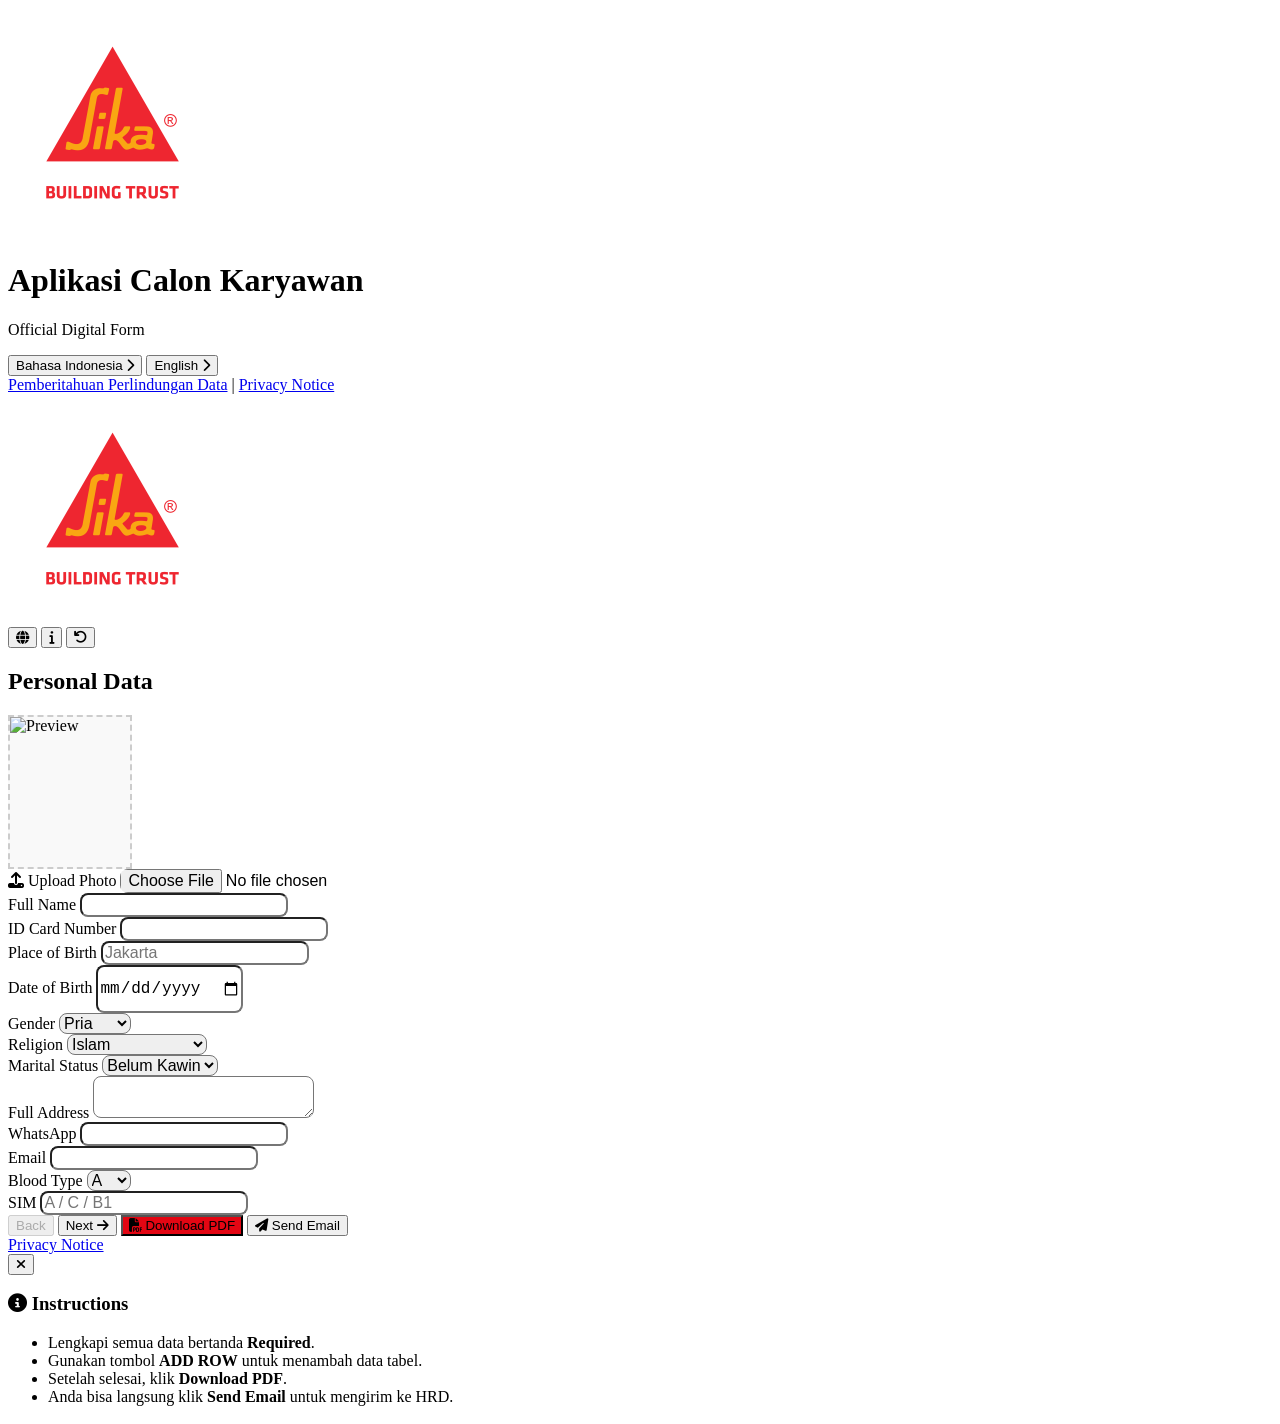
==== commit b14fd5b8: "Add files via upload" ====
--- a/index.html
+++ b/index.html
@@ -23,7 +23,7 @@
         class="fixed inset-0 bg-white z-50 flex flex-col items-center justify-center p-4 overflow-y-auto">
         <div class="max-w-md w-full text-center mt-10 mb-10">
             <div class="mb-8 flex justify-center items-center flex-col relative group">
-                <img id="welcome-logo-img" src="assets/logo.png" class="h-24 md:h-32 object-contain mb-4"
+                <img id="welcome-logo-img" src="assets/logo.png" class="h-48 md:h-64 object-contain mb-4"
                     alt="Sika Logo"
                     onerror="this.style.display='none'; document.getElementById('welcome-text-logo').style.display='block';">
                 <div id="welcome-text-logo" class="sika-text-logo text-4xl mb-2">SIKA</div>
@@ -47,6 +47,15 @@
                     <i class="fas fa-chevron-right text-gray-400 group-hover:text-red-500 transition-colors"></i>
                 </button>
             </div>
+
+            <div class="mt-4 text-center">
+                <a href="https://idn.sika.com/in/Pemberitahuan-Perlindungan.html" target="_blank"
+                    class="text-xs text-blue-600 underline hover:text-blue-800 transition-colors">Pemberitahuan
+                    Perlindungan Data</a>
+                <span class="text-gray-300 mx-2 text-xs">|</span>
+                <a href="https://idn.sika.com/en/privacy-notice.html" target="_blank"
+                    class="text-xs text-blue-600 underline hover:text-blue-800 transition-colors">Privacy Notice</a>
+            </div>
         </div>
     </div>
 
@@ -56,11 +65,16 @@
         <header
             class="bg-white shadow-sm md:rounded-t-xl p-4 border-b flex justify-between items-center sticky top-0 z-40">
             <div class="flex items-center gap-3">
-                <img id="header-logo-img" src="assets/logo.png" class="h-10 md:h-14 object-contain" alt="Sika"
+                <img id="header-logo-img" src="assets/logo.png" class="h-20 md:h-28 object-contain" alt="Sika"
                     onerror="this.style.display='none'; document.getElementById('header-text-logo').style.display='block';">
                 <div id="header-text-logo" class="sika-text-logo text-xl">SIKA</div>
             </div>
             <div class="flex gap-2">
+                <button onclick="showWelcomeScreen()"
+                    class="w-8 h-8 rounded-full bg-green-50 text-green-600 flex items-center justify-center"
+                    title="Ganti Bahasa / Change Language">
+                    <i class="fas fa-globe"></i>
+                </button>
                 <button onclick="showInstructions()"
                     class="w-8 h-8 rounded-full bg-blue-50 text-blue-600 flex items-center justify-center">
                     <i class="fas fa-info"></i>
@@ -119,10 +133,15 @@
                             <input type="number" name="ktp" class="w-full border p-2 rounded" required>
                         </div>
                         <div class="space-y-1">
-                            <label class="block text-sm font-semibold text-gray-700" data-key="label_dob">Place,
-                                DOB</label>
-                            <input type="text" name="ttl" class="w-full border p-2 rounded"
-                                placeholder="Jakarta, 01-01-1990" required>
+                            <label class="block text-sm font-semibold text-gray-700" data-key="label_pob">Place of
+                                Birth</label>
+                            <input type="text" name="tmp_lahir" class="w-full border p-2 rounded" placeholder="Jakarta"
+                                required>
+                        </div>
+                        <div class="space-y-1">
+                            <label class="block text-sm font-semibold text-gray-700" data-key="label_dob">Date of
+                                Birth</label>
+                            <input type="date" name="tgl_lahir" class="w-full border p-2 rounded bg-white" required>
                         </div>
                         <div class="space-y-1">
                             <label class="block text-sm font-semibold text-gray-700"
@@ -176,14 +195,6 @@
 
                 <div class="grid grid-cols-2 md:grid-cols-4 gap-4">
                     <div class="space-y-1">
-                        <label class="block text-sm font-semibold text-gray-700" data-key="label_weight">Weight</label>
-                        <input type="number" name="berat" class="w-full border p-2 rounded">
-                    </div>
-                    <div class="space-y-1">
-                        <label class="block text-sm font-semibold text-gray-700" data-key="label_height">Height</label>
-                        <input type="number" name="tinggi" class="w-full border p-2 rounded">
-                    </div>
-                    <div class="space-y-1">
                         <label class="block text-sm font-semibold text-gray-700" data-key="label_blood">Blood
                             Type</label>
                         <select name="gol_darah" class="w-full border p-2 rounded bg-white">
@@ -212,11 +223,11 @@
                         <table id="table-pasangan" class="w-full text-sm min-w-[700px]">
                             <thead class="bg-gray-50 uppercase text-[10px] tracking-widest text-gray-500">
                                 <tr>
-                                    <th class="p-2 border">Nama / Name</th>
-                                    <th class="p-2 border">Hub / Rel</th>
-                                    <th class="p-2 border">Lahir / DOB</th>
-                                    <th class="p-2 border">Sex</th>
-                                    <th class="p-2 border">Pend / Edu</th>
+                                    <th class="p-2 border" data-key="label_fam_name">Nama / Name</th>
+                                    <th class="p-2 border" data-key="label_fam_rel">Hub / Rel</th>
+                                    <th class="p-2 border" data-key="label_fam_dob">Lahir / DOB</th>
+                                    <th class="p-2 border" data-key="label_fam_sex">Gender</th>
+                                    <th class="p-2 border" data-key="label_fam_edu">Pend / Edu</th>
                                     <th class="p-2 border w-10"></th>
                                 </tr>
                             </thead>
@@ -235,9 +246,9 @@
                         <table id="table-ortu" class="w-full text-sm min-w-[500px]">
                             <thead class="bg-gray-50 uppercase text-[10px] tracking-widest text-gray-500">
                                 <tr>
-                                    <th class="p-2 border">Nama / Name</th>
-                                    <th class="p-2 border">Hub / Rel</th>
-                                    <th class="p-2 border">Pend / Edu</th>
+                                    <th class="p-2 border" data-key="label_par_name">Nama / Name</th>
+                                    <th class="p-2 border" data-key="label_par_rel">Hub / Rel</th>
+                                    <th class="p-2 border" data-key="label_par_edu">Pend / Edu</th>
                                     <th class="p-2 border w-10"></th>
                                 </tr>
                             </thead>
@@ -261,11 +272,11 @@
                         <table id="table-pendidikan" class="w-full text-sm min-w-[600px]">
                             <thead class="bg-gray-50 uppercase text-[10px] tracking-widest text-gray-500">
                                 <tr>
-                                    <th class="p-2 border" data-key="step3_title">Level</th>
-                                    <th class="p-2 border" data-key="label_school">Institution</th>
-                                    <th class="p-2 border" data-key="label_year_from">From</th>
-                                    <th class="p-2 border" data-key="label_year_to">To</th>
-                                    <th class="p-2 border" data-key="label_major">Major</th>
+                                    <th class="p-2 border" data-key="pdf_th_level">Level</th>
+                                    <th class="p-2 border" data-key="pdf_th_inst">Sekolah / School</th>
+                                    <th class="p-2 border" data-key="pdf_th_from">Dari / From</th>
+                                    <th class="p-2 border" data-key="pdf_th_to">Ke / To</th>
+                                    <th class="p-2 border" data-key="pdf_th_major">Jurusan / Major</th>
                                     <th class="p-2 border w-10"></th>
                                 </tr>
                             </thead>
@@ -309,11 +320,7 @@
                         <table id="table-kerja" class="w-full text-sm min-w-[600px]">
                             <thead class="bg-gray-50 uppercase text-[10px] tracking-widest text-gray-500">
                                 <tr>
-                                    <th class="p-2 border" data-key="label_company">Company</th>
-                                    <th class="p-2 border" data-key="label_exp_pos">Position</th>
-                                    <th class="p-2 border" data-key="label_year_from">From</th>
-                                    <th class="p-2 border" data-key="label_year_to">To</th>
-                                    <th class="p-2 border" data-key="label_reason">Reason</th>
+                                    <th class="p-2 border text-left">Detail Pekerjaan & Posisi</th>
                                     <th class="p-2 border w-10"></th>
                                 </tr>
                             </thead>
@@ -333,10 +340,10 @@
                         <table id="table-sosial" class="w-full text-sm min-w-[500px]">
                             <thead class="bg-gray-50 uppercase text-[10px] tracking-widest text-gray-500">
                                 <tr>
-                                    <th class="p-2 border">Org</th>
-                                    <th class="p-2 border">Act</th>
-                                    <th class="p-2 border">Year</th>
-                                    <th class="p-2 border">Pos</th>
+                                    <th class="p-2 border" data-key="label_soc_org">Org</th>
+                                    <th class="p-2 border" data-key="label_soc_act">Act</th>
+                                    <th class="p-2 border" data-key="label_soc_year">Year</th>
+                                    <th class="p-2 border" data-key="label_soc_pos">Pos</th>
                                     <th class="p-2 border w-10"></th>
                                 </tr>
                             </thead>
@@ -370,7 +377,7 @@
                     <div class="space-y-1">
                         <label class="block text-sm font-semibold text-gray-700" data-key="label_join_date">When can you
                             start?</label>
-                        <input type="text" name="mulai" class="w-full border p-2 rounded">
+                        <input type="date" name="mulai" class="w-full border p-2 rounded bg-white" required>
                     </div>
                     <div class="space-y-1">
                         <label class="block text-sm font-semibold text-gray-700" data-key="label_social_media">Social
@@ -453,24 +460,31 @@
 
         <!-- FOOTER NAV -->
         <footer
-            class="fixed bottom-0 left-0 right-0 bg-white border-t p-4 z-50 shadow-[0_-4px_6px_-1px_rgba(0,0,0,0.1)]">
-            <div class="max-w-5xl mx-auto flex justify-between gap-4">
-                <button id="btn-prev" onclick="changeStep(-1)" disabled
-                    class="flex-[1] px-6 py-3 rounded-xl font-bold border-2 border-gray-200 text-gray-500 opacity-50 disabled:cursor-not-allowed transition-all active:scale-95">
-                    <span data-key="btn_prev">Back</span>
-                </button>
-                <button id="btn-next" onclick="changeStep(1)"
-                    class="flex-[2] bg-gray-800 text-white px-6 py-3 rounded-xl font-bold hover:bg-gray-900 transition-all shadow-md active:scale-95 flex items-center justify-center gap-2">
-                    <span data-key="btn_next">Next</span> <i class="fas fa-arrow-right text-xs"></i>
-                </button>
-                <button id="btn-download" onclick="generatePDF()"
-                    class="hidden flex-[2] bg-sika-red text-white px-6 py-3 rounded-xl font-bold hover:bg-red-700 transition-all shadow-lg active:scale-95 flex items-center justify-center gap-2">
-                    <i class="fas fa-file-pdf"></i> <span data-key="btn_download">Download PDF</span>
-                </button>
-                <button id="btn-email-direct" onclick="sendDirectEmail()"
-                    class="hidden flex-[2] bg-blue-600 text-white px-6 py-3 rounded-xl font-bold hover:bg-blue-700 transition-all shadow-lg active:scale-95 flex items-center justify-center gap-2">
-                    <i class="fas fa-paper-plane"></i> <span data-key="btn_email_direct">Send Email</span>
-                </button>
+            class="fixed bottom-0 left-0 right-0 bg-white border-t p-3 z-50 shadow-[0_-4px_6px_-1px_rgba(0,0,0,0.1)]">
+            <div class="max-w-5xl mx-auto flex flex-col gap-2">
+                <div class="flex justify-between gap-4">
+                    <button id="btn-prev" onclick="changeStep(-1)" disabled
+                        class="flex-[1] px-6 py-3 rounded-xl font-bold border-2 border-gray-200 text-gray-500 opacity-50 disabled:cursor-not-allowed transition-all active:scale-95">
+                        <span data-key="btn_prev">Back</span>
+                    </button>
+                    <button id="btn-next" onclick="changeStep(1)"
+                        class="flex-[2] bg-gray-800 text-white px-6 py-3 rounded-xl font-bold hover:bg-gray-900 transition-all shadow-md active:scale-95 flex items-center justify-center gap-2">
+                        <span data-key="btn_next">Next</span> <i class="fas fa-arrow-right text-xs"></i>
+                    </button>
+                    <button id="btn-download" onclick="generatePDF()"
+                        class="hidden flex-[2] bg-sika-red text-white px-6 py-3 rounded-xl font-bold hover:bg-red-700 transition-all shadow-lg active:scale-95 flex items-center justify-center gap-2">
+                        <i class="fas fa-file-pdf"></i> <span data-key="btn_download">Download PDF</span>
+                    </button>
+                    <button id="btn-email-direct" onclick="sendDirectEmail()"
+                        class="hidden flex-[2] bg-blue-600 text-white px-6 py-3 rounded-xl font-bold hover:bg-blue-700 transition-all shadow-lg active:scale-95 flex items-center justify-center gap-2">
+                        <i class="fas fa-paper-plane"></i> <span data-key="btn_email_direct">Send Email</span>
+                    </button>
+                </div>
+                <div class="text-center">
+                    <a id="global-privacy-link" href="#" target="_blank"
+                        class="text-[10px] text-gray-400 underline hover:text-gray-600 transition-colors">Privacy
+                        Notice</a>
+                </div>
             </div>
         </footer>
     </div>
@@ -478,7 +492,7 @@
     <!-- PDF TEMPLATE (Hidden) -->
     <div id="pdf-template" class="p-4" style="display:none;">
         <div class="flex justify-between items-start mb-4">
-            <img id="pdf-logo-img" src="assets/logo.png" style="height: 60px; width: auto;" alt="Logo">
+            <img id="pdf-logo-img" src="" style="height: 120px; width: auto;" alt="Logo">
             <div class="text-right">
                 <div class="font-bold text-lg" data-pdf-i18n="title">APLIKASI CALON KARYAWAN</div>
                 <div class="text-xs text-gray-500">Official Employment Application</div>
@@ -542,11 +556,11 @@
         <table id="pdf-table-pasangan" class="pdf-table">
             <thead>
                 <tr>
-                    <th>Nama</th>
-                    <th>Hub</th>
-                    <th>Lahir</th>
-                    <th>Sex</th>
-                    <th>Pend</th>
+                    <th data-pdf-i18n="pdf_th_name">Nama</th>
+                    <th data-pdf-i18n="pdf_th_rel">Hub</th>
+                    <th data-pdf-i18n="pdf_th_born">Lahir</th>
+                    <th data-pdf-i18n="pdf_th_sex">Sex</th>
+                    <th data-pdf-i18n="pdf_th_edu">Pend</th>
                 </tr>
             </thead>
             <tbody></tbody>
@@ -554,9 +568,9 @@
         <table id="pdf-table-ortu" class="pdf-table">
             <thead>
                 <tr>
-                    <th>Nama</th>
-                    <th>Hub</th>
-                    <th>Pend</th>
+                    <th data-pdf-i18n="pdf_th_name">Nama</th>
+                    <th data-pdf-i18n="pdf_th_rel">Hub</th>
+                    <th data-pdf-i18n="pdf_th_edu">Pend</th>
                 </tr>
             </thead>
             <tbody></tbody>
@@ -566,11 +580,11 @@
         <table id="pdf-table-pendidikan" class="pdf-table">
             <thead>
                 <tr>
-                    <th>Level</th>
-                    <th>Sekolah</th>
-                    <th>Dari</th>
-                    <th>Ke</th>
-                    <th>Jurusan</th>
+                    <th data-pdf-i18n="pdf_th_level">Level</th>
+                    <th data-pdf-i18n="pdf_th_inst">Sekolah</th>
+                    <th data-pdf-i18n="pdf_th_from">Dari</th>
+                    <th data-pdf-i18n="pdf_th_to">Ke</th>
+                    <th data-pdf-i18n="pdf_th_major">Jurusan</th>
                 </tr>
             </thead>
             <tbody></tbody>
@@ -580,8 +594,8 @@
         <table id="pdf-table-bahasa" class="pdf-table">
             <thead>
                 <tr>
-                    <th>Bahasa</th>
-                    <th>Tingkat</th>
+                    <th data-pdf-i18n="pdf_th_lang">Bahasa</th>
+                    <th data-pdf-i18n="pdf_th_level">Tingkat</th>
                 </tr>
             </thead>
             <tbody></tbody>
@@ -591,55 +605,59 @@
         <table id="pdf-table-kerja" class="pdf-table">
             <thead>
                 <tr>
-                    <th>Perusahaan</th>
-                    <th>Jabatan</th>
-                    <th>Dari</th>
-                    <th>Ke</th>
-                    <th>Alasan</th>
+                    <th data-pdf-i18n="pdf_th_comp">Perusahaan</th>
+                    <th data-pdf-i18n="pdf_th_pos">Jabatan</th>
+                    <th data-pdf-i18n="pdf_th_from">Dari</th>
+                    <th data-pdf-i18n="pdf_th_to">Ke</th>
+                    <th data-pdf-i18n="pdf_th_reason">Alasan</th>
                 </tr>
             </thead>
             <tbody></tbody>
         </table>
 
-        <div class="pdf-header-sect" data-pdf-i18n="pdf_header_social">KEGIATAN SOSIAL</div>
-        <table id="pdf-table-sosial" class="pdf-table">
+        <div class="pdf-header-sect" data-pdf-i18n="pdf_header_social" style="page-break-before: auto;">KEGIATAN SOSIAL
+        </div>
+        <table id="pdf-table-sosial" class="pdf-table" style="page-break-inside: auto;">
             <thead>
                 <tr>
-                    <th>Org</th>
-                    <th>Act</th>
-                    <th>Year</th>
-                    <th>Pos</th>
+                    <th data-pdf-i18n="pdf_th_org">Org</th>
+                    <th data-pdf-i18n="pdf_th_act">Act</th>
+                    <th data-pdf-i18n="pdf_th_year">Year</th>
+                    <th data-pdf-i18n="pdf_th_pos">Pos</th>
                 </tr>
             </thead>
             <tbody></tbody>
         </table>
 
-        <div class="pdf-header-sect" data-pdf-i18n="step5_title">LAIN-LAIN</div>
-        <table class="pdf-table">
-            <tr>
-                <td width="20%" class="font-bold" data-pdf-i18n="label_reference">Referensi</td>
-                <td colspan="3">
-                    <table id="pdf-table-referensi" class="w-full text-[9px]">
-                        <thead>
-                            <tr>
-                                <th>Nama</th>
-                                <th>Hub</th>
-                                <th>Phone</th>
-                            </tr>
-                        </thead>
-                        <tbody></tbody>
-                    </table>
-                </td>
-            </tr>
-            <tr>
-                <td class="font-bold" data-pdf-i18n="label_emergency">Kontak Darurat</td>
-                <td data-pdf="darurat"></td>
-                <td width="15%" class="font-bold" data-pdf-i18n="label_join_date">Mulai</td>
-                <td data-pdf="mulai"></td>
-            </tr>
-        </table>
-
-        <div class="mt-4 p-2 border bg-gray-50 text-[9px] italic">
+        <div style="page-break-inside: avoid;">
+            <div class="pdf-header-sect" data-pdf-i18n="step5_title" style="page-break-before: auto;">LAIN-LAIN</div>
+            <table class="pdf-table" style="page-break-inside: auto;">
+                <tr>
+                    <td width="20%" class="font-bold" data-pdf-i18n="label_reference">Referensi</td>
+                    <td colspan="3">
+                        <table id="pdf-table-referensi" class="w-full text-[9px]">
+                            <thead>
+                                <tr>
+                                    <th data-pdf-i18n="pdf_th_name">Nama</th>
+                                    <th data-pdf-i18n="pdf_th_rel">Hub</th>
+                                    <th data-pdf-i18n="pdf_th_phone">Phone</th>
+                                </tr>
+                            </thead>
+                            <tbody></tbody>
+                        </table>
+                    </td>
+                </tr>
+                <tr>
+                    <td class="font-bold" data-pdf-i18n="label_emergency">Kontak Darurat</td>
+                    <td data-pdf="darurat"></td>
+                    <td width="15%" class="font-bold" data-pdf-i18n="label_join_date">Mulai</td>
+                    <td data-pdf="mulai"></td>
+                </tr>
+            </table>
+        </div>
+
+        <div class="mt-4 p-2 border bg-gray-50 text-[9px] italic"
+            style="page-break-inside: avoid; break-inside: avoid;">
             <span data-pdf-i18n="pdf_declaration_text"></span>
             <div class="mt-2 font-bold" data-pdf-i18n="pdf_digital_sign"></div>
         </div>
@@ -665,6 +683,7 @@
     </div>
 
     <!-- SCRIPTS -->
+    <script src="js/logo.js"></script>
     <script src="js/scripts.js"></script>
 </body>
 
--- a/css/styles.css
+++ b/css/styles.css
@@ -0,0 +1,219 @@
+/* Sika Colors */
+:root {
+    --sika-yellow: #FFC500;
+    --sika-red: #E30613;
+    --sika-black: #000000;
+}
+
+/* Mobile Optimization */
+html {
+    -webkit-text-size-adjust: 100%;
+    -webkit-tap-highlight-color: transparent;
+}
+
+input,
+select,
+textarea {
+    font-size: 16px !important;
+    border-radius: 8px;
+}
+
+input[type="date"] {
+    -webkit-appearance: none;
+    min-height: 44px;
+}
+
+.bg-sika-yellow {
+    background-color: var(--sika-yellow);
+}
+
+.text-sika-red {
+    color: var(--sika-red);
+}
+
+.bg-sika-red {
+    background-color: var(--sika-red);
+}
+
+.border-sika-yellow {
+    border-color: var(--sika-yellow);
+}
+
+/* Animations */
+.step-content {
+    display: none;
+    animation: fadeIn 0.4s;
+}
+
+.step-content.active {
+    display: block;
+}
+
+@keyframes fadeIn {
+    from {
+        opacity: 0;
+        transform: translateY(5px);
+    }
+
+    to {
+        opacity: 1;
+        transform: translateY(0);
+    }
+}
+
+/* Photo Upload Preview */
+.photo-upload-box {
+    width: 120px;
+    height: 150px;
+    border: 2px dashed #ccc;
+    display: flex;
+    align-items: center;
+    justify-content: center;
+    overflow: hidden;
+    background: #f9f9f9;
+    position: relative;
+}
+
+.photo-upload-box img {
+    width: 100%;
+    height: 100%;
+    object-fit: cover;
+}
+
+/* Fallback Logo Style */
+.sika-text-logo {
+    display: none;
+    background-color: var(--sika-yellow);
+    color: black;
+    font-weight: 900;
+    padding: 5px 15px;
+    font-family: Arial, sans-serif;
+    letter-spacing: -1px;
+    border-radius: 4px;
+}
+
+/* =========================================
+   FIX PDF STYLING (MENCEGAH TERPOTONG & LOGO BESAR)
+   ========================================= */
+#pdf-template {
+    display: none;
+    font-family: Arial, sans-serif;
+    font-size: 11px;
+    color: #000;
+    line-height: 1.3;
+    width: 190mm;
+    /* Lebar aman A4 */
+}
+
+/* Memaksa text turun ke bawah jika panjang, mencegah tabel melebar */
+#pdf-template table {
+    width: 100%;
+    border-collapse: collapse;
+    table-layout: fixed;
+    word-wrap: break-word;
+}
+
+.pdf-table {
+    margin-bottom: 8px;
+    font-size: 10px;
+}
+
+.pdf-table th,
+.pdf-table td {
+    border: 1px solid #999;
+    padding: 4px;
+    text-align: left;
+    vertical-align: top;
+}
+
+#pdf-template tr {
+    page-break-inside: avoid !important;
+    break-inside: avoid !important;
+}
+
+.pdf-header-sect {
+    background-color: #E3000F;
+    color: white;
+    padding: 4px 8px;
+    font-weight: bold;
+    font-size: 11px;
+    margin-top: 15px;
+    margin-bottom: 5px;
+    page-break-after: avoid;
+    break-after: avoid;
+    page-break-inside: avoid;
+    /* Added as per instruction */
+    text-transform: uppercase;
+    /* Kept from original */
+}
+
+.q-label {
+    font-weight: bold;
+    margin-top: 5px;
+    display: block;
+}
+
+/* CSS PAGE BREAK RULES: Mencegah tabel & teks terpotong di tengah */
+tr,
+td,
+.pdf-header-sect,
+p {
+    page-break-inside: avoid !important;
+    break-inside: avoid !important;
+}
+
+/* ========================================= */
+
+/* Checkbox Custom Style */
+.custom-checkbox {
+    accent-color: var(--sika-red);
+    width: 22px;
+    height: 22px;
+    flex-shrink: 0;
+    margin-top: 2px;
+    cursor: pointer;
+}
+
+.consent-box {
+    background-color: #fff;
+    border: 1px solid #ddd;
+    padding: 12px;
+    border-radius: 8px;
+    display: flex;
+    align-items: flex-start;
+    gap: 10px;
+    transition: all 0.2s;
+}
+
+/* Helper for hidden inputs */
+.hidden-input {
+    display: none;
+}
+
+.hidden-input.show {
+    display: block;
+}
+
+/* Admin Setup Panel */
+#setup-panel {
+    border: 2px dashed #ccc;
+    padding: 15px;
+    margin-top: 20px;
+    border-radius: 8px;
+    background: #fdfdfd;
+    font-size: 12px;
+    text-align: left;
+}
+
+.code-block {
+    background: #f1f1f1;
+    padding: 10px;
+    border-radius: 5px;
+    font-family: monospace;
+    font-size: 11px;
+    color: #333;
+    width: 100%;
+    height: 80px;
+    margin-top: 5px;
+    border: 1px solid #ccc;
+}
